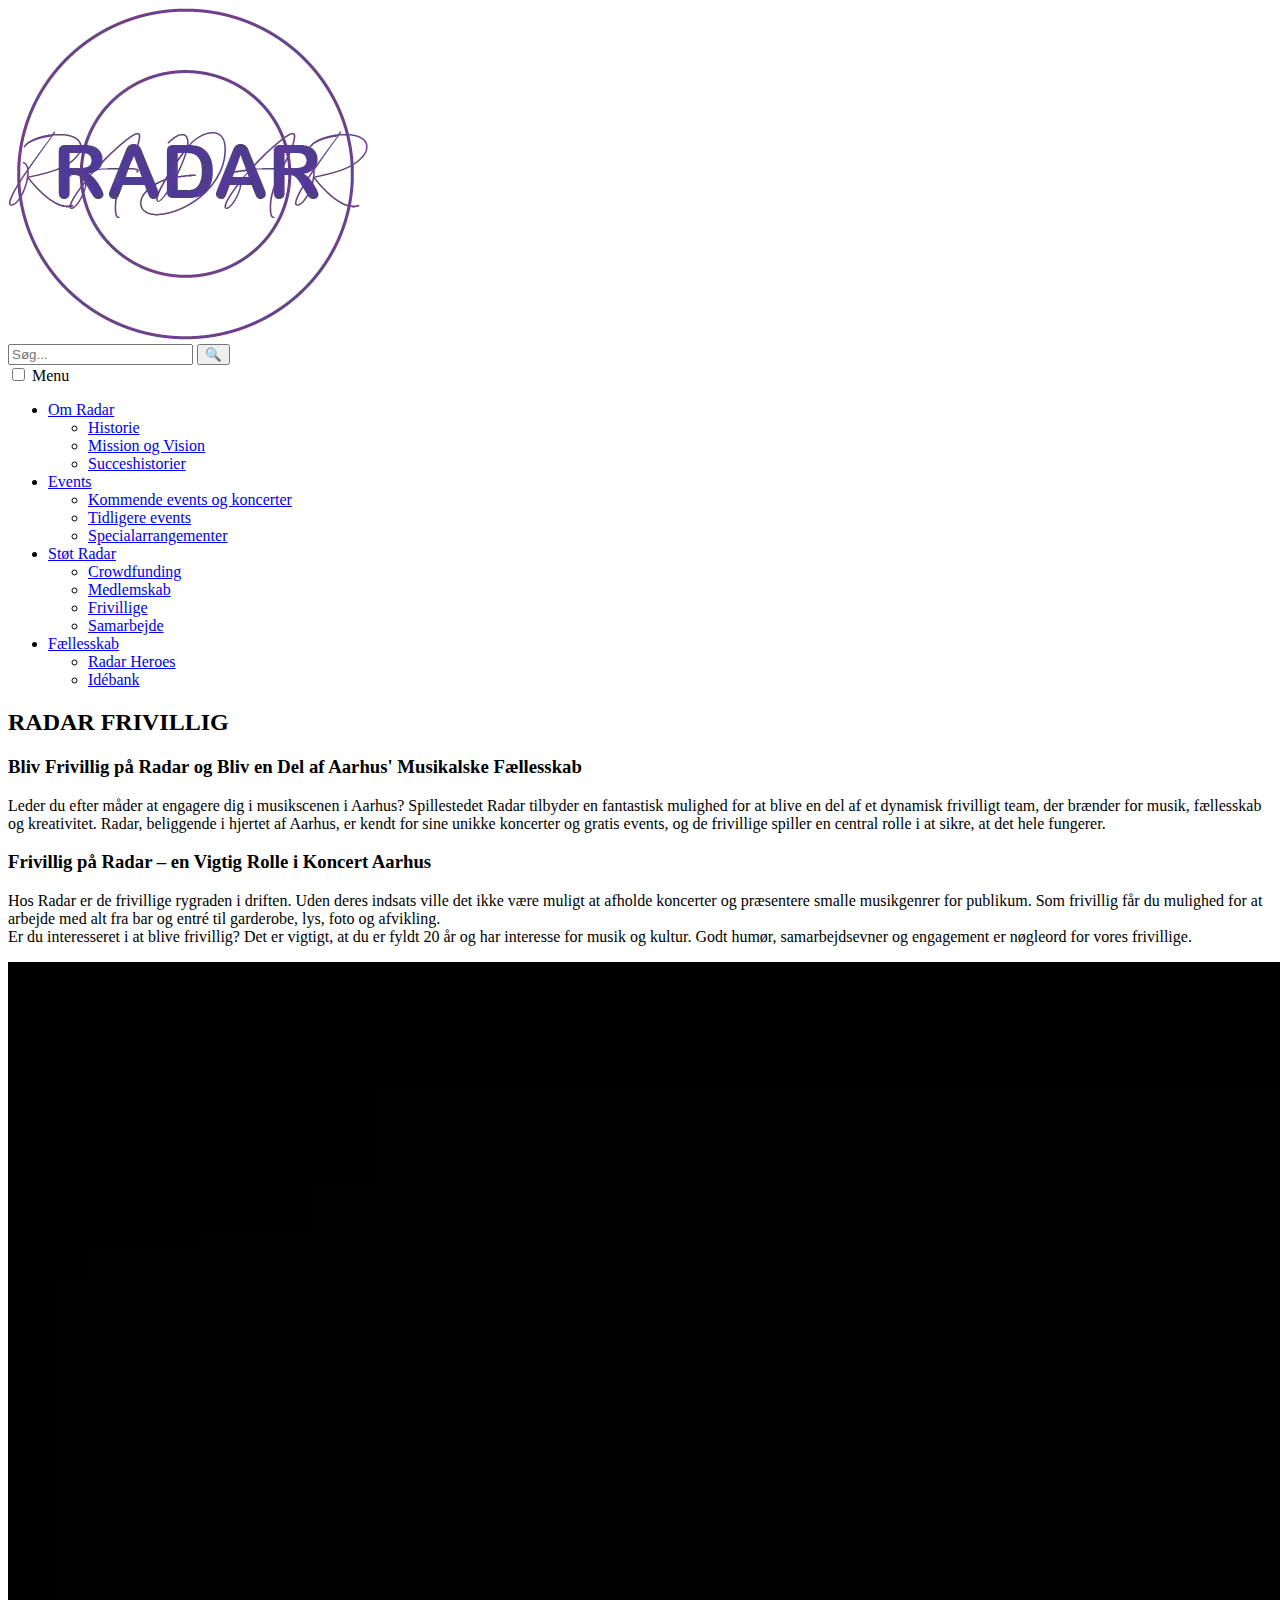
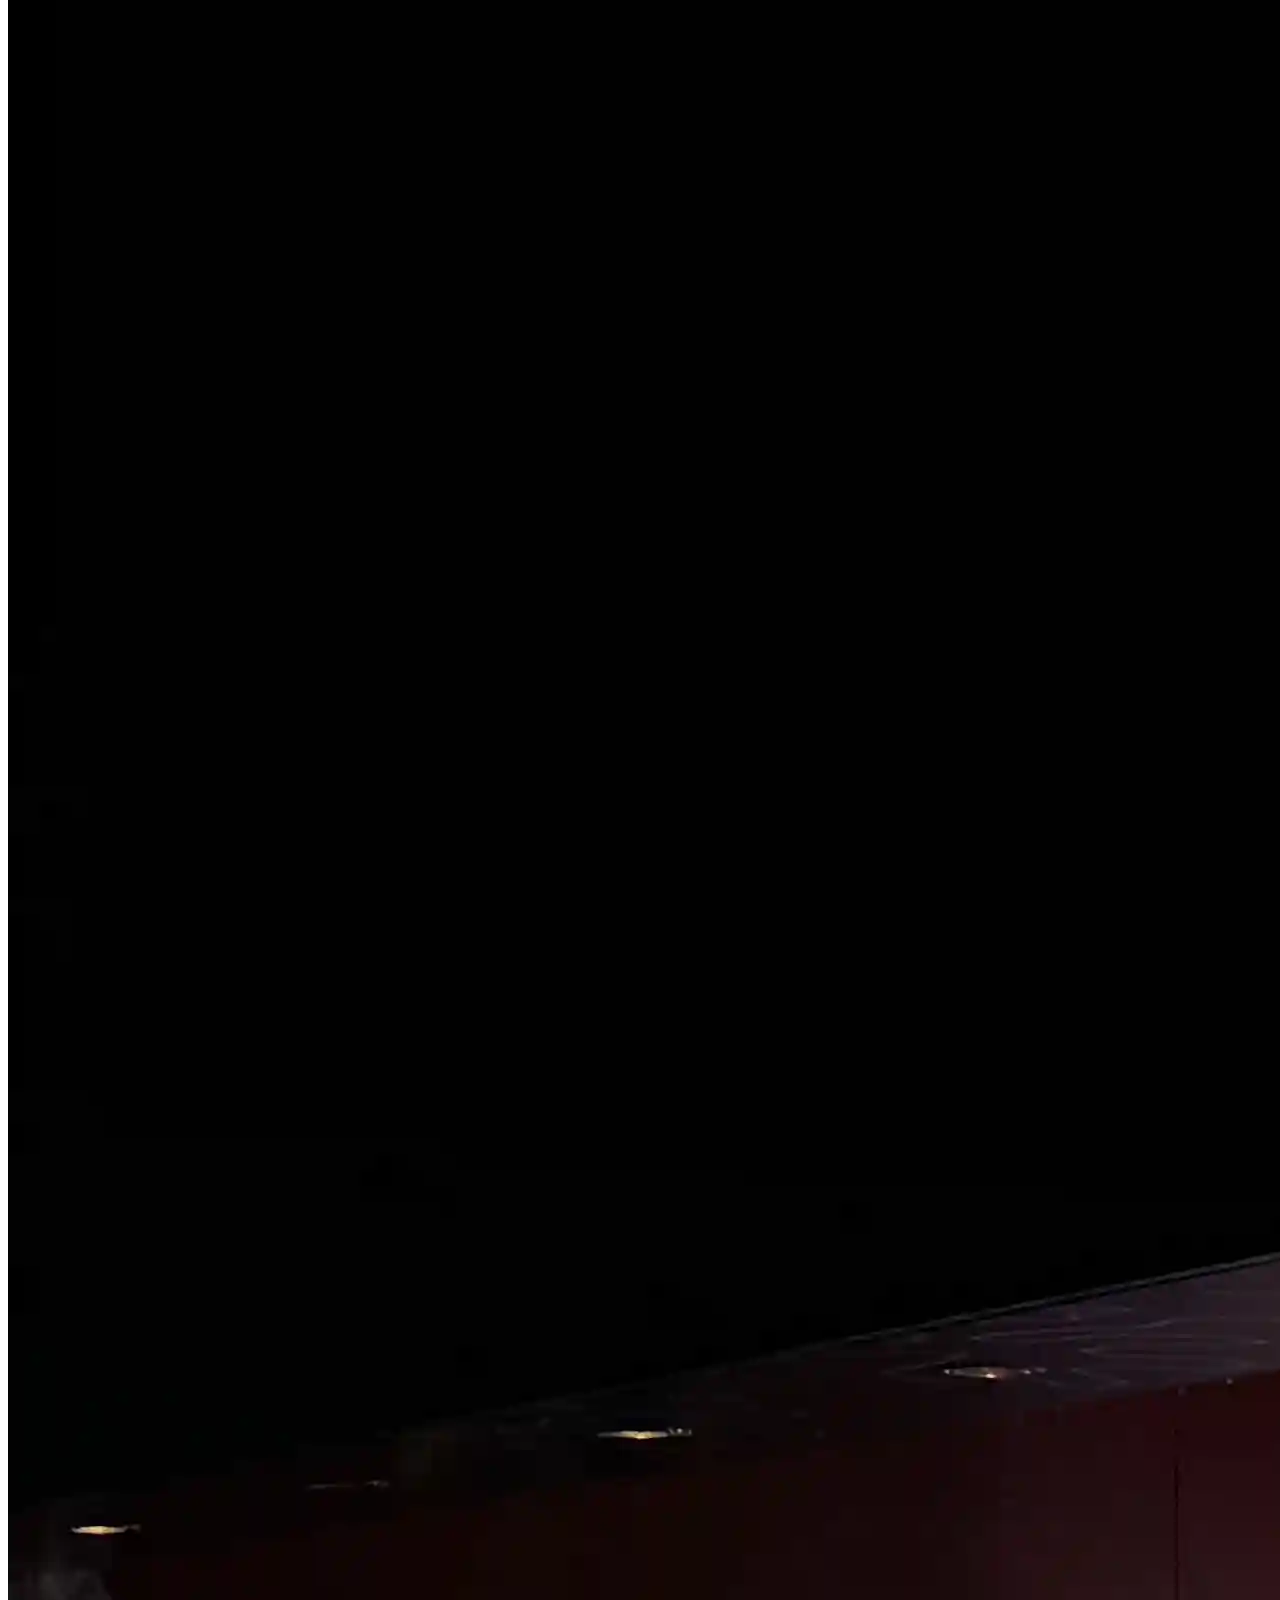
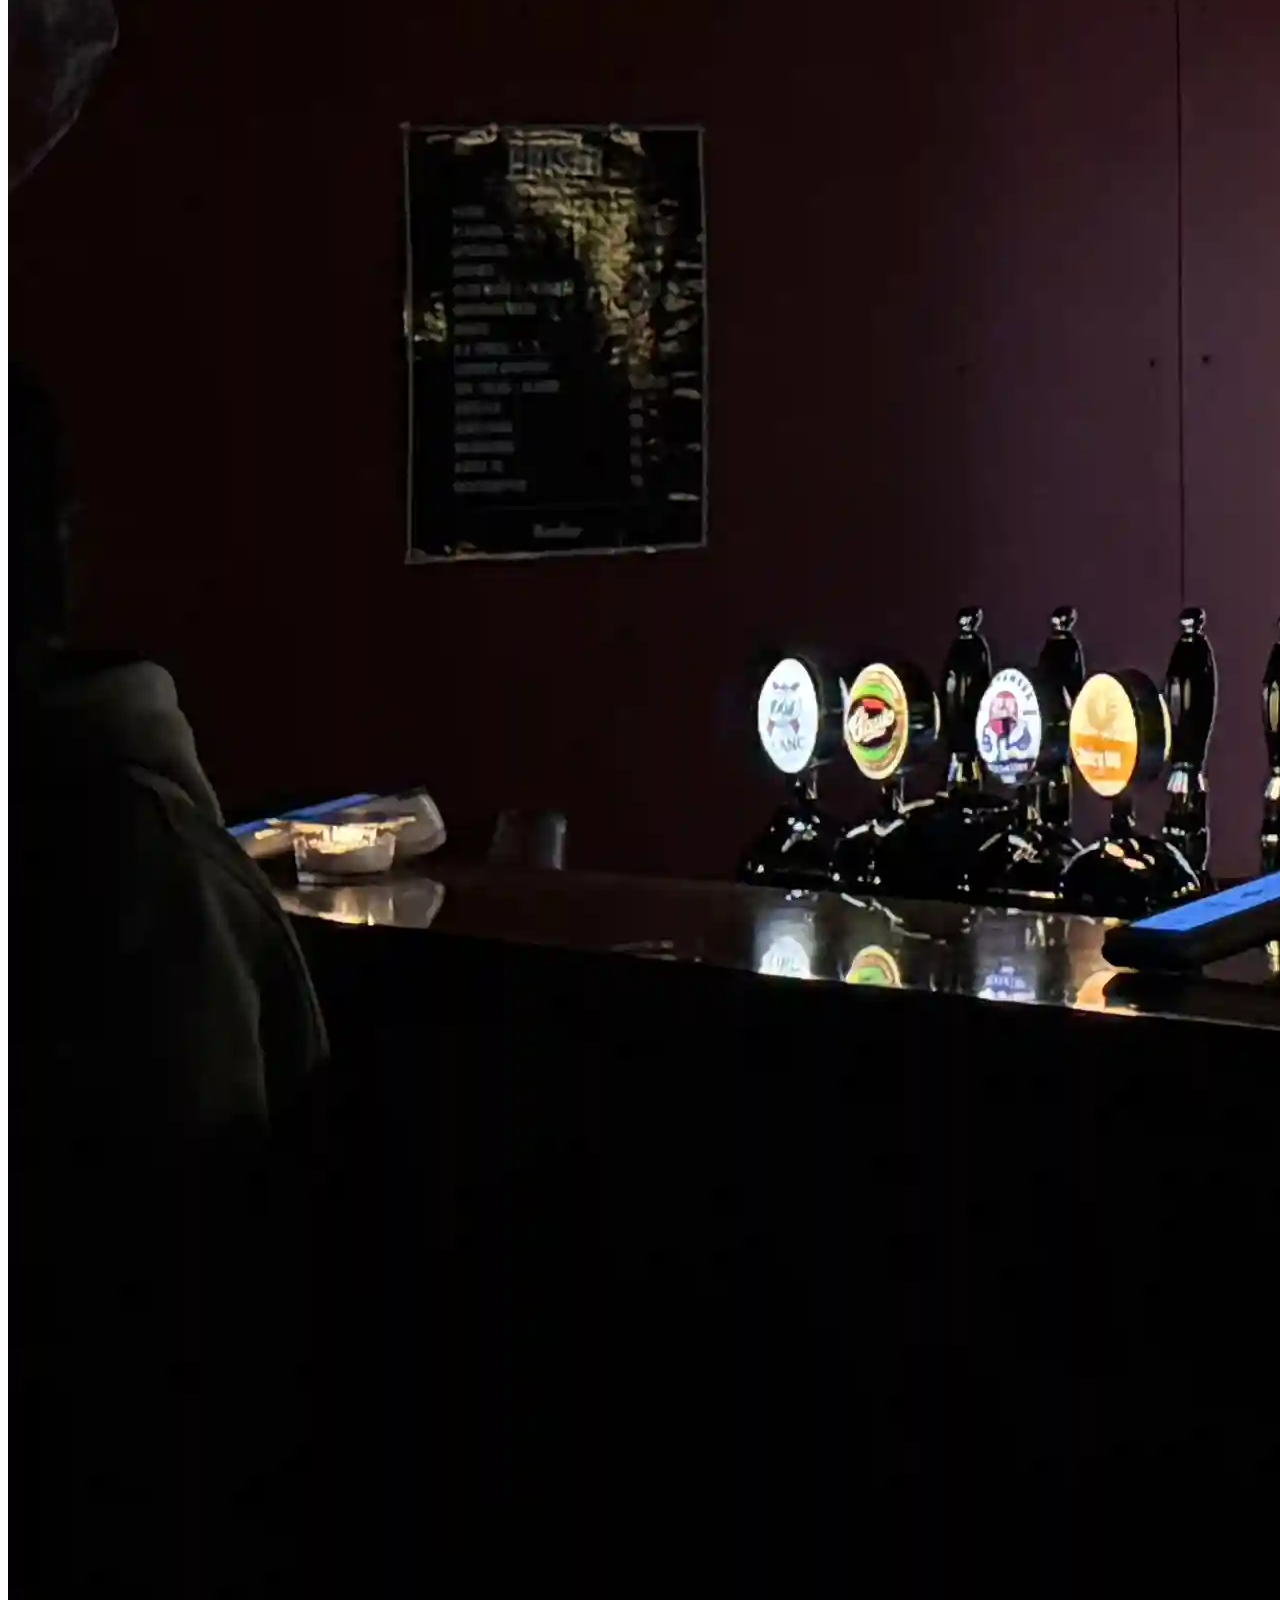
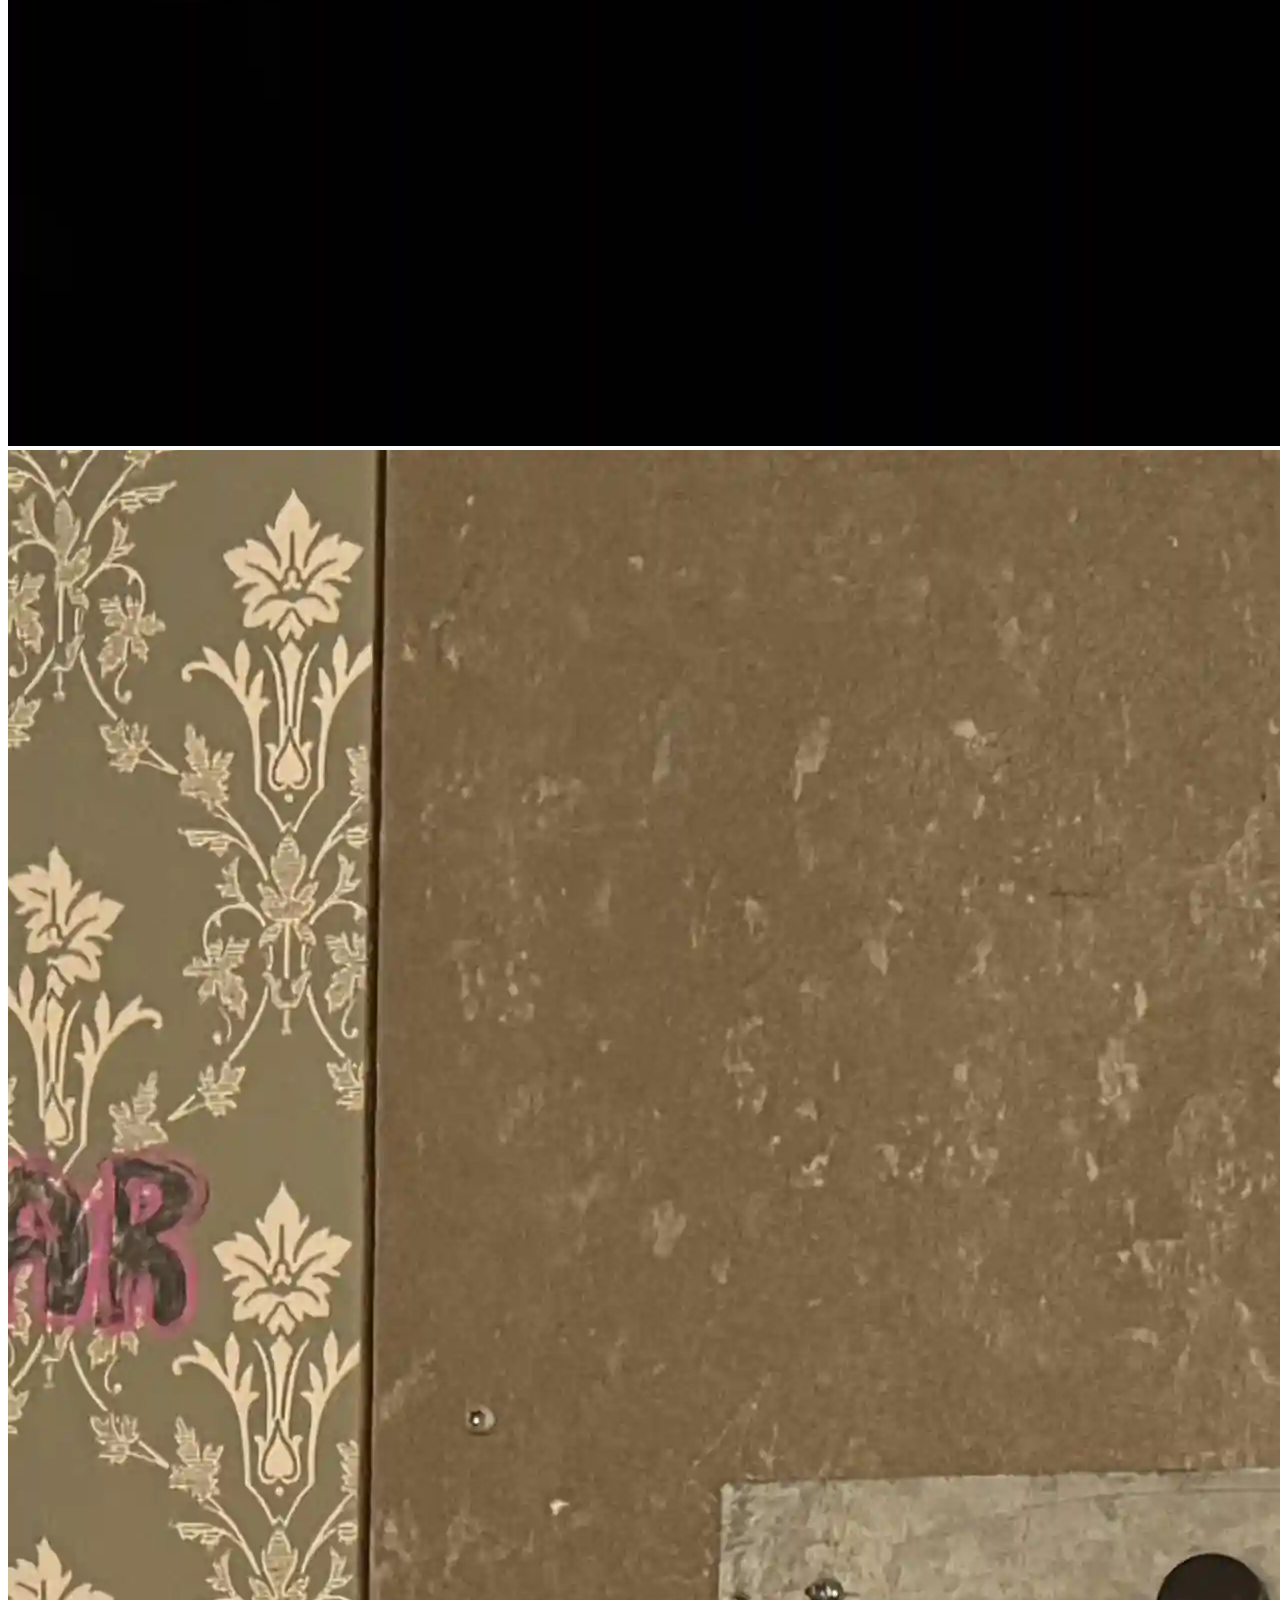
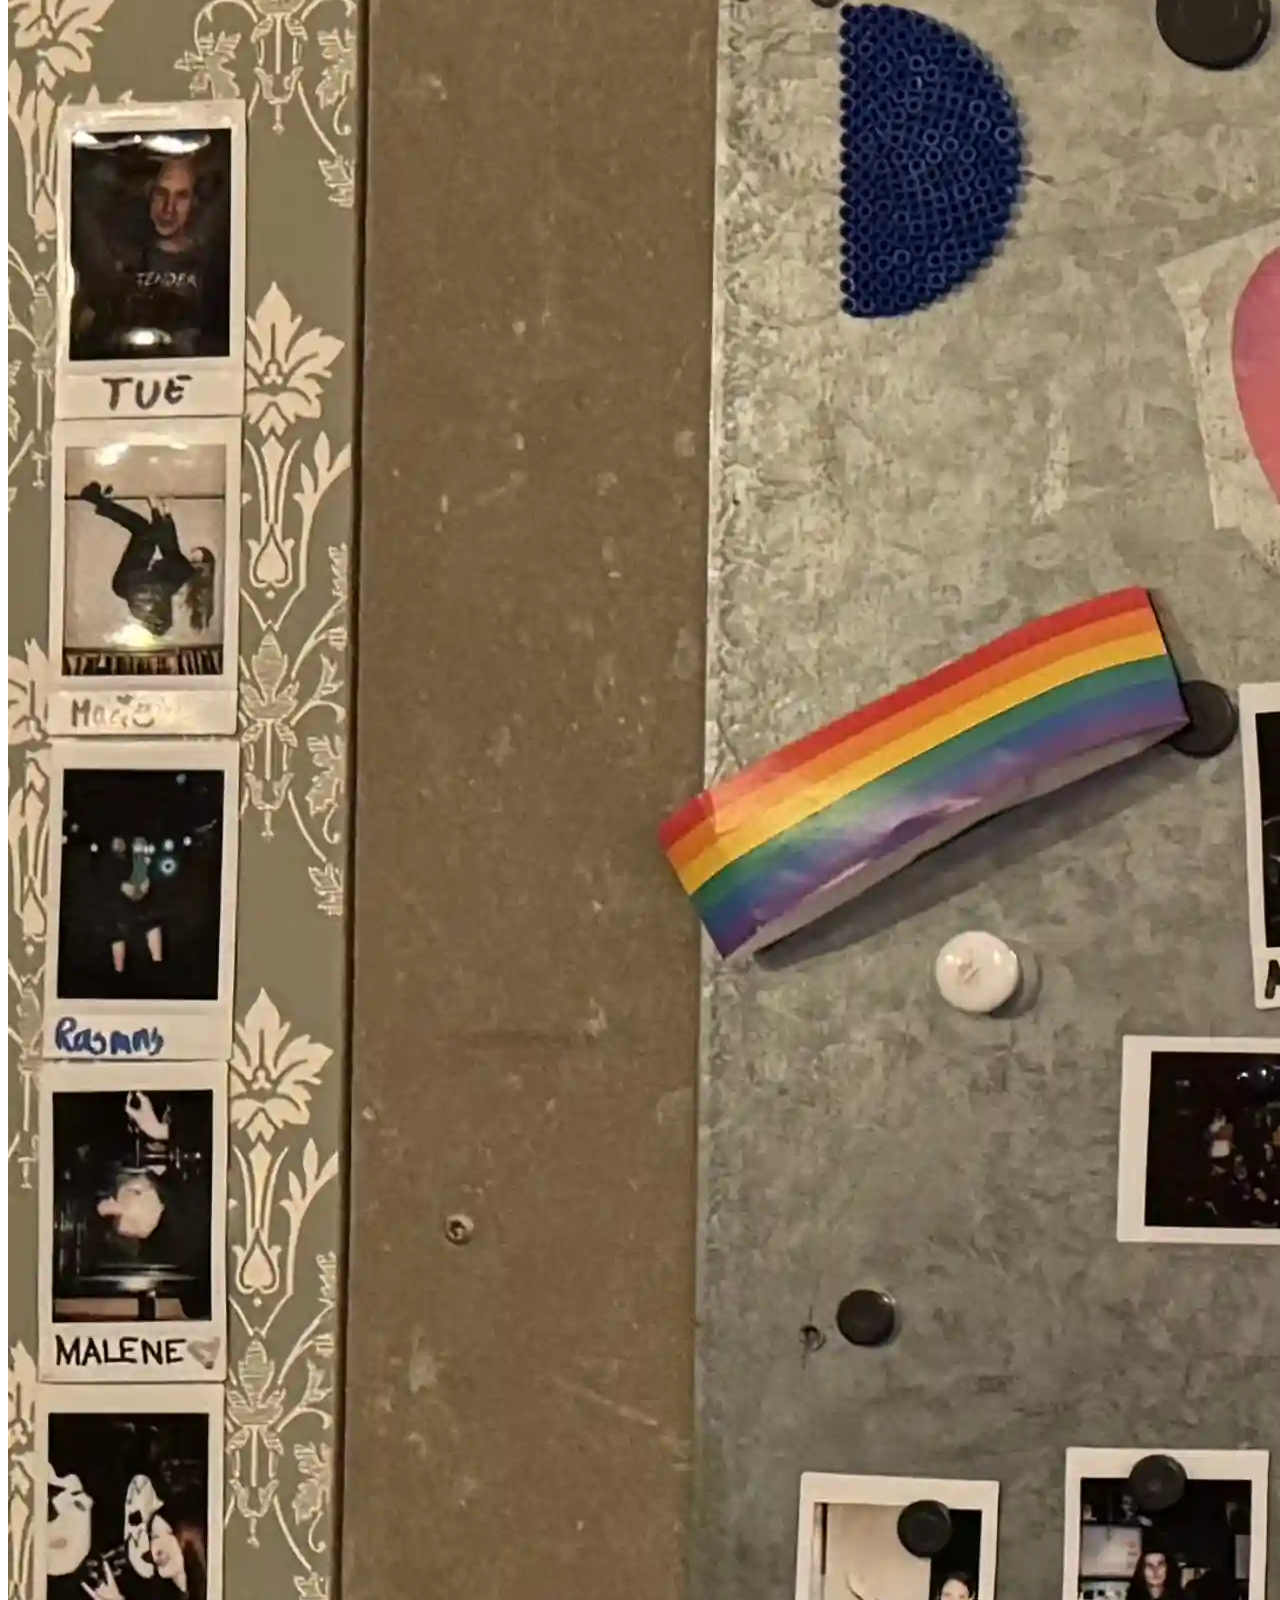
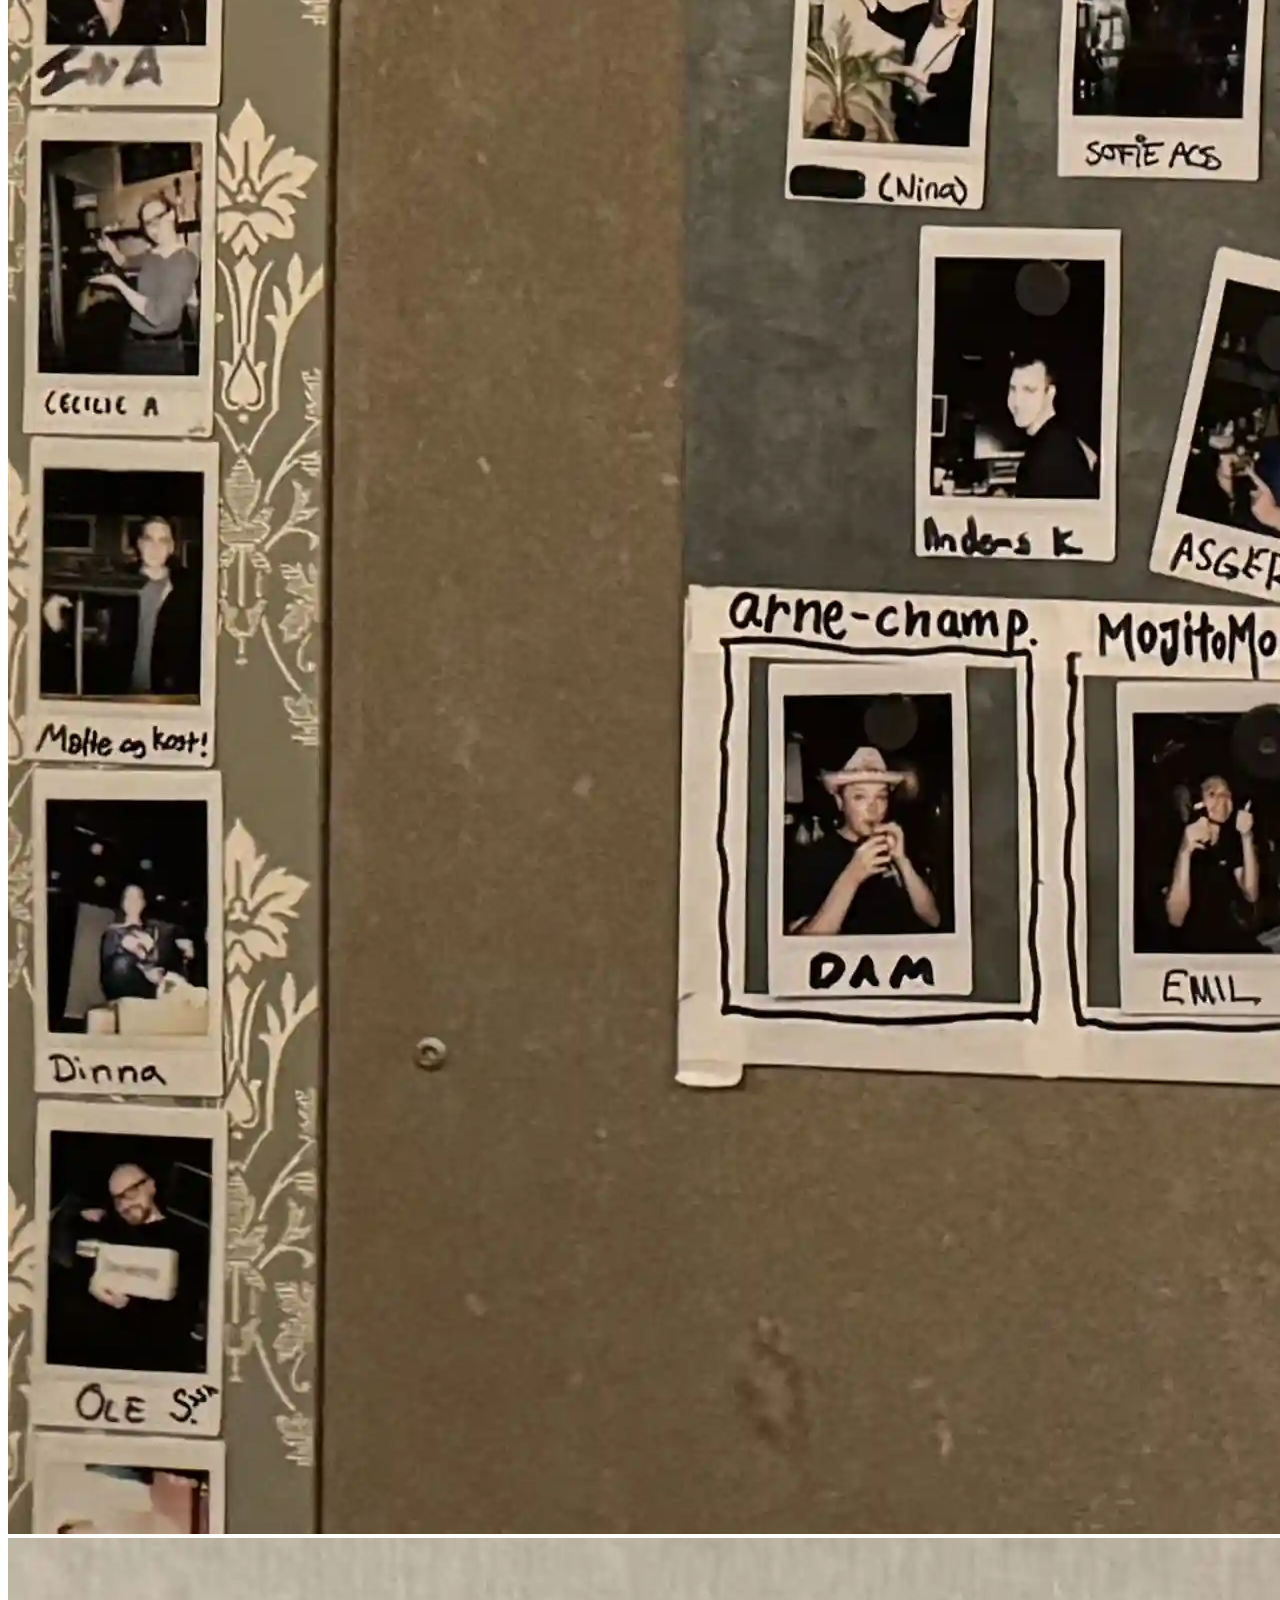
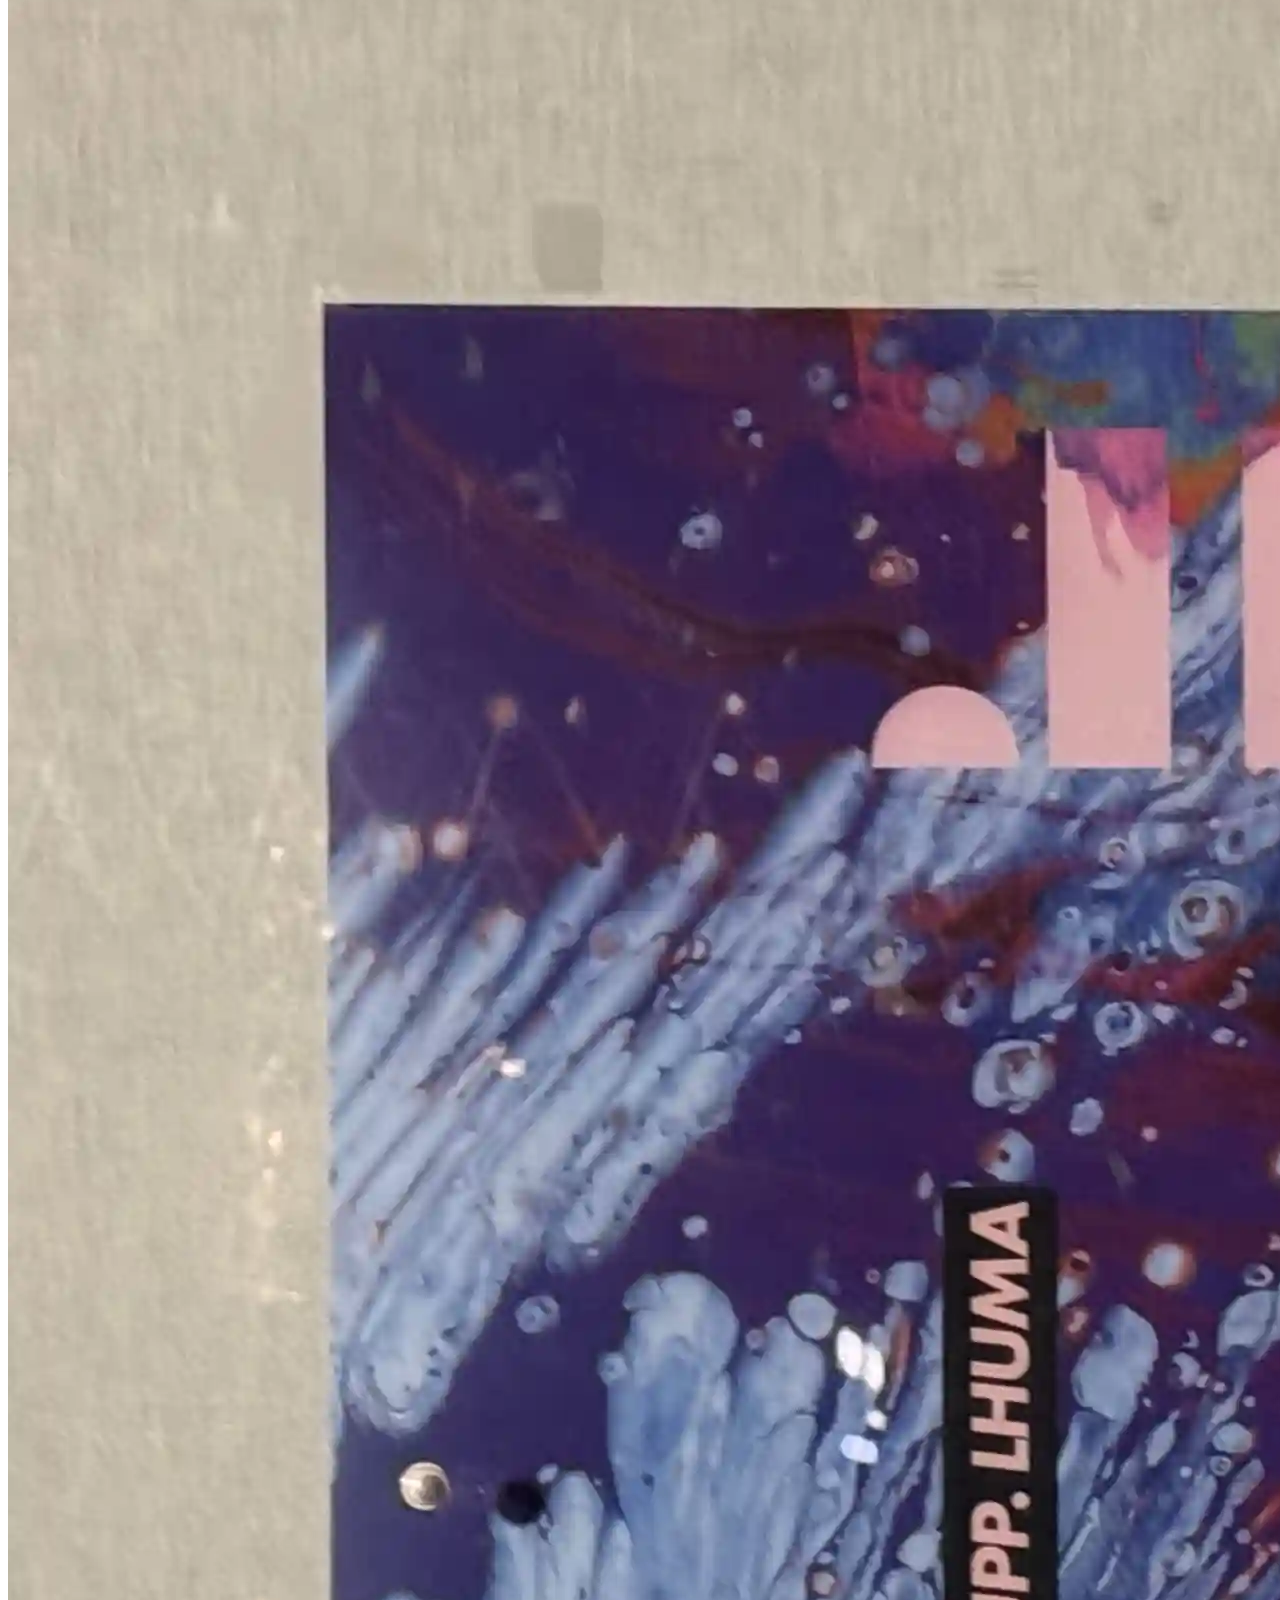
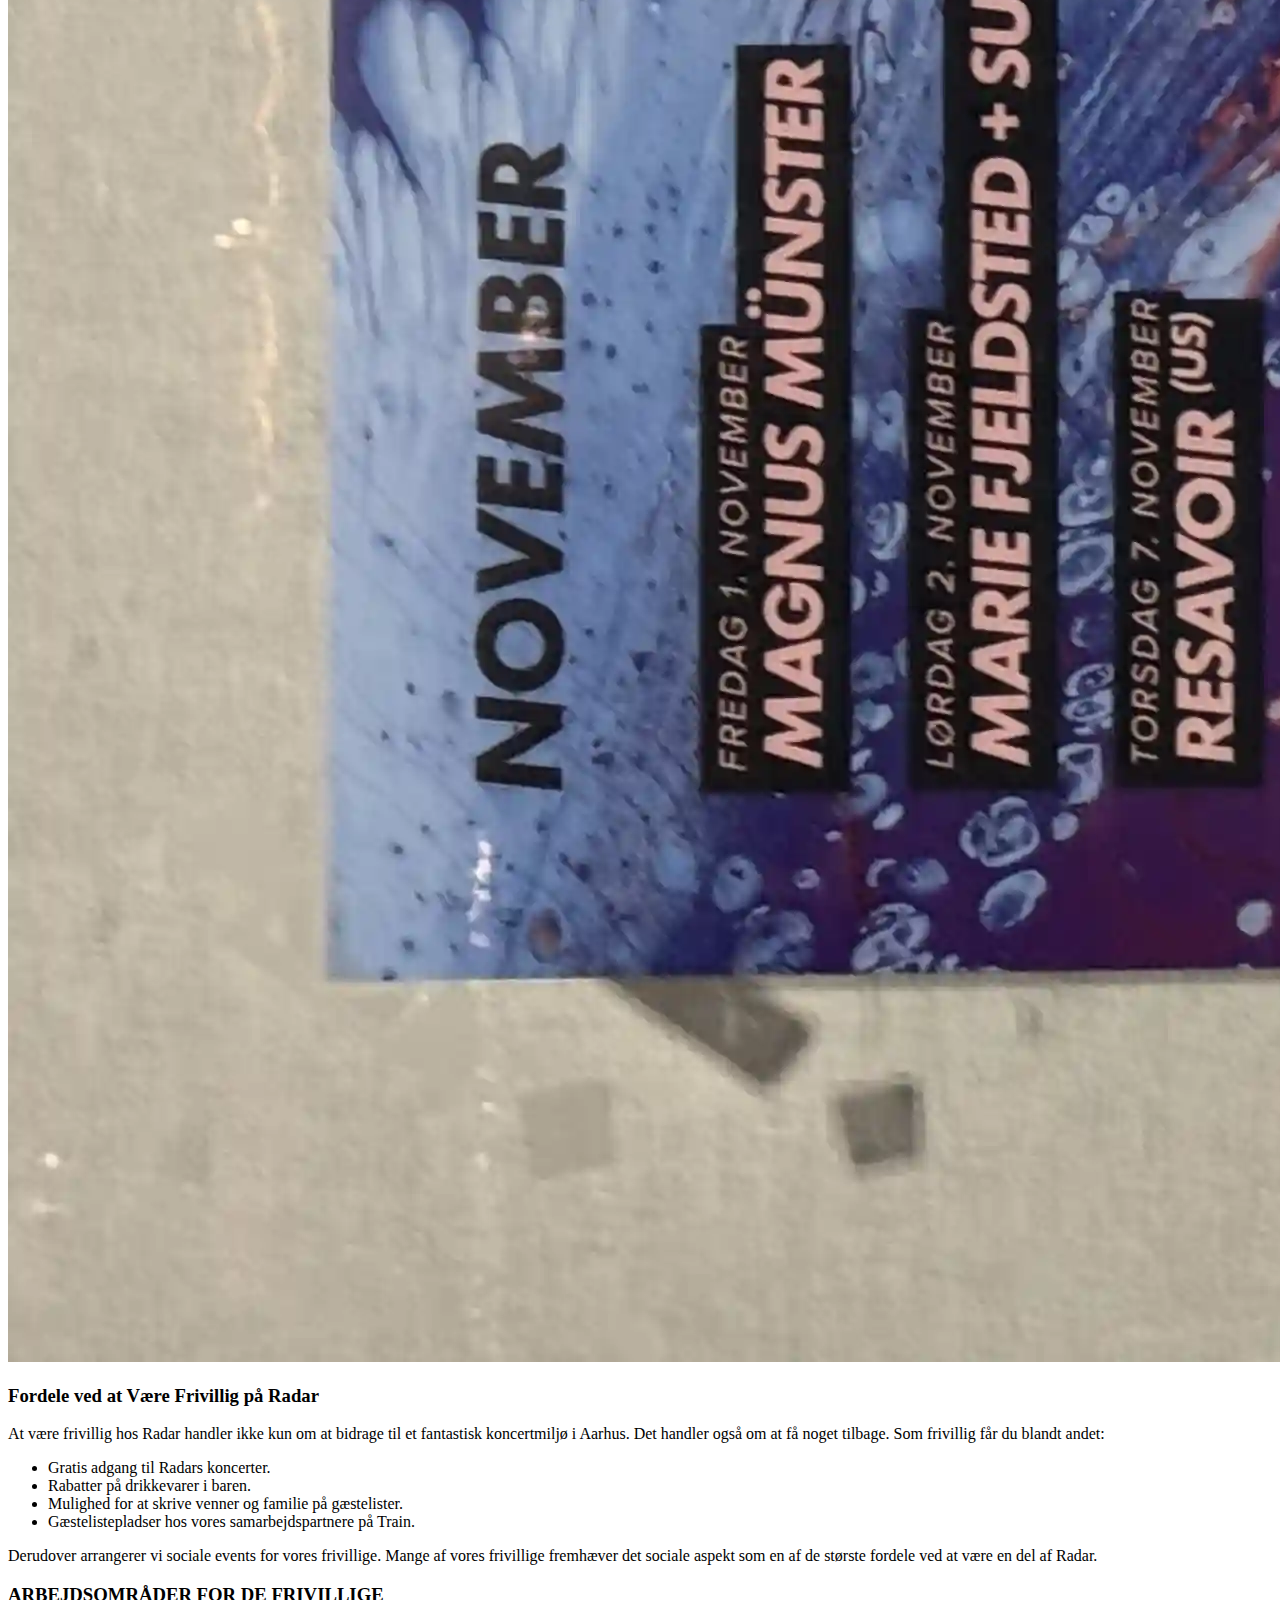
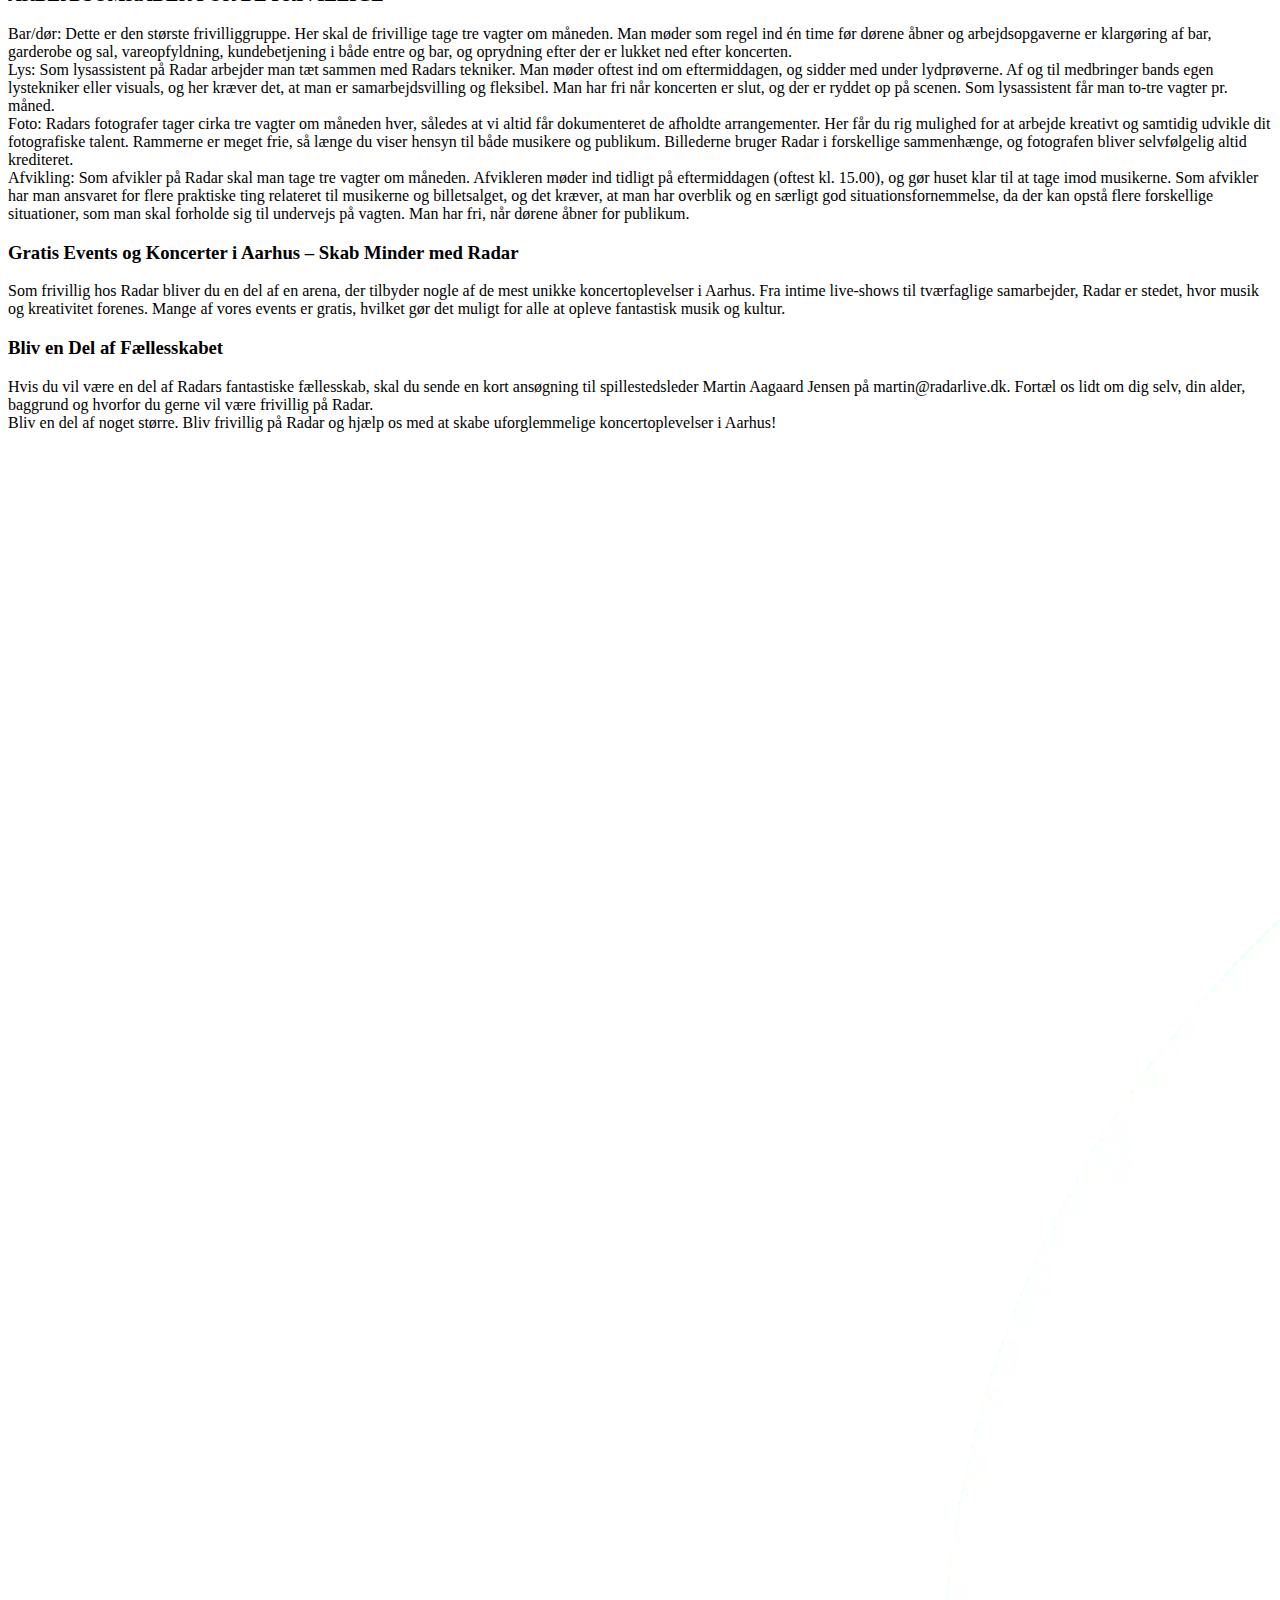
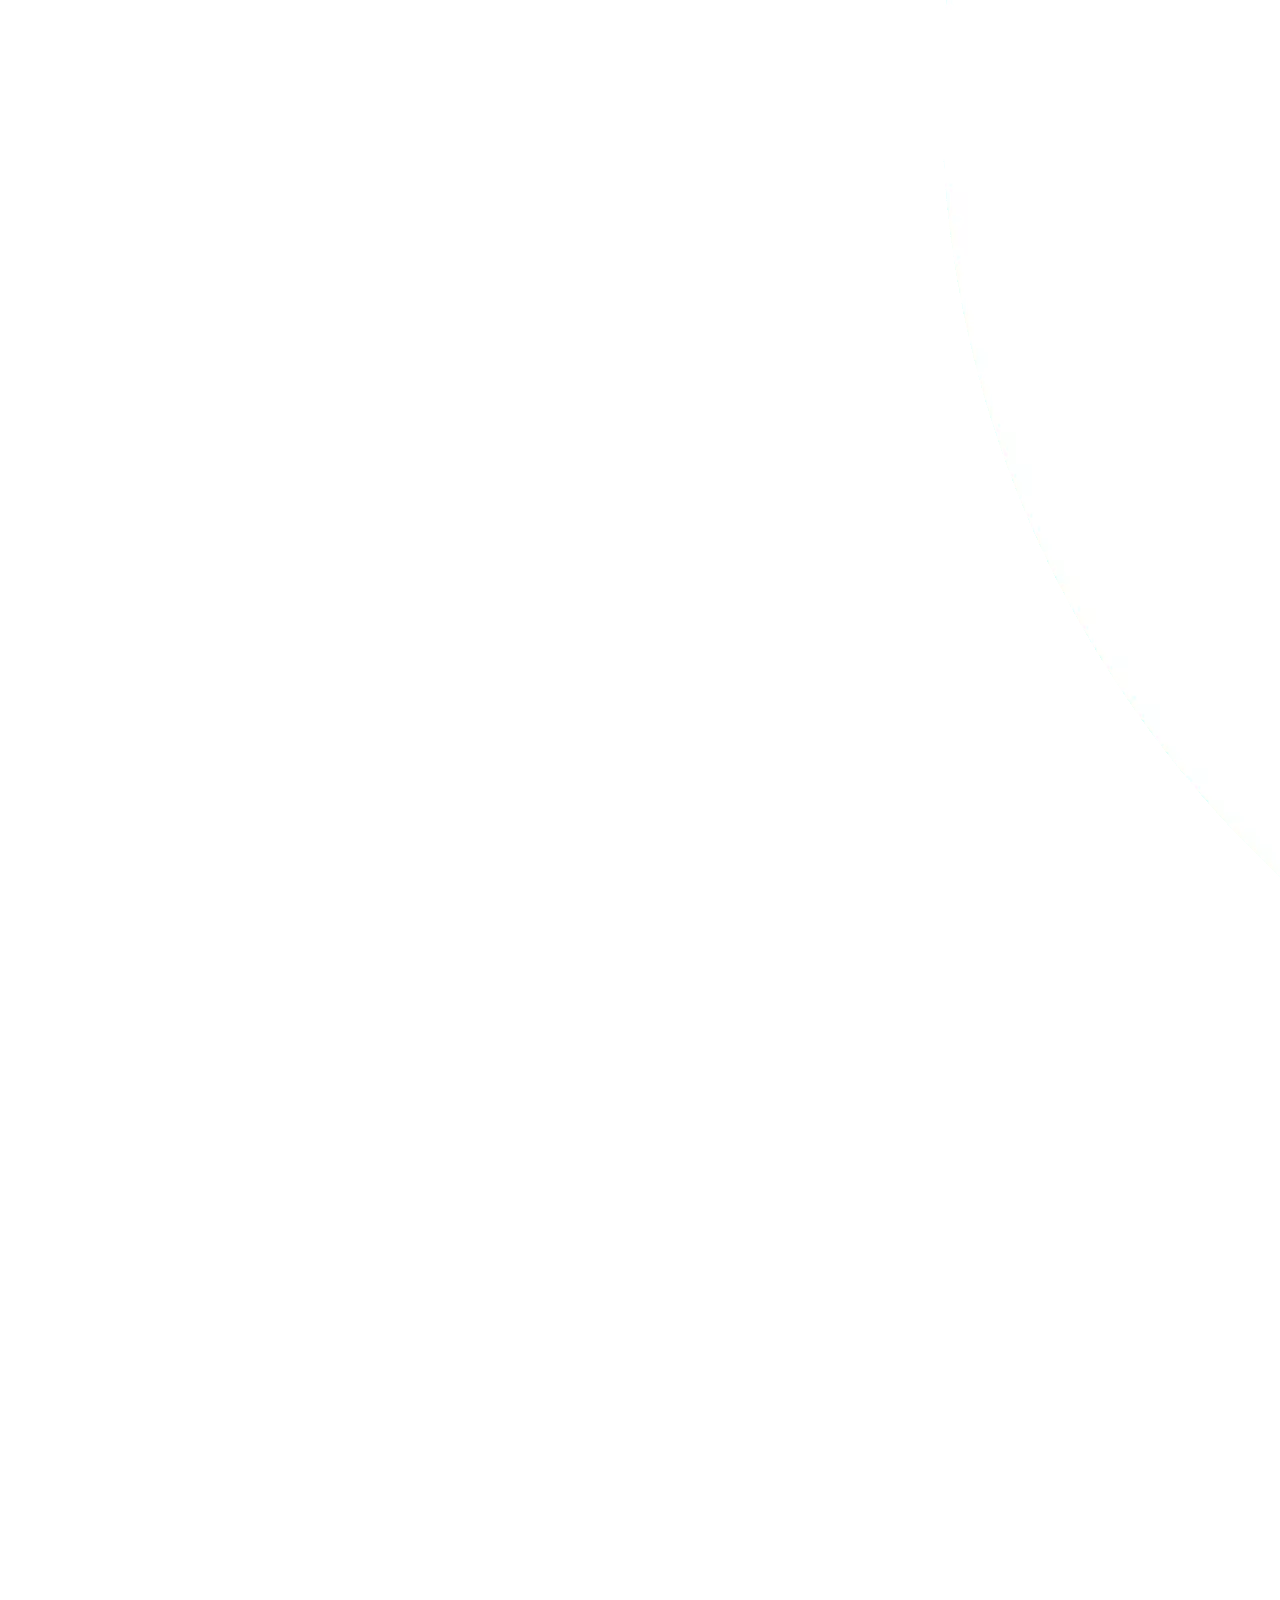
==== frivillig.html @ 5b94d48c "commit" ====
<!DOCTYPE html>
<html lang="da"> <!-- ANGIVER DOKUMENTTYPE SAMT SPROGET -->
<head>
    <meta charset="UTF-8">
    <meta name="viewport" content="width=device-width, initial-scale=1.0">
    <title>Radar Frivillige</title>

    <!-- META-TAGS FOR SØGEMASKINEOPTIMERING -->
    <meta name="description" content="Bliv frivillig på Radar i Aarhus og oplev fordelene ved gratis events, koncerter og et unikt musikalsk 
    fællesskab. Læs mere og ansøg i dag!">
    <meta name="Radar" content="hjemmeside">
    <meta name="keywords" content="Koncert Aarhus, Gratis events, Frivillig, Musik Aarhus, Spillested Radar, Aarhus koncerter.">

    <!-- LINKER TIL CSS STYLESHEETS -->
    <link rel="stylesheet" href="style.css">
    <link rel="stylesheet" href="frivillig.css">
    <link rel="icon" href="image/navbar/favicon.webp" sizes="32x32" type="image">
    
    <!-- DETTE TILLADER MIG AT BRUGE DEN ØNSKEDE FONT -->
    <link rel="preconnect" href="https://fonts.googleapis.com">
    <link rel="preconnect" href="https://fonts.gstatic.com" crossorigin>
    <link href="https://fonts.googleapis.com/css2?family=Jockey+One&family=Koulen&display=swap" rel="stylesheet">
</head>

<body>
    <!-- INDPAKNING AF LOGO -->
    <article class="logo-container">        
        <img src="image/navbar/radar.logo.webp" alt="logo" class="logo-img">
    
        <!-- GØR DET MULIGT AT SØGE PÅ HJEMMESIDEN -->
    <form class="search-form" action="#" method="GET">
        <input type="text" placeholder="Søg..." name="search" class="search-input"> <!-- SØGEFELT -->
        <button type="submit" class="search-button">🔍</button> <!-- SØGEKNAP -->
    </form>
    </article>

    <header> 
        <input type="checkbox" id="menu-bar"> <!-- KONTROLLERER OM MENUEN ER ÅBEN -->
        <label for="menu-bar">Menu</label> <!-- FOR AT VISE MENUPUNKTER -->

        <nav class="navbar"> <!-- NAVBAR BEGYNDER -->
            <ul>
                
                <li><a href="#">Om Radar</a> <!-- DROPDOWN -->
                    <ul>
                        <li><a href="index.html">Historie</a></li>
                        <li><a href="mission.html">Mission og Vision</a></li>
                        <li><a href="index.html">Succeshistorier</a></li>
                    </ul>
                </li>
                
                <li><a href="#">Events</a> <!-- DROPDOWN -->
                    <ul>
                        <li><a href="index.html">Kommende events og koncerter</a></li>
                        <li><a href="index.html">Tidligere events</a></li>
                        <li><a href="index.html">Specialarrangementer</a></li>
                    </ul>
                </li>
                
                <li><a href="#">Støt Radar</a> <!-- DROPDOWN -->
                    <ul>
                        <li><a href="index.html">Crowdfunding</a></li>
                        <li><a href="index.html">Medlemskab</a></li>
                        <li><a href="frivillig.html">Frivillige</a></li>
                        <li><a href="index.html">Samarbejde</a></li>
                    </ul>
                </li>
                
                <li><a href="#">Fællesskab</a> <!-- DROPDOWN -->
                    <ul>
                        <li><a href="heroes.html">Radar Heroes</a></li>
                        <li><a href="index.html">Idébank</a></li>
                    </ul>
                </li>
           
            </ul>
        </nav> <!-- NAVBAR SLUTTER -->
    </header>

    <main>
        <main>
            <h2>RADAR FRIVILLIG</h2>
            <section class="afsnit1">
                <h3>Bliv Frivillig på Radar og Bliv en Del af Aarhus' Musikalske Fællesskab</h3>
                <p>Leder du efter måder at engagere dig i musikscenen i Aarhus? Spillestedet Radar tilbyder en fantastisk mulighed for at 
                    blive en del af et dynamisk frivilligt team, der brænder for musik, fællesskab og kreativitet. Radar, beliggende i 
                    hjertet af Aarhus, er kendt for sine unikke koncerter og gratis events, og de frivillige spiller en central rolle i at 
                    sikre, at det hele fungerer.</p>
            </section>
            
            <section class="afsnit2">
                <h3>Frivillig på Radar – en Vigtig Rolle i Koncert Aarhus</h3>
                <p>Hos Radar er de frivillige rygraden i driften. Uden deres indsats ville det ikke være muligt at afholde koncerter og 
                    præsentere smalle musikgenrer for publikum. Som frivillig får du mulighed for at arbejde med alt fra bar og entré til 
                    garderobe, lys, foto og afvikling. <br>
                    Er du interesseret i at blive frivillig? Det er vigtigt, at du er fyldt 20 år og har interesse for musik og kultur. Godt 
                    humør, samarbejdsevner og engagement er nøgleord for vores frivillige.</p>
            </section>

            <section class="billede-container">
                <img src="image/frivillig/bar1.webp" alt="billede1">
                <img src="image/frivillig/frivillig.webp" alt="billede2">
                <img src="image/frivillig/radar2.webp" alt="billede3">
            </section>
    
            <section class="afsnit3">
                <h3>Fordele ved at Være Frivillig på Radar</h3>
                <p>At være frivillig hos Radar handler ikke kun om at bidrage til et fantastisk koncertmiljø i Aarhus. Det handler også om 
                    at få noget tilbage. Som frivillig får du blandt andet:</p>
                <ul>
                    <li>Gratis adgang til Radars koncerter.</li>
                    <li>Rabatter på drikkevarer i baren.</li>
                    <li>Mulighed for at skrive venner og familie på gæstelister.</li>
                    <li>Gæstelistepladser hos vores samarbejdspartnere på Train.</li>
                </ul>
                <p>Derudover arrangerer vi sociale events for vores frivillige. Mange af vores frivillige fremhæver det sociale aspekt som 
                    en af de største fordele ved at være en del af Radar.</p>
            </section>
    
            <section class="afsnit4">
                <h3>ARBEJDSOMRÅDER FOR DE FRIVILLIGE</h3>
                <p>Bar/dør: Dette er den største frivilliggruppe. Her skal de frivillige tage tre vagter om måneden. Man møder som regel 
                    ind én time før dørene åbner og arbejdsopgaverne er klargøring af bar, garderobe og sal, vareopfyldning, kundebetjening 
                    i både entre og bar, og oprydning efter der er lukket ned efter koncerten. <br>
                    Lys: Som lysassistent på Radar arbejder man tæt sammen med Radars tekniker. Man møder oftest ind om eftermiddagen, 
                    og sidder med under lydprøverne. Af og til medbringer bands egen lystekniker eller visuals, og her kræver det, at man 
                    er samarbejdsvilling og fleksibel. Man har fri når koncerten er slut, og der er ryddet op på scenen. Som lysassistent 
                    får man to-tre vagter pr. måned. <br>
                    Foto: Radars fotografer tager cirka tre vagter om måneden hver, således at vi altid får dokumenteret de afholdte 
                    arrangementer. Her får du rig mulighed for at arbejde kreativt og samtidig udvikle dit fotografiske talent. Rammerne 
                    er meget frie, så længe du viser hensyn til både musikere og publikum. Billederne bruger Radar i forskellige sammenhænge, 
                    og fotografen bliver selvfølgelig altid krediteret. <br>
                    Afvikling: Som afvikler på Radar skal man tage tre vagter om måneden. Afvikleren møder ind tidligt på eftermiddagen 
                    (oftest kl. 15.00), og gør huset klar til at tage imod musikerne. Som afvikler har man ansvaret for flere praktiske ting 
                    relateret til musikerne og billetsalget, og det kræver, at man har overblik og en særligt god situationsfornemmelse, da 
                    der kan opstå flere forskellige situationer, som man skal forholde sig til undervejs på vagten. Man har fri, når dørene 
                    åbner for publikum.</p>
            </section>
    
            <section class="afsnit5">
                <h3>Gratis Events og Koncerter i Aarhus – Skab Minder med Radar</h3>
                <p>Som frivillig hos Radar bliver du en del af en arena, der tilbyder nogle af de mest unikke koncertoplevelser i Aarhus. 
                    Fra intime live-shows til tværfaglige samarbejder, Radar er stedet, hvor musik og kreativitet forenes. Mange af vores 
                    events er gratis, hvilket gør det muligt for alle at opleve fantastisk musik og kultur.</p>
            </section>
            
            <section class="afsnit6">
                <h3>Bliv en Del af Fællesskabet</h3>
                <p>Hvis du vil være en del af Radars fantastiske fællesskab, skal du sende en kort ansøgning til spillestedsleder 
                    Martin Aagaard Jensen på martin@radarlive.dk. Fortæl os lidt om dig selv, din alder, baggrund og hvorfor du gerne 
                    vil være frivillig på Radar. <br>
                    Bliv en del af noget større. Bliv frivillig på Radar og hjælp os med at skabe uforglemmelige koncertoplevelser i Aarhus!</p>
            </section>
        </main>
    </main>

    <footer>
        <!-- OVERSIGT OVER SOCIALE MEDIER -->
        <article class="footer-container">
            <article class="socials">
                <!-- FØLGENDE LINKS VIRKER OG FØRER VIDERE TIL EKSTERNE SIDER -->
                <span class="footer-icon"><a href="https://www.facebook.com/radarlive" target="_blank">
                    <img src="image/footer/facebook.icon.webp" alt="Facebook logo" class="footerlogo" aria-label="Gå til Facebook"></a></span>
                <span class="footer-icon"><a href="https://www.instagram.com/radarlive/" target="_blank">
                    <img src="image/footer/insta.icon.webp" alt="Instagram logo" class="footerlogo" aria-label="Gå til Instagram"> </a></span>
                <span class="footer-icon"><a href="https://open.spotify.com/user/radarlive" target="_blank">
                    <img src="image/footer/spotify.webp" alt="Spotify logo" class="footerlogo" aria-label="Gå til Spotify"></a></span>
                <span class="footer-icon"><a href="https://www.youtube.com/user/radarliverec" target="_blank">
                    <img src="image/footer/youtube.icon.webp" alt="Youtube logo" class="footerlogo" aria-label="Gå til Youtube"> </a></span>
            </article>
            
            <!-- OVERSIGT OVER KONTAKTMULIGHEDER SAMT ADRESSE -->
            <article class="kontakt">
                <a href="https://maps.app.goo.gl/uQbbWJaSaAvCWsMn6" target="_blank">
                    Karen Wegeners Gade 6<br>
                    DK 8000 Aarhus C
                </a>
                <br>
                Telefon <a href="tel:+4586760344">+45 8676 0344</a><br>
                Kontakt: <a href="mailto:kontakt@radarlive.dk">kontakt@radarlive.dk</a><br>
                Bookingforespørgsler: <a href="mailto:booking@radarlive.dk">booking@radarlive.dk</a>
            </article>
            
            <article class="andet">
                <a href="index.html" class="nyhedsbrev">NYHEDSBREV </a>
                <a href="index.html" class="vilkår og betingelser">VILKÅR & BETINGELSER</a>
                <a href="index.html" class="FAQ">FAQ</a> 
            </article>
            
        </article>
    </footer>
</body>
</html>
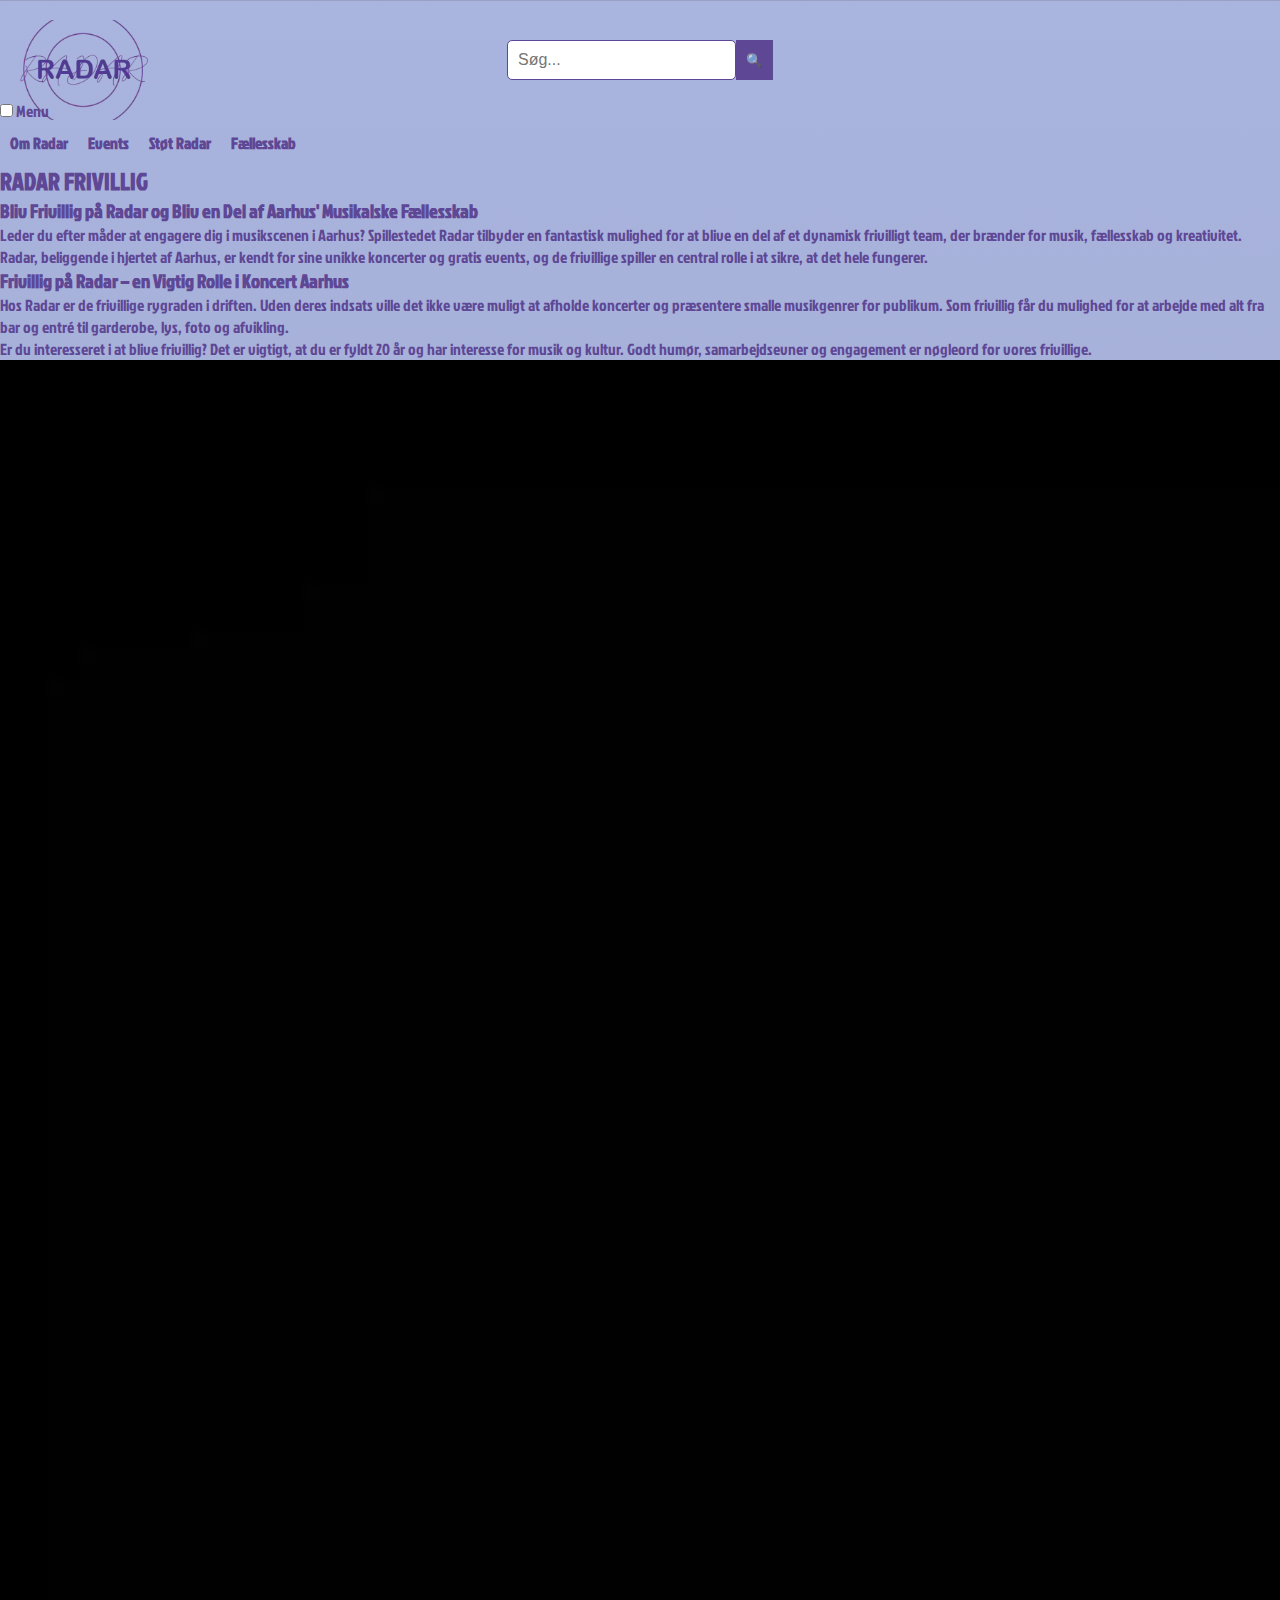
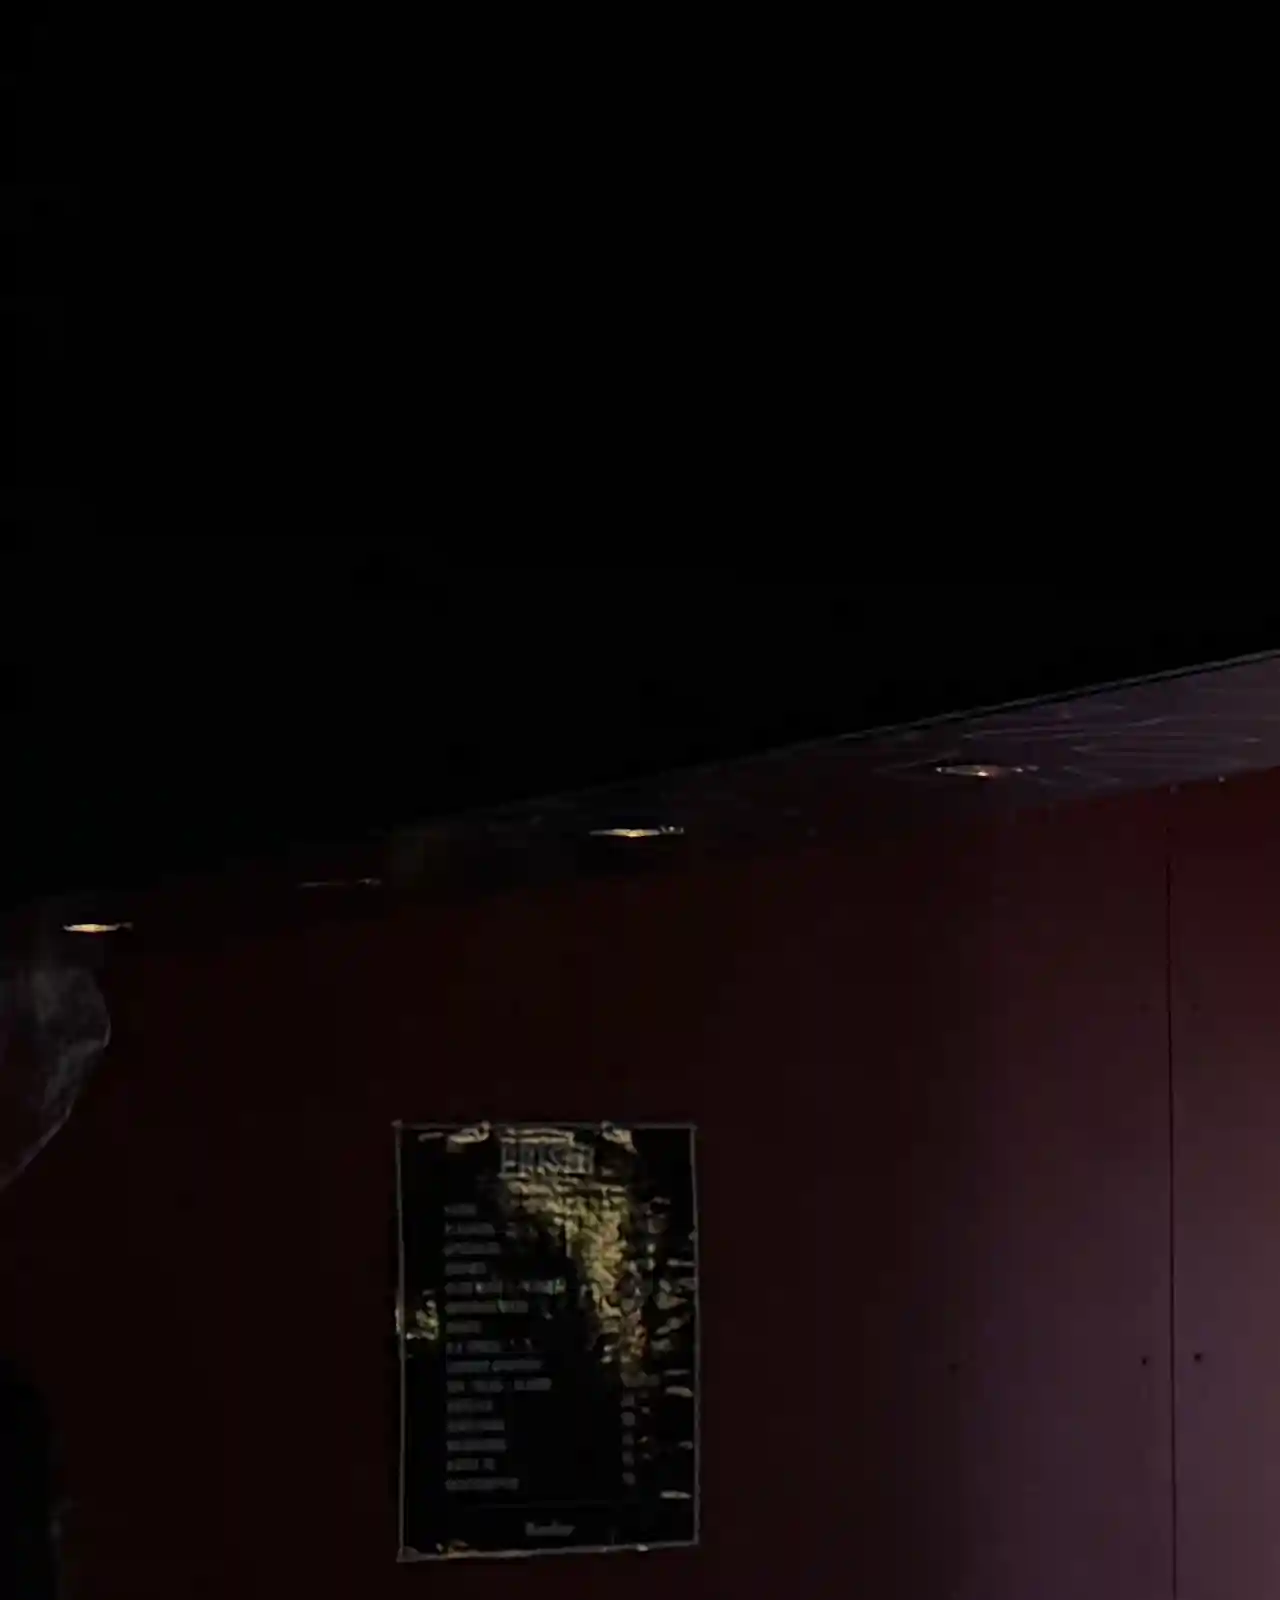
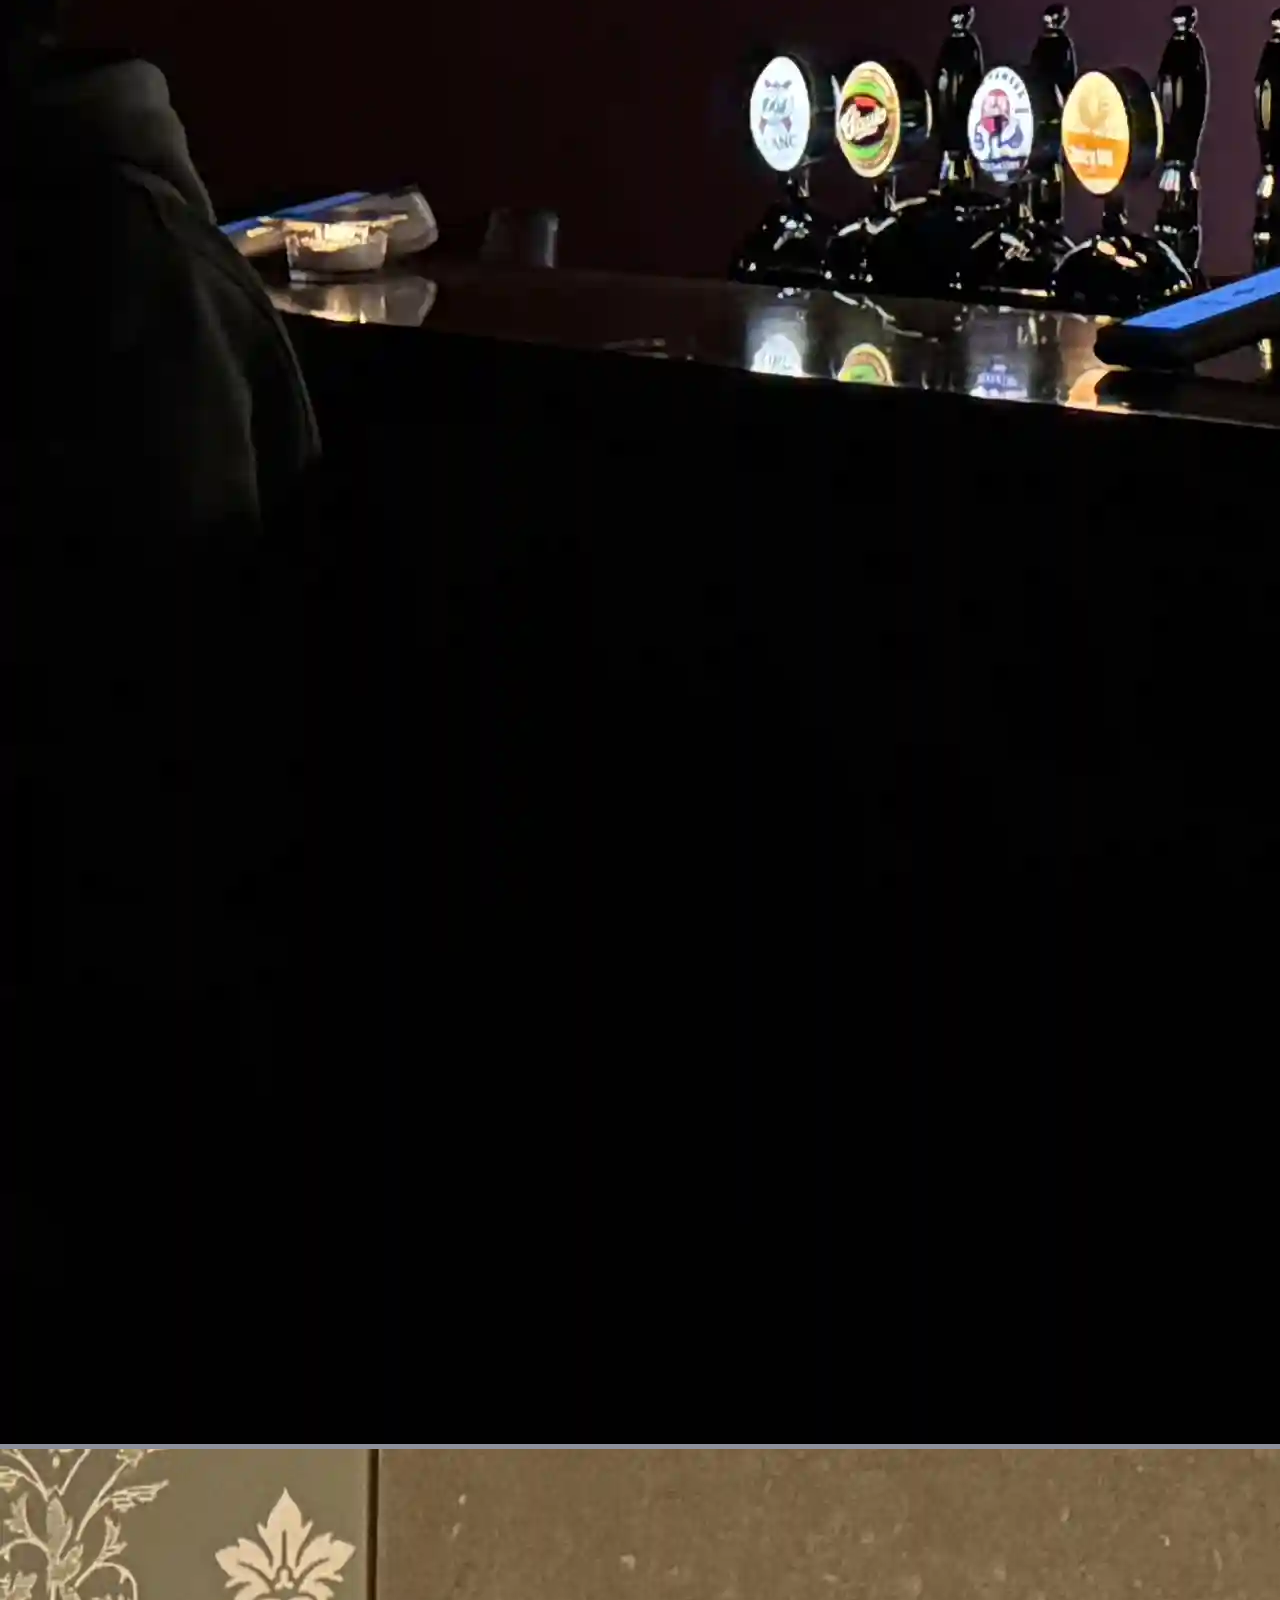
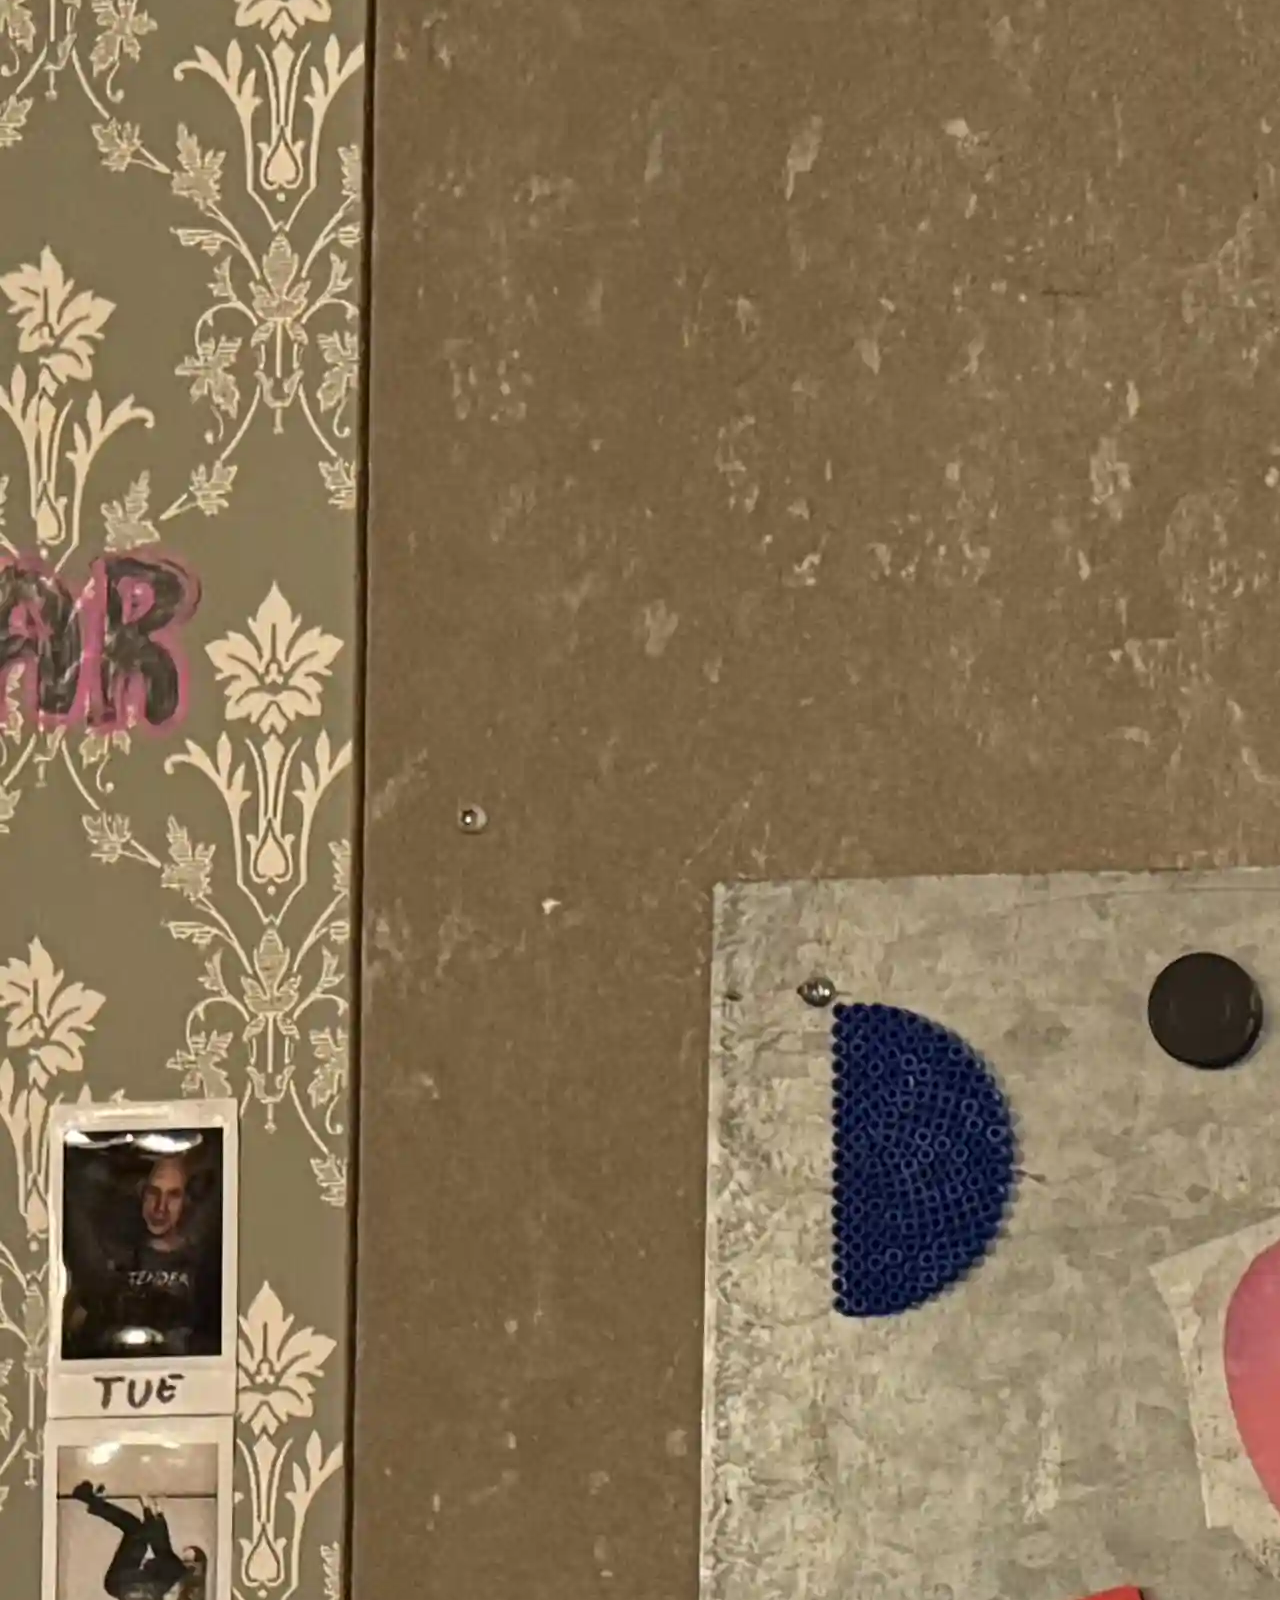
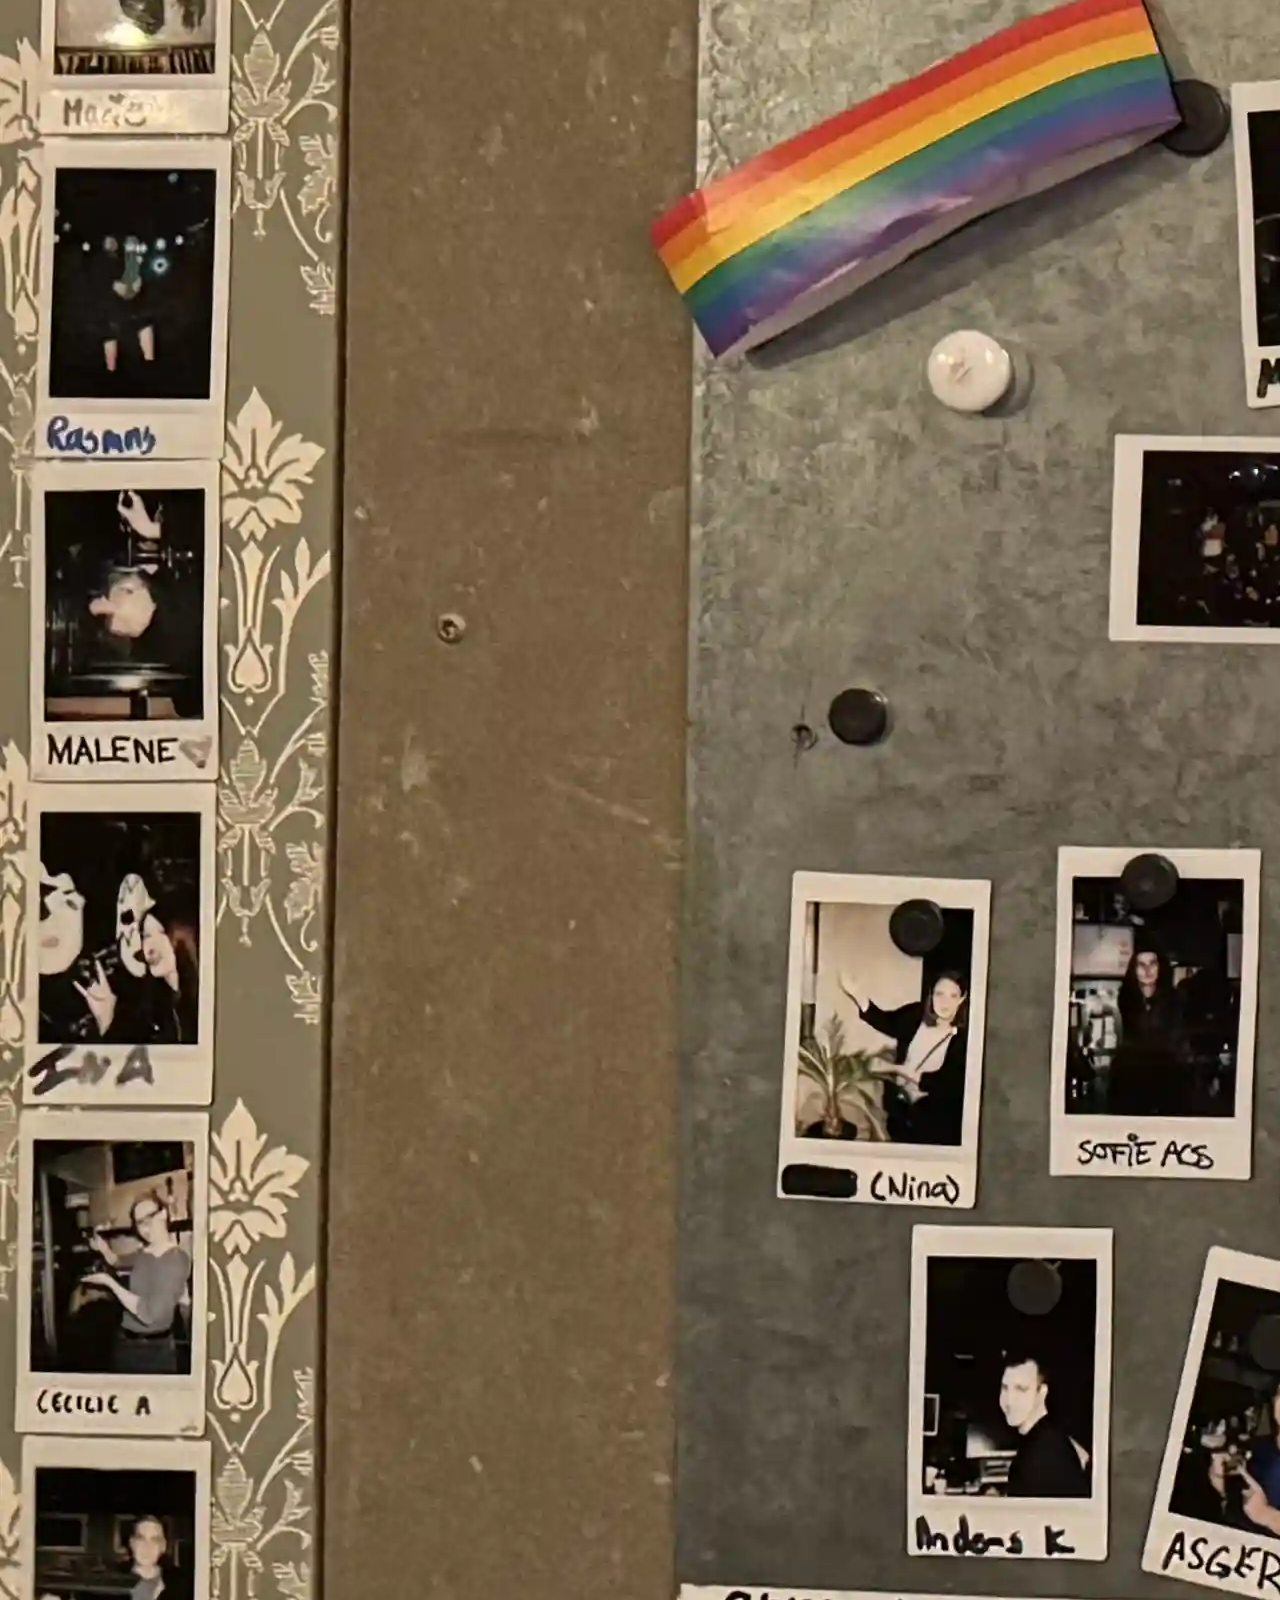
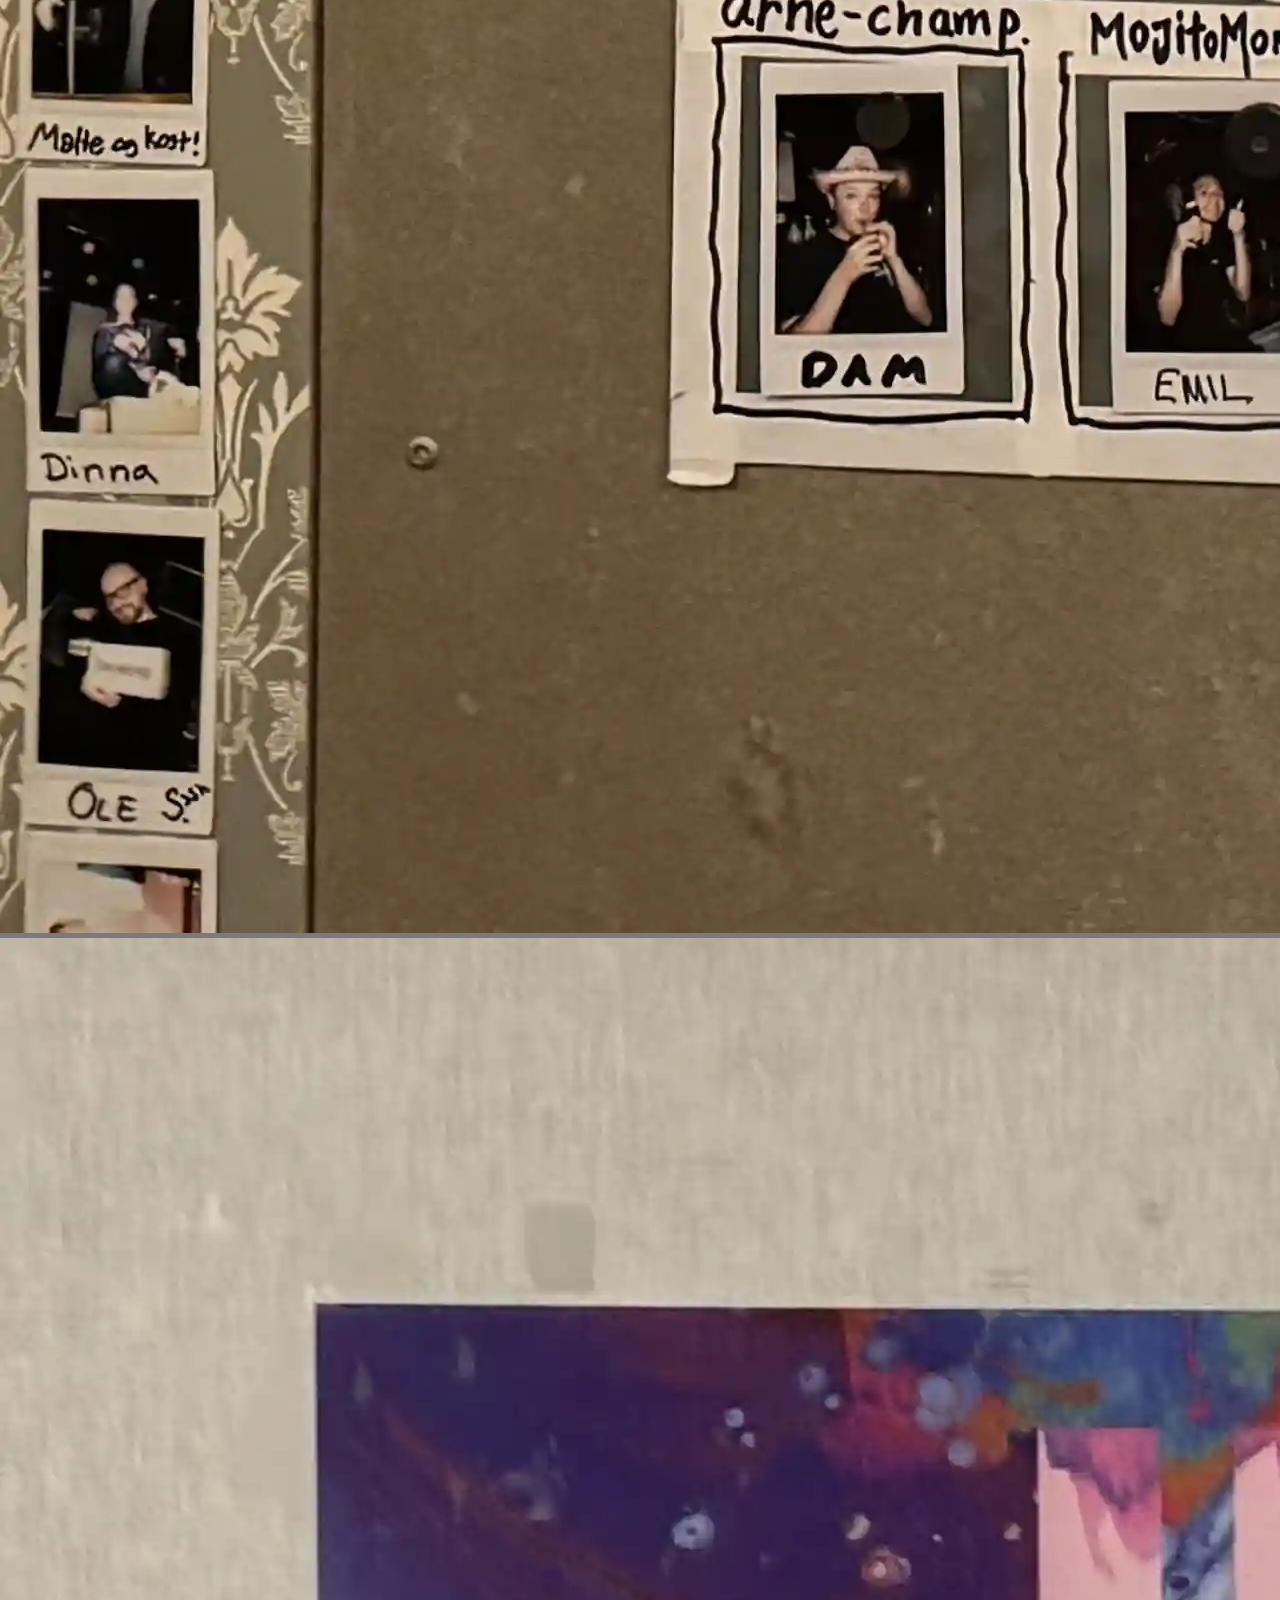
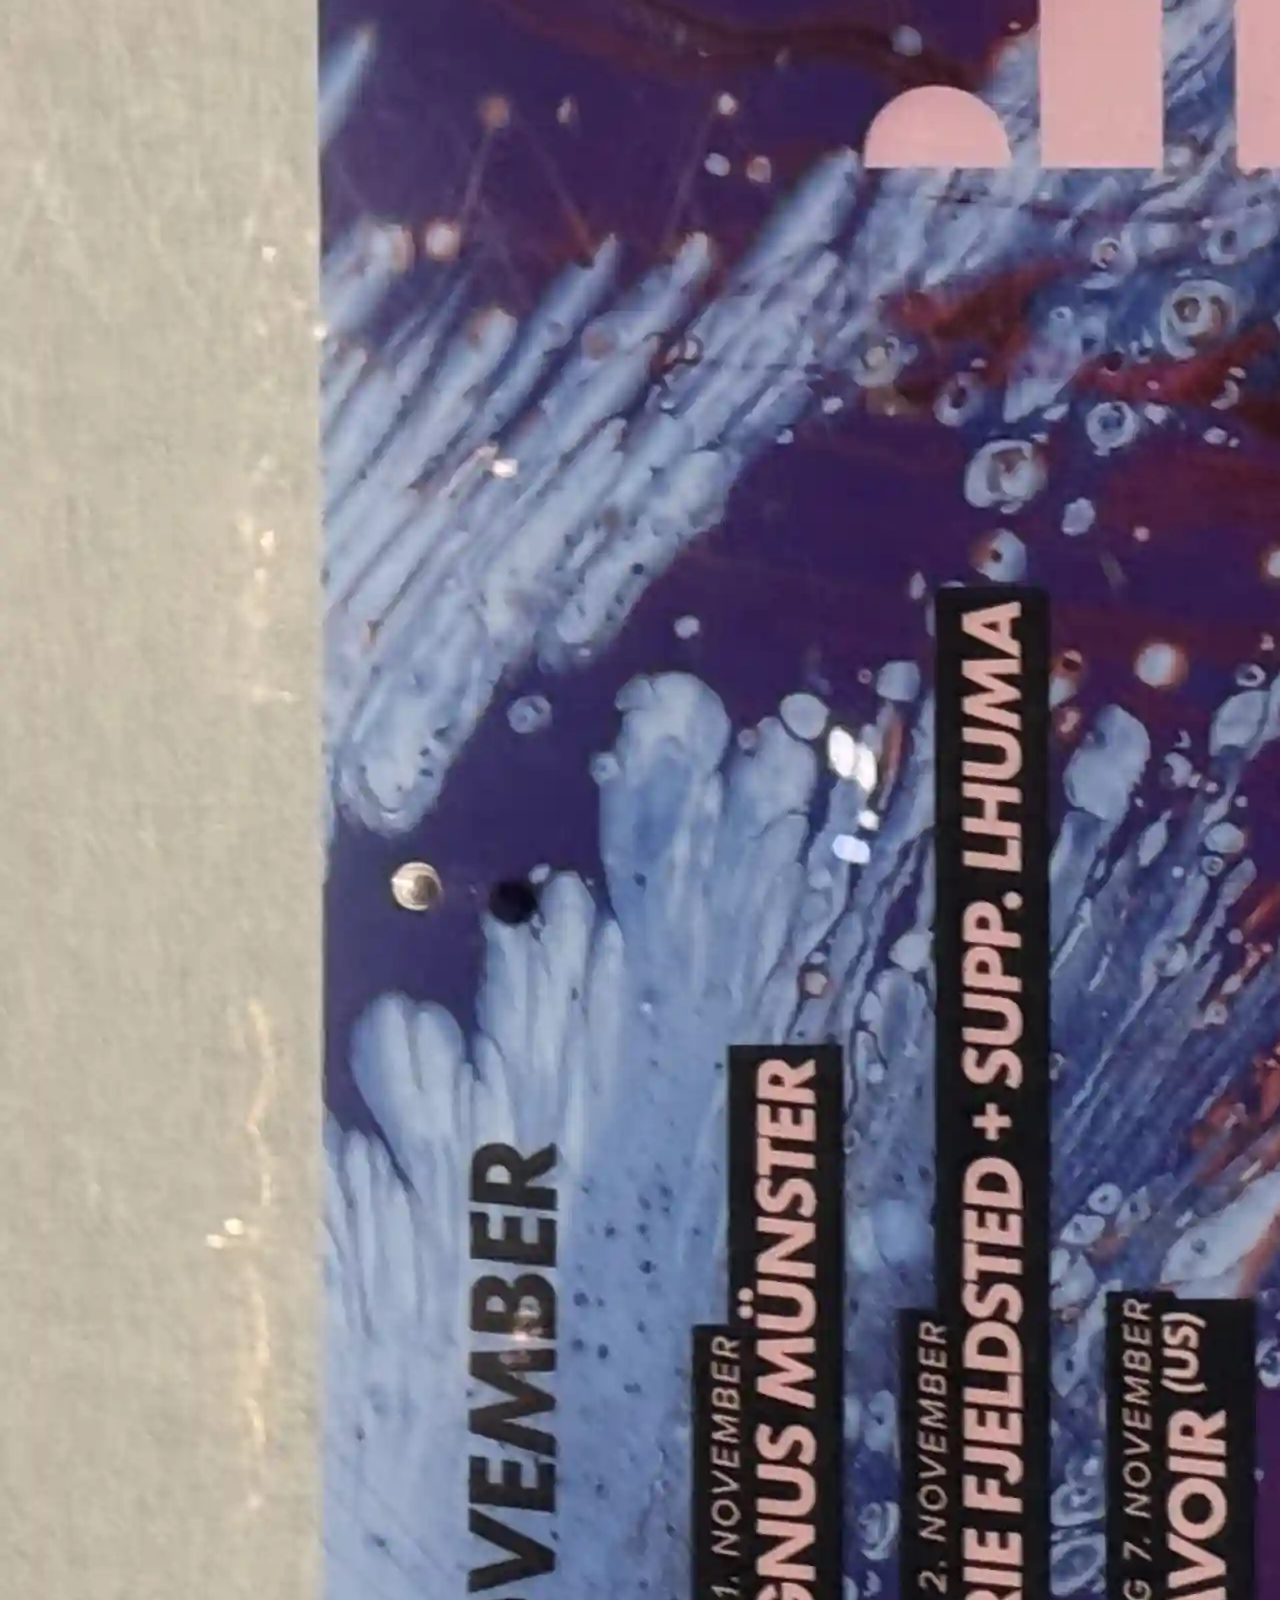
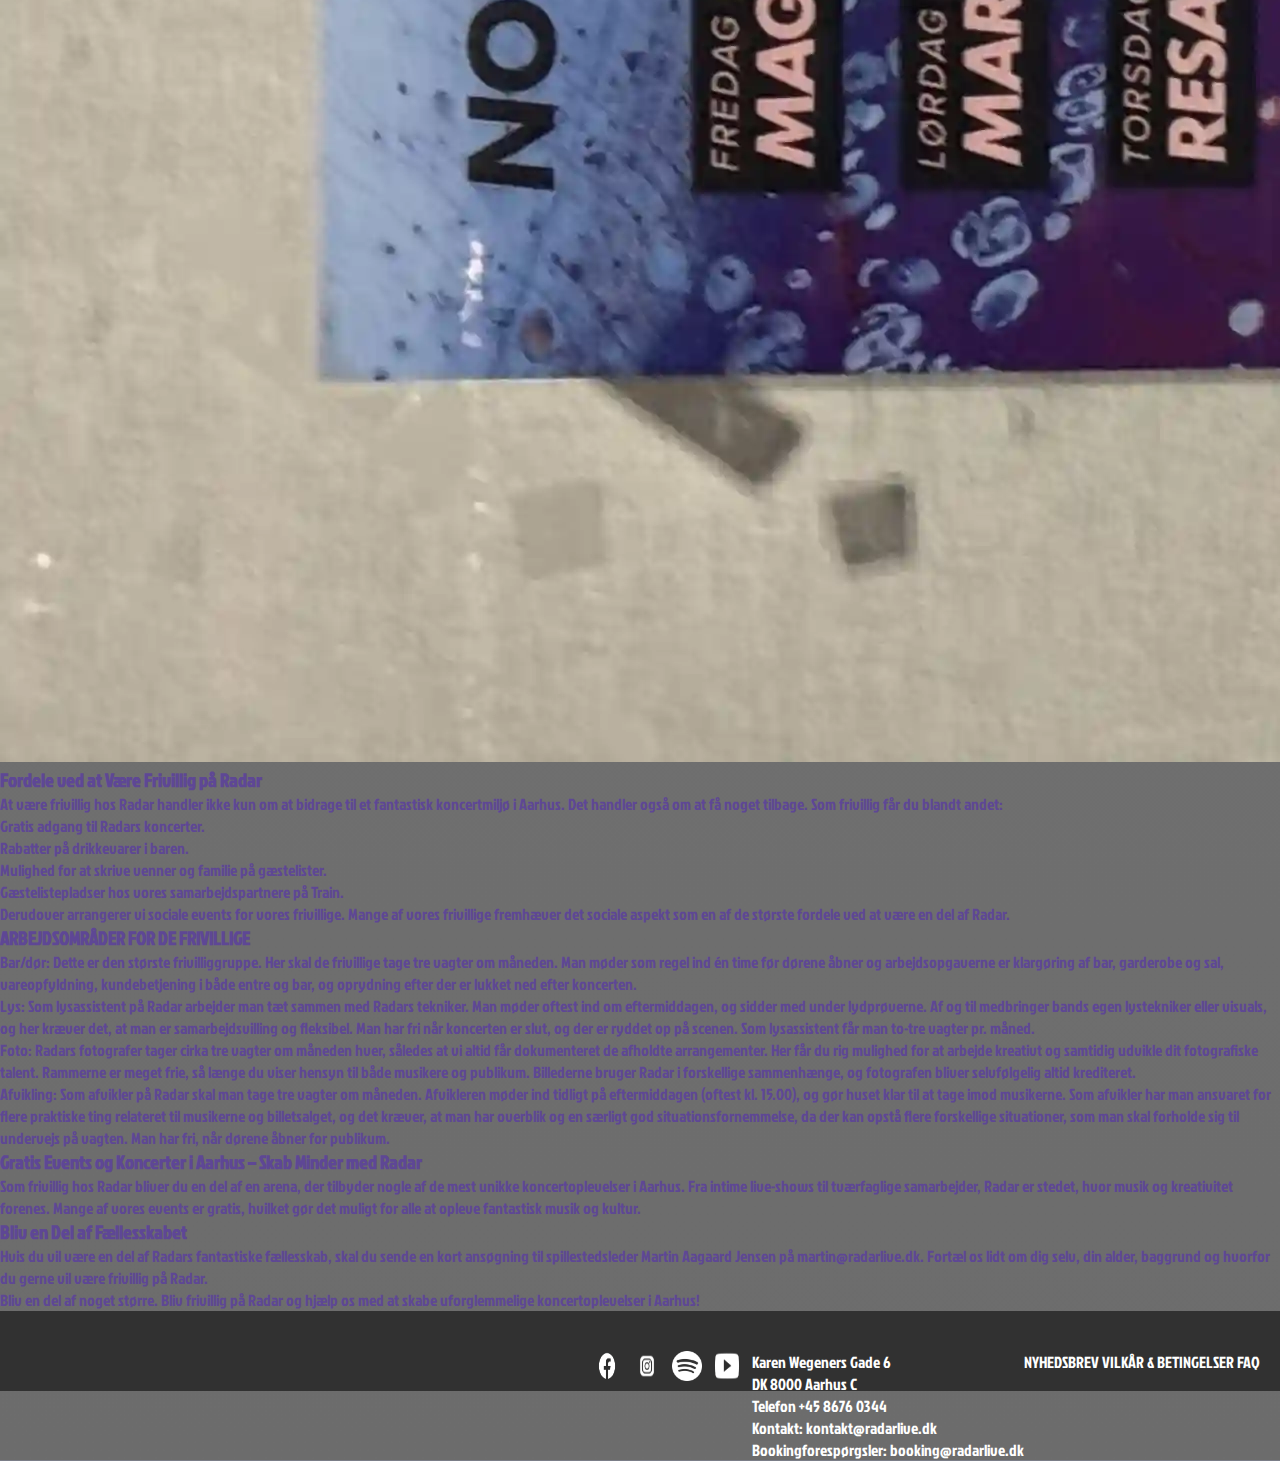
==== commit 53b49b14: "." ====
--- a/frivillig.html
+++ b/frivillig.html
@@ -12,9 +12,9 @@
     <meta name="keywords" content="Koncert Aarhus, Gratis events, Frivillig, Musik Aarhus, Spillested Radar, Aarhus koncerter.">
 
     <!-- LINKER TIL CSS STYLESHEETS -->
-    <link rel="stylesheet" href="style.css">
-    <link rel="stylesheet" href="frivillig.css">
-    <link rel="icon" href="image/navbar/favicon.webp" sizes="32x32" type="image">
+    <link rel="stylesheet" href="css/style.css">
+    <link rel="stylesheet" href="css/frivillig.css">
+    <link rel="icon" href="image/navbar/favicon.webp" sizes="32x32" type="image/png">
     
     <!-- DETTE TILLADER MIG AT BRUGE DEN ØNSKEDE FONT -->
     <link rel="preconnect" href="https://fonts.googleapis.com">
@@ -78,80 +78,78 @@
     </header>
 
     <main>
-        <main>
-            <h2>RADAR FRIVILLIG</h2>
-            <section class="afsnit1">
-                <h3>Bliv Frivillig på Radar og Bliv en Del af Aarhus' Musikalske Fællesskab</h3>
-                <p>Leder du efter måder at engagere dig i musikscenen i Aarhus? Spillestedet Radar tilbyder en fantastisk mulighed for at 
-                    blive en del af et dynamisk frivilligt team, der brænder for musik, fællesskab og kreativitet. Radar, beliggende i 
-                    hjertet af Aarhus, er kendt for sine unikke koncerter og gratis events, og de frivillige spiller en central rolle i at 
-                    sikre, at det hele fungerer.</p>
-            </section>
+        <h2>RADAR FRIVILLIG</h2>
+        <section class="afsnit1">
+            <h3>Bliv Frivillig på Radar og Bliv en Del af Aarhus' Musikalske Fællesskab</h3>
+            <p>Leder du efter måder at engagere dig i musikscenen i Aarhus? Spillestedet Radar tilbyder en fantastisk mulighed for at 
+                blive en del af et dynamisk frivilligt team, der brænder for musik, fællesskab og kreativitet. Radar, beliggende i 
+                hjertet af Aarhus, er kendt for sine unikke koncerter og gratis events, og de frivillige spiller en central rolle i at 
+                sikre, at det hele fungerer.</p>
+        </section>
             
-            <section class="afsnit2">
-                <h3>Frivillig på Radar – en Vigtig Rolle i Koncert Aarhus</h3>
-                <p>Hos Radar er de frivillige rygraden i driften. Uden deres indsats ville det ikke være muligt at afholde koncerter og 
-                    præsentere smalle musikgenrer for publikum. Som frivillig får du mulighed for at arbejde med alt fra bar og entré til 
-                    garderobe, lys, foto og afvikling. <br>
-                    Er du interesseret i at blive frivillig? Det er vigtigt, at du er fyldt 20 år og har interesse for musik og kultur. Godt 
-                    humør, samarbejdsevner og engagement er nøgleord for vores frivillige.</p>
-            </section>
+        <section class="afsnit2">
+            <h3>Frivillig på Radar – en Vigtig Rolle i Koncert Aarhus</h3>
+            <p>Hos Radar er de frivillige rygraden i driften. Uden deres indsats ville det ikke være muligt at afholde koncerter og 
+                præsentere smalle musikgenrer for publikum. Som frivillig får du mulighed for at arbejde med alt fra bar og entré til 
+                garderobe, lys, foto og afvikling. <br>
+                Er du interesseret i at blive frivillig? Det er vigtigt, at du er fyldt 20 år og har interesse for musik og kultur. Godt 
+                humør, samarbejdsevner og engagement er nøgleord for vores frivillige.</p>
+        </section>
 
-            <section class="billede-container">
-                <img src="image/frivillig/bar1.webp" alt="billede1">
-                <img src="image/frivillig/frivillig.webp" alt="billede2">
-                <img src="image/frivillig/radar2.webp" alt="billede3">
-            </section>
+        <section class="billede-container">
+            <img src="image/frivillig/bar1.webp" alt="billede1">
+            <img src="image/frivillig/frivillig.webp" alt="billede2">
+            <img src="image/frivillig/radar2.webp" alt="billede3">
+        </section>
     
-            <section class="afsnit3">
-                <h3>Fordele ved at Være Frivillig på Radar</h3>
-                <p>At være frivillig hos Radar handler ikke kun om at bidrage til et fantastisk koncertmiljø i Aarhus. Det handler også om 
-                    at få noget tilbage. Som frivillig får du blandt andet:</p>
-                <ul>
-                    <li>Gratis adgang til Radars koncerter.</li>
-                    <li>Rabatter på drikkevarer i baren.</li>
-                    <li>Mulighed for at skrive venner og familie på gæstelister.</li>
-                    <li>Gæstelistepladser hos vores samarbejdspartnere på Train.</li>
-                </ul>
-                <p>Derudover arrangerer vi sociale events for vores frivillige. Mange af vores frivillige fremhæver det sociale aspekt som 
-                    en af de største fordele ved at være en del af Radar.</p>
-            </section>
+        <section class="afsnit3">
+            <h3>Fordele ved at Være Frivillig på Radar</h3>
+            <p>At være frivillig hos Radar handler ikke kun om at bidrage til et fantastisk koncertmiljø i Aarhus. Det handler også om 
+                at få noget tilbage. Som frivillig får du blandt andet:</p>
+            <ul>
+                <li>Gratis adgang til Radars koncerter.</li>
+                <li>Rabatter på drikkevarer i baren.</li>
+                <li>Mulighed for at skrive venner og familie på gæstelister.</li>
+                <li>Gæstelistepladser hos vores samarbejdspartnere på Train.</li>
+            </ul>
+            <p>Derudover arrangerer vi sociale events for vores frivillige. Mange af vores frivillige fremhæver det sociale aspekt som 
+                en af de største fordele ved at være en del af Radar.</p>
+        </section>
     
-            <section class="afsnit4">
-                <h3>ARBEJDSOMRÅDER FOR DE FRIVILLIGE</h3>
-                <p>Bar/dør: Dette er den største frivilliggruppe. Her skal de frivillige tage tre vagter om måneden. Man møder som regel 
-                    ind én time før dørene åbner og arbejdsopgaverne er klargøring af bar, garderobe og sal, vareopfyldning, kundebetjening 
-                    i både entre og bar, og oprydning efter der er lukket ned efter koncerten. <br>
-                    Lys: Som lysassistent på Radar arbejder man tæt sammen med Radars tekniker. Man møder oftest ind om eftermiddagen, 
-                    og sidder med under lydprøverne. Af og til medbringer bands egen lystekniker eller visuals, og her kræver det, at man 
-                    er samarbejdsvilling og fleksibel. Man har fri når koncerten er slut, og der er ryddet op på scenen. Som lysassistent 
-                    får man to-tre vagter pr. måned. <br>
-                    Foto: Radars fotografer tager cirka tre vagter om måneden hver, således at vi altid får dokumenteret de afholdte 
-                    arrangementer. Her får du rig mulighed for at arbejde kreativt og samtidig udvikle dit fotografiske talent. Rammerne 
-                    er meget frie, så længe du viser hensyn til både musikere og publikum. Billederne bruger Radar i forskellige sammenhænge, 
-                    og fotografen bliver selvfølgelig altid krediteret. <br>
-                    Afvikling: Som afvikler på Radar skal man tage tre vagter om måneden. Afvikleren møder ind tidligt på eftermiddagen 
-                    (oftest kl. 15.00), og gør huset klar til at tage imod musikerne. Som afvikler har man ansvaret for flere praktiske ting 
-                    relateret til musikerne og billetsalget, og det kræver, at man har overblik og en særligt god situationsfornemmelse, da 
-                    der kan opstå flere forskellige situationer, som man skal forholde sig til undervejs på vagten. Man har fri, når dørene 
-                    åbner for publikum.</p>
-            </section>
+        <section class="afsnit4">
+            <h3>ARBEJDSOMRÅDER FOR DE FRIVILLIGE</h3>
+            <p>Bar/dør: Dette er den største frivilliggruppe. Her skal de frivillige tage tre vagter om måneden. Man møder som regel 
+                ind én time før dørene åbner og arbejdsopgaverne er klargøring af bar, garderobe og sal, vareopfyldning, kundebetjening 
+                i både entre og bar, og oprydning efter der er lukket ned efter koncerten. <br>
+                Lys: Som lysassistent på Radar arbejder man tæt sammen med Radars tekniker. Man møder oftest ind om eftermiddagen, 
+                og sidder med under lydprøverne. Af og til medbringer bands egen lystekniker eller visuals, og her kræver det, at man 
+                er samarbejdsvilling og fleksibel. Man har fri når koncerten er slut, og der er ryddet op på scenen. Som lysassistent 
+                får man to-tre vagter pr. måned. <br>
+                Foto: Radars fotografer tager cirka tre vagter om måneden hver, således at vi altid får dokumenteret de afholdte 
+                arrangementer. Her får du rig mulighed for at arbejde kreativt og samtidig udvikle dit fotografiske talent. Rammerne 
+                er meget frie, så længe du viser hensyn til både musikere og publikum. Billederne bruger Radar i forskellige sammenhænge, 
+                og fotografen bliver selvfølgelig altid krediteret. <br>
+                Afvikling: Som afvikler på Radar skal man tage tre vagter om måneden. Afvikleren møder ind tidligt på eftermiddagen 
+                (oftest kl. 15.00), og gør huset klar til at tage imod musikerne. Som afvikler har man ansvaret for flere praktiske ting 
+                relateret til musikerne og billetsalget, og det kræver, at man har overblik og en særligt god situationsfornemmelse, da 
+                der kan opstå flere forskellige situationer, som man skal forholde sig til undervejs på vagten. Man har fri, når dørene 
+                åbner for publikum.</p>
+        </section>
     
-            <section class="afsnit5">
-                <h3>Gratis Events og Koncerter i Aarhus – Skab Minder med Radar</h3>
-                <p>Som frivillig hos Radar bliver du en del af en arena, der tilbyder nogle af de mest unikke koncertoplevelser i Aarhus. 
-                    Fra intime live-shows til tværfaglige samarbejder, Radar er stedet, hvor musik og kreativitet forenes. Mange af vores 
-                    events er gratis, hvilket gør det muligt for alle at opleve fantastisk musik og kultur.</p>
-            </section>
+        <section class="afsnit5">
+            <h3>Gratis Events og Koncerter i Aarhus – Skab Minder med Radar</h3>
+            <p>Som frivillig hos Radar bliver du en del af en arena, der tilbyder nogle af de mest unikke koncertoplevelser i Aarhus. 
+                Fra intime live-shows til tværfaglige samarbejder, Radar er stedet, hvor musik og kreativitet forenes. Mange af vores 
+                events er gratis, hvilket gør det muligt for alle at opleve fantastisk musik og kultur.</p>
+        </section>
             
-            <section class="afsnit6">
-                <h3>Bliv en Del af Fællesskabet</h3>
-                <p>Hvis du vil være en del af Radars fantastiske fællesskab, skal du sende en kort ansøgning til spillestedsleder 
-                    Martin Aagaard Jensen på martin@radarlive.dk. Fortæl os lidt om dig selv, din alder, baggrund og hvorfor du gerne 
-                    vil være frivillig på Radar. <br>
-                    Bliv en del af noget større. Bliv frivillig på Radar og hjælp os med at skabe uforglemmelige koncertoplevelser i Aarhus!</p>
-            </section>
-        </main>
+        <section class="afsnit6">
+            <h3>Bliv en Del af Fællesskabet</h3>
+            <p>Hvis du vil være en del af Radars fantastiske fællesskab, skal du sende en kort ansøgning til spillestedsleder 
+                Martin Aagaard Jensen på martin@radarlive.dk. Fortæl os lidt om dig selv, din alder, baggrund og hvorfor du gerne 
+                vil være frivillig på Radar. <br>
+                Bliv en del af noget større. Bliv frivillig på Radar og hjælp os med at skabe uforglemmelige koncertoplevelser i Aarhus!</p>
+        </section>
     </main>
 
     <footer>
--- a/css/style.css
+++ b/css/style.css
@@ -0,0 +1,144 @@
+* {
+    margin: 0;
+    padding: 0;
+    box-sizing: border-box;
+}
+
+/* GENERELLE STILINDSTILLINGER */
+body {
+    font-family: 'Jockey One', sans-serif;
+    background: linear-gradient(to bottom, #a9b4df, #848484 ,#6c6c6c);
+    color: #5e4795;
+    margin: 0;
+    padding: 0;
+}
+
+/* STIL FOR LOGO */
+.logo-container {
+    text-align: right;
+    padding: 20px;
+    position: right;
+}
+
+.logo-img {
+    width: 10%;
+    max-height: 100px;
+    object-fit: cover;
+}
+
+.logo-img {
+    position: absolute;
+    top: 20px;
+    left: 20px;
+    max-height: 100px;
+}
+
+/* STIL FOR SØGEFELTET */
+.search-form {
+    display: flex;
+    justify-content: center;
+    margin-top: 20px;
+}
+
+.search-input {
+    padding: 10px;
+    border-radius: 5px;
+    border: 1px solid #5e4795;
+    font-size: 16px;
+}
+
+.search-button {
+    padding: 10px;
+    background-color: #5e4795;
+    border: none;
+    color: white;
+    cursor: pointer;
+}
+
+/* NAVBAR STIL */
+
+
+.navbar {
+    display: flex;
+    justify-content: space-between;
+}
+
+.navbar ul {
+    list-style: none;
+    display: flex;
+    padding: 0;
+    margin: 0;
+}
+
+.navbar li {
+    position: relative;
+    padding: 10px;
+}
+
+.navbar a {
+    text-decoration: none;
+    color: #5e4795;
+    font-weight: bold;
+}
+
+.navbar a:hover {
+    color: #3d3570;
+}
+
+/* STYLE FOR DROPDOWN MENUPUNKTER */
+.navbar li ul {
+    display: none;
+    position: absolute;
+    background-color: #fff;
+    padding: 10px;
+    box-shadow: 0 8px 16px rgba(0,0,0,0.1);
+    z-index: 1;
+}
+
+.navbar li:hover > ul {
+    display: block;
+}
+
+/* FOOTER */
+footer {
+    background-color: #313131;
+    padding: 40px 20px;
+    color: white;
+}
+
+.footer-container {
+    display: flex;
+    justify-content: space-between;
+    float: right;
+}
+
+.socials {
+    display: flex;
+}
+
+.footer-icon {
+    margin-right: 10px;
+}
+
+.footerlogo {
+    width: 30px;
+    height: 30px;
+}
+
+.kontakt, .andet {
+    text-align: left;
+    float: left;
+}
+
+footer a {
+    color: white;
+    text-decoration: none;
+}
+
+footer a:hover {
+    color: #5e4795;
+}
+
+footer span {
+    display: block;
+}--- a/css/frivillig.css
+++ b/css/frivillig.css
@@ -0,0 +1,5 @@
+* {
+    margin: 0;
+    padding: 0;
+    box-sizing: border-box;
+}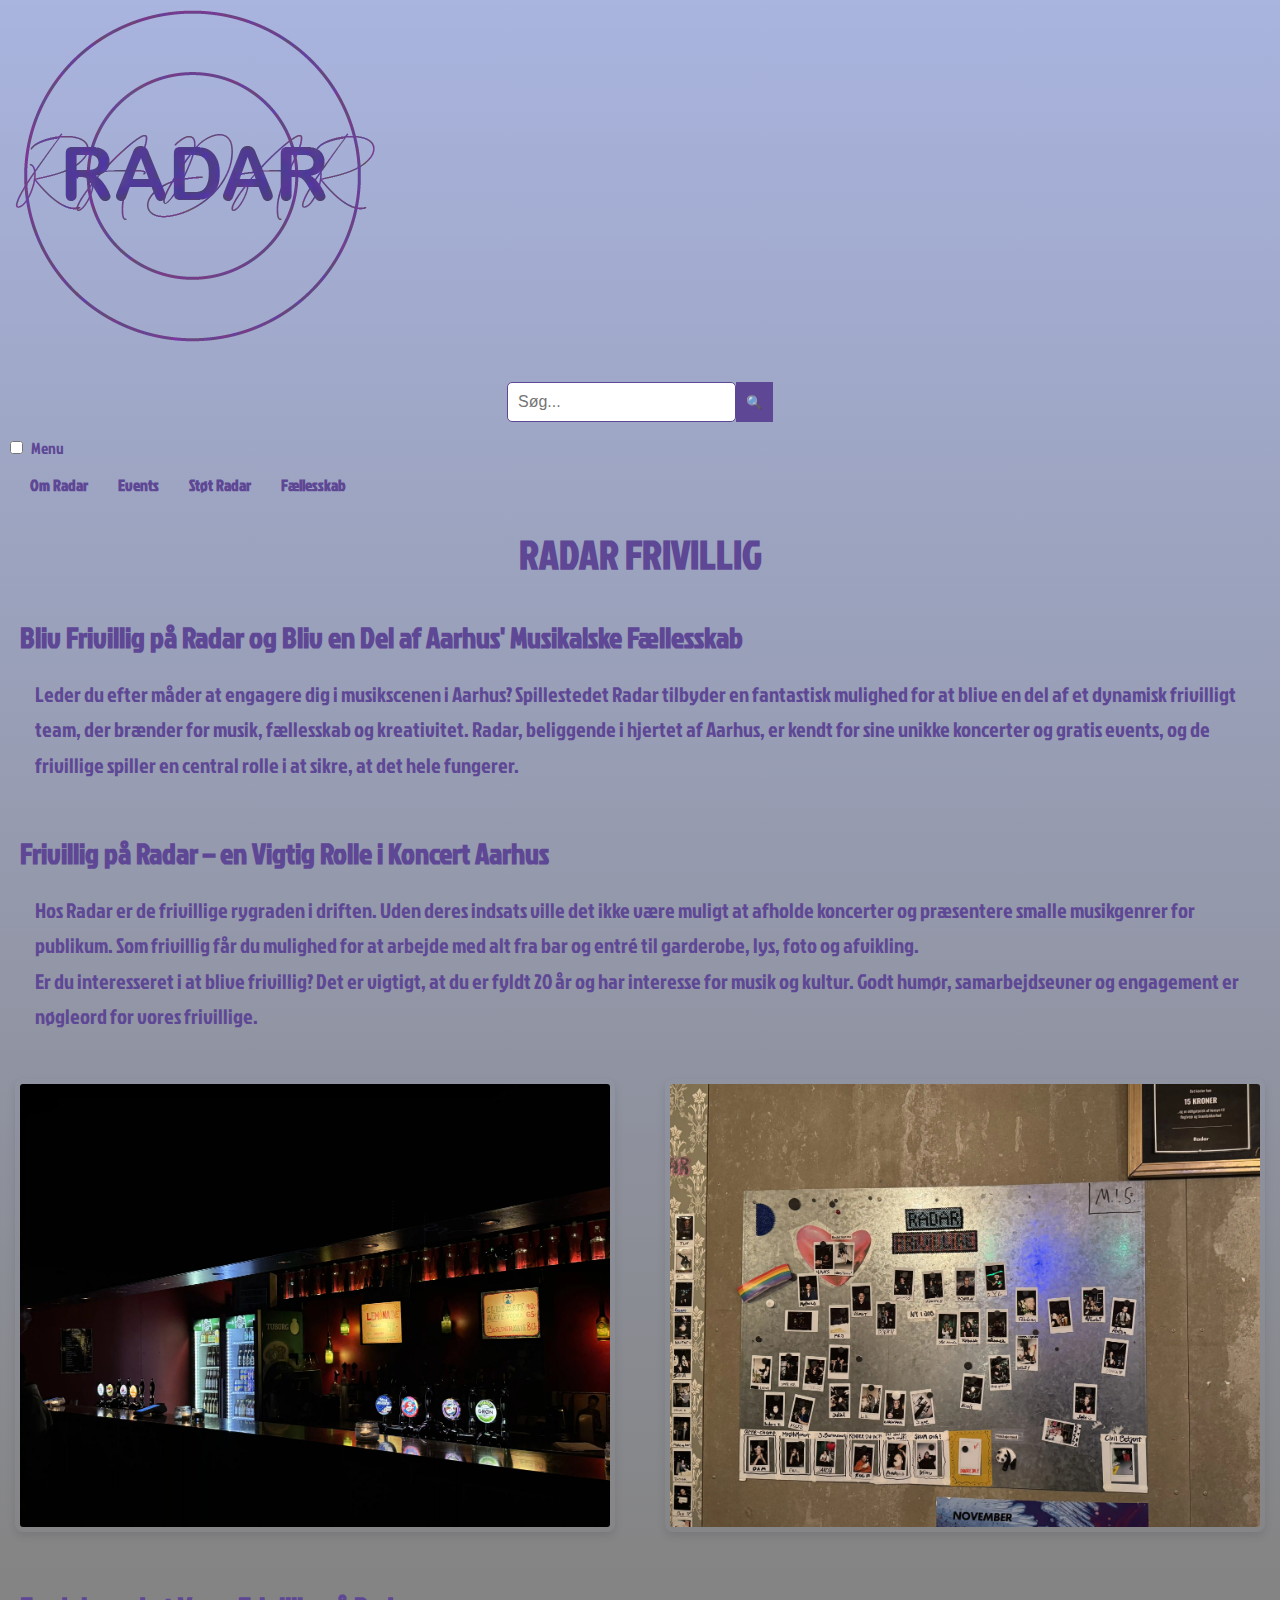
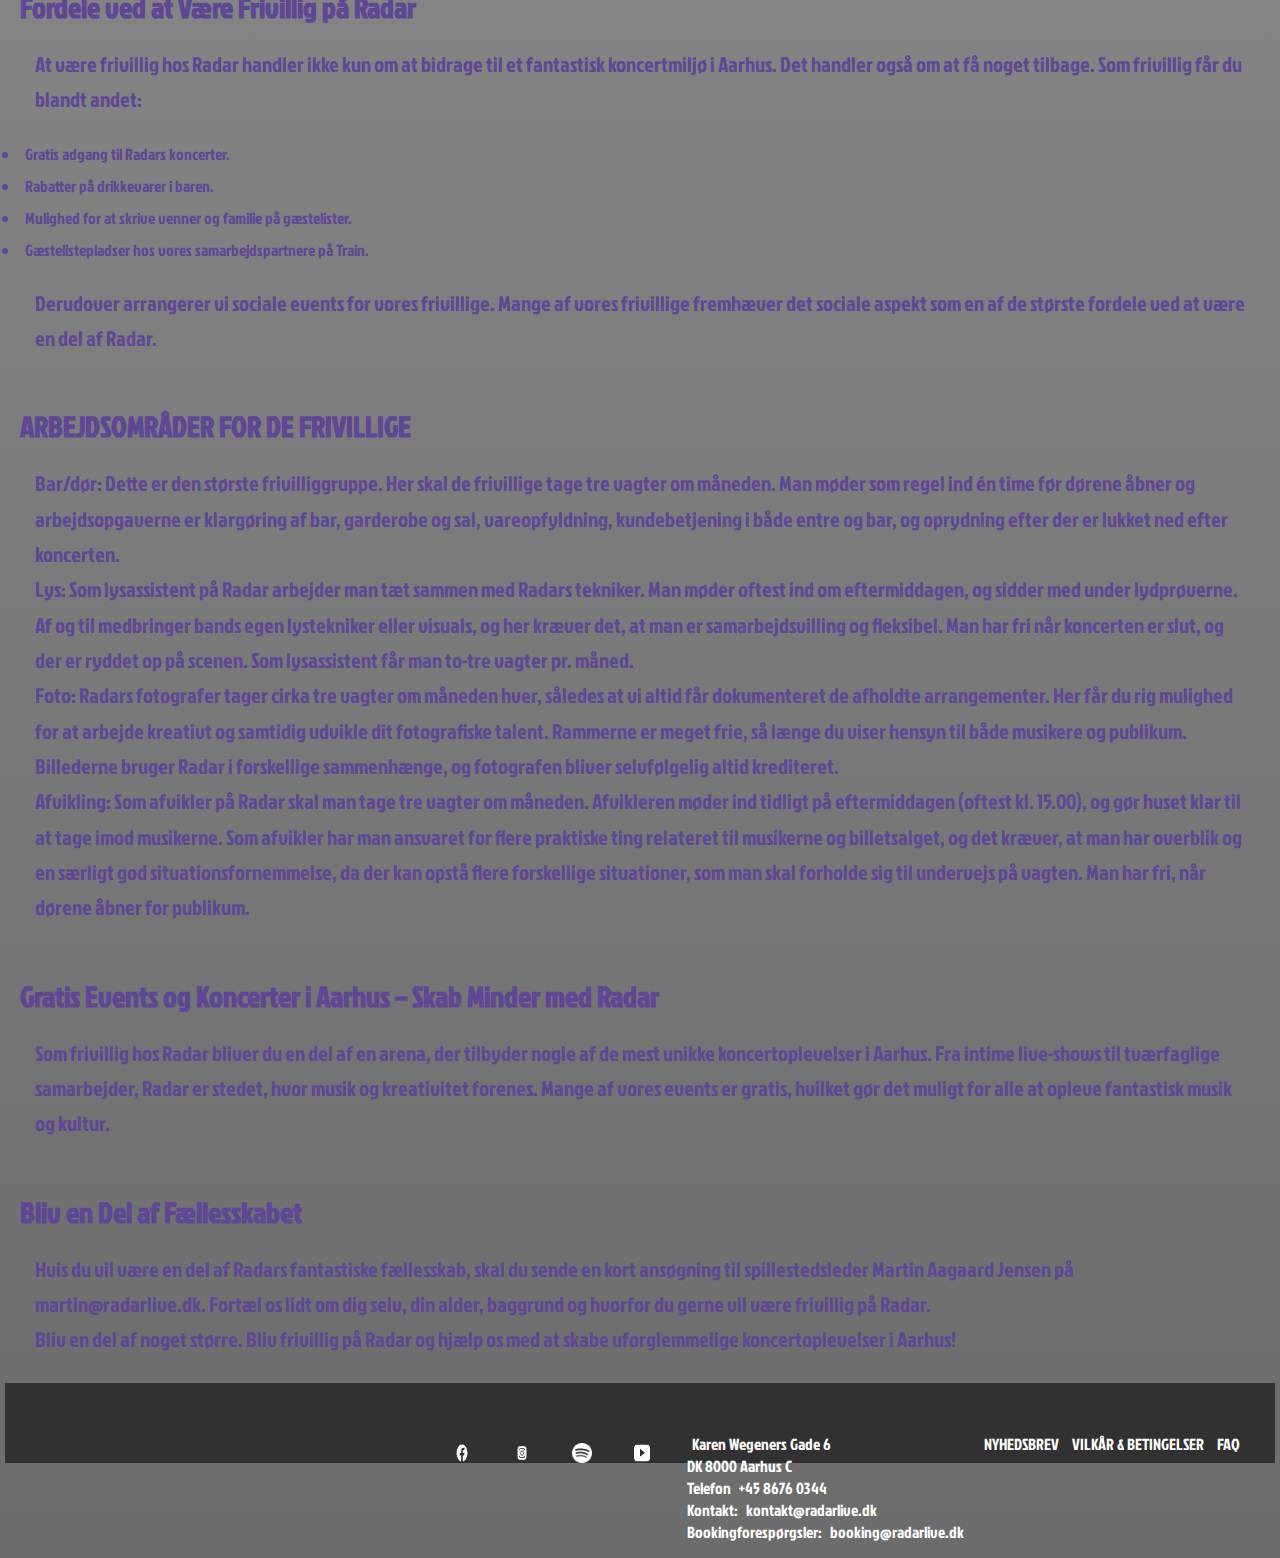
==== commit 7547787b: "." ====
--- a/frivillig.html
+++ b/frivillig.html
@@ -24,15 +24,18 @@
 
 <body>
     <!-- INDPAKNING AF LOGO -->
-    <article class="logo-container">        
-        <img src="image/navbar/radar.logo.webp" alt="logo" class="logo-img">
+    <!-- INDPAKNING AF LOGO -->
+    <a href="index.html">
+        <img src="image/navbar/radar.logo.webp" alt="Radar-logo-img">
+    </a>
     
         <!-- GØR DET MULIGT AT SØGE PÅ HJEMMESIDEN -->
-    <form class="search-form" action="#" method="GET">
-        <input type="text" placeholder="Søg..." name="search" class="search-input"> <!-- SØGEFELT -->
-        <button type="submit" class="search-button">🔍</button> <!-- SØGEKNAP -->
-    </form>
-    </article>
+    <section>
+        <form class="search-form" action="#" method="GET">
+            <input type="text" placeholder="Søg..." name="search" class="search-input"> <!-- SØGEFELT -->
+            <button type="submit" class="search-button">🔍</button> <!-- SØGEKNAP -->
+        </form>
+    </section>
 
     <header> 
         <input type="checkbox" id="menu-bar"> <!-- KONTROLLERER OM MENUEN ER ÅBEN -->
@@ -78,7 +81,7 @@
     </header>
 
     <main>
-        <h2>RADAR FRIVILLIG</h2>
+        <h1>RADAR FRIVILLIG</h1>
         <section class="afsnit1">
             <h3>Bliv Frivillig på Radar og Bliv en Del af Aarhus' Musikalske Fællesskab</h3>
             <p>Leder du efter måder at engagere dig i musikscenen i Aarhus? Spillestedet Radar tilbyder en fantastisk mulighed for at 
@@ -99,7 +102,6 @@
         <section class="billede-container">
             <img src="image/frivillig/bar1.webp" alt="billede1">
             <img src="image/frivillig/frivillig.webp" alt="billede2">
-            <img src="image/frivillig/radar2.webp" alt="billede3">
         </section>
     
         <section class="afsnit3">
--- a/css/style.css
+++ b/css/style.css
@@ -1,6 +1,6 @@
 * {
     margin: 0;
-    padding: 0;
+    padding: 5px;
     box-sizing: border-box;
 }
 
@@ -141,4 +141,12 @@
 
 footer span {
     display: block;
+}
+
+/* MOBIL */ 
+@media (max-width: 600px) {
+}
+
+/* TABLET */ 
+@media (min-width: 601px) and (max-width: 991px) {
 }--- a/css/frivillig.css
+++ b/css/frivillig.css
@@ -1,5 +1,49 @@
 * {
     margin: 0;
-    padding: 0;
+    padding: 5px;
     box-sizing: border-box;
+}
+
+/* Styling for overskrifter */
+h1 {
+    font-family: 'Jockey One', sans-serif;
+    font-size: 2.5rem;
+    color: #5e4795;
+    text-align: center;
+}
+
+h3 {
+    font-family: 'Jockey One', sans-serif;
+    font-size: 1.8rem;
+    text-align: left;
+    color: #5e4795;
+    margin-top: 20px;
+}
+
+/* Styling af tekstafsnit */
+p {
+    font-size: 1.3rem;
+    line-height: 1.7;
+    margin: 15px 0;
+    padding: 0 20px;
+}
+
+/* Styling for billeder */
+.billede-container {
+    display: flex;
+    justify-content: space-between;
+    margin: 20px 0;
+}
+
+.billede-container img {
+    width: 48%;
+    border-radius: 8px;
+    box-shadow: 0 4px 8px rgba(0, 0, 0, 0.1);
+    object-fit: cover;
+    transition: transform 0.3s ease;
+    max-height: 180;
+}
+
+.billede-container img:hover {
+    transform: scale(1.05); /* Forstør billede ved hover */
 }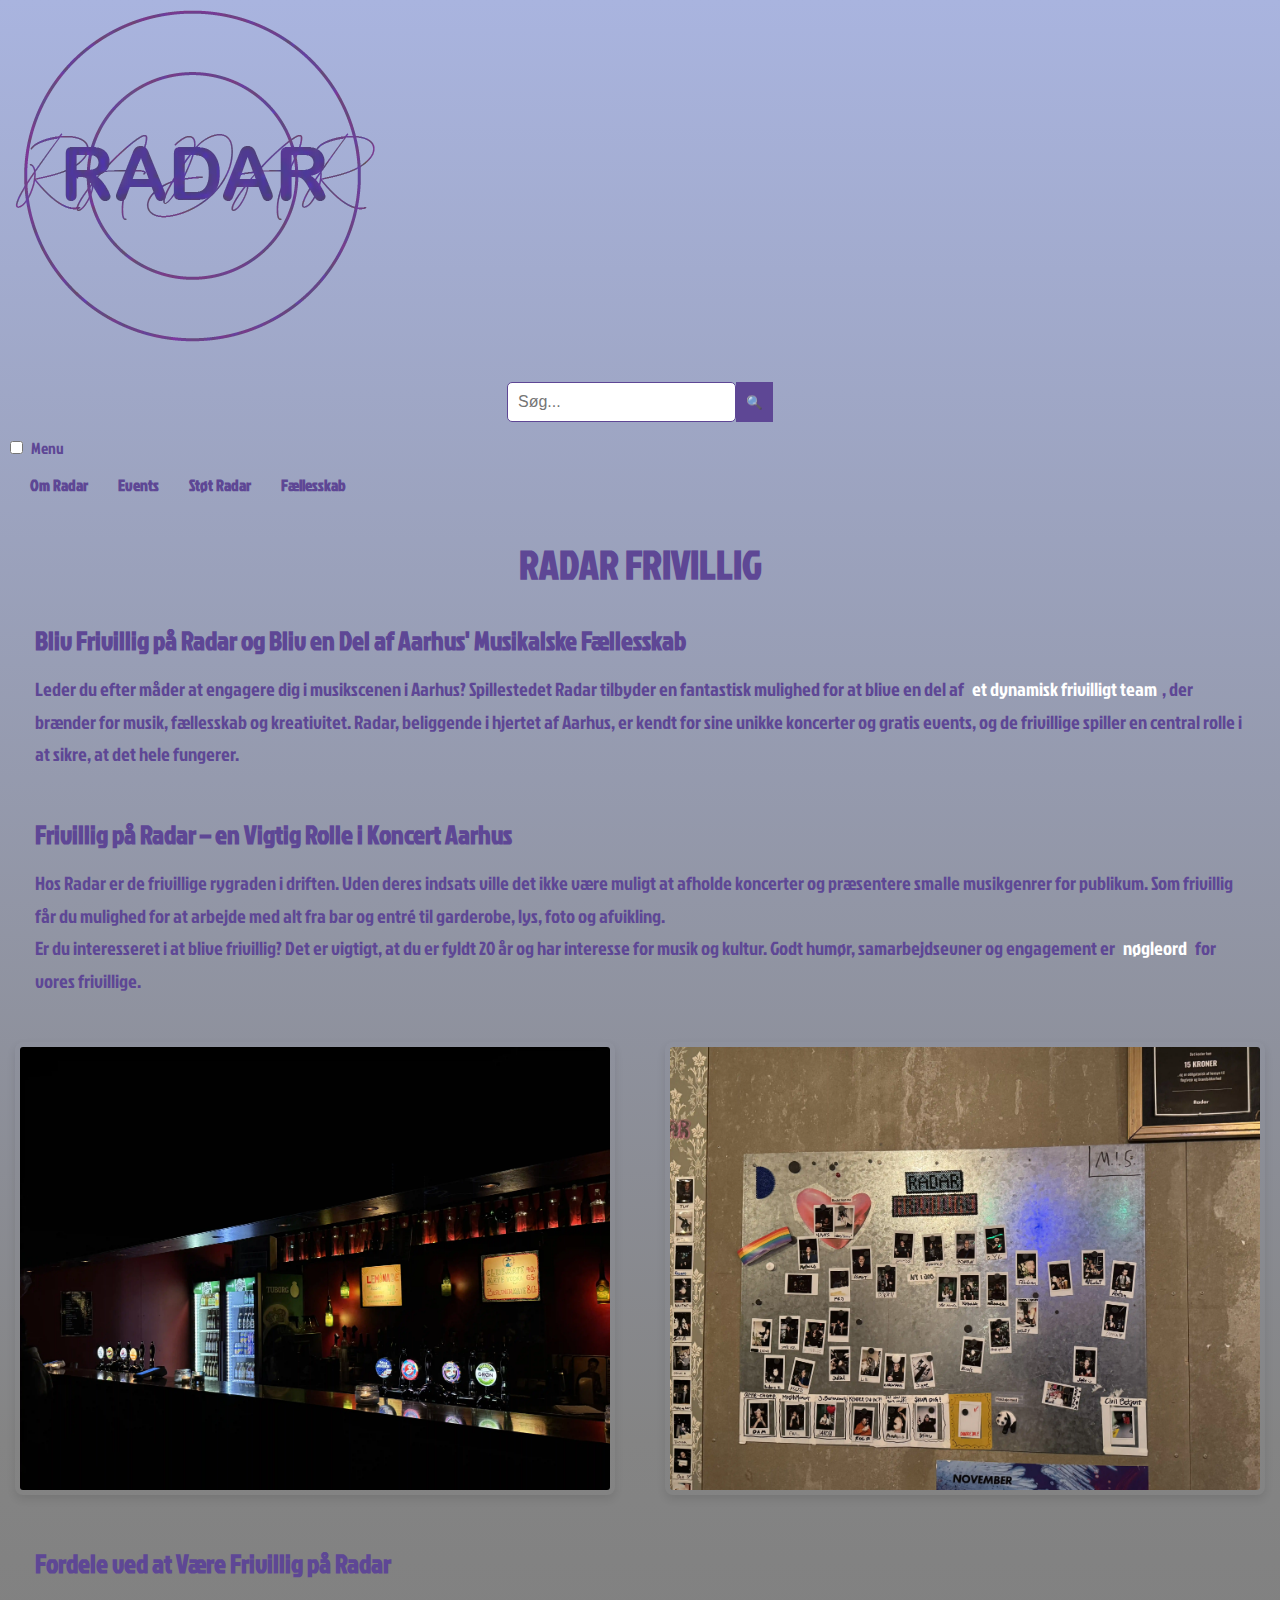
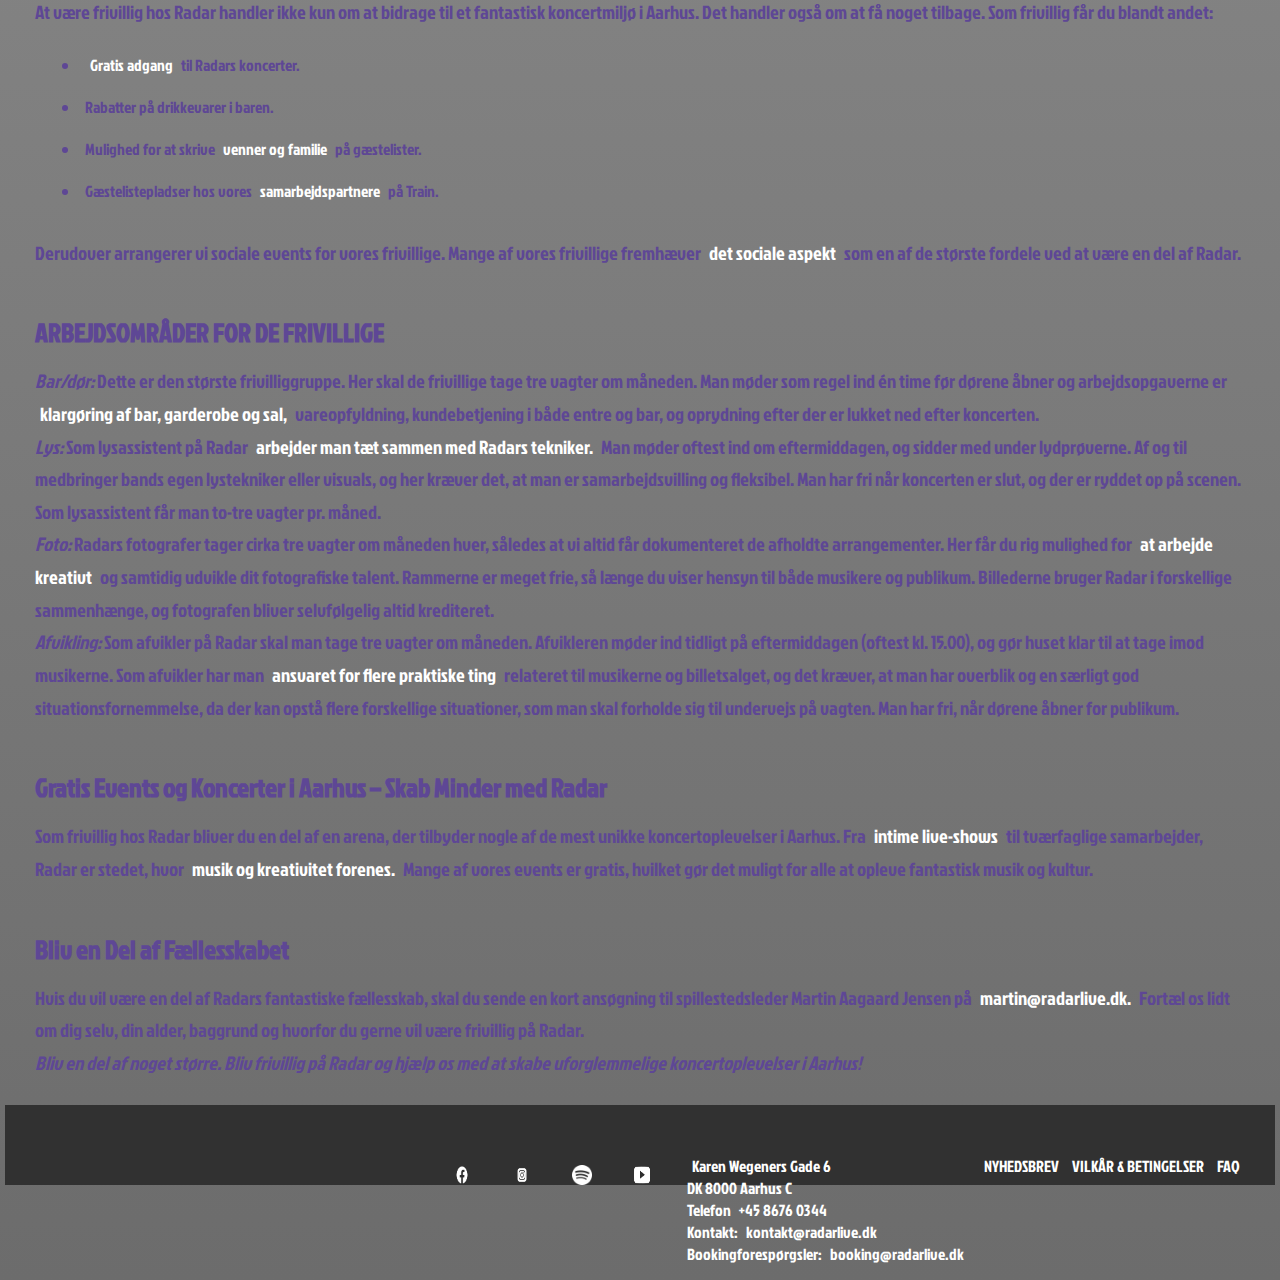
==== commit d7834e43: "." ====
--- a/frivillig.html
+++ b/frivillig.html
@@ -23,7 +23,6 @@
 </head>
 
 <body>
-    <!-- INDPAKNING AF LOGO -->
     <!-- INDPAKNING AF LOGO -->
     <a href="index.html">
         <img src="image/navbar/radar.logo.webp" alt="Radar-logo-img">
@@ -85,7 +84,7 @@
         <section class="afsnit1">
             <h3>Bliv Frivillig på Radar og Bliv en Del af Aarhus' Musikalske Fællesskab</h3>
             <p>Leder du efter måder at engagere dig i musikscenen i Aarhus? Spillestedet Radar tilbyder en fantastisk mulighed for at 
-                blive en del af et dynamisk frivilligt team, der brænder for musik, fællesskab og kreativitet. Radar, beliggende i 
+                blive en del af <span class="highlight">et dynamisk frivilligt team</span>, der brænder for musik, fællesskab og kreativitet. Radar, beliggende i 
                 hjertet af Aarhus, er kendt for sine unikke koncerter og gratis events, og de frivillige spiller en central rolle i at 
                 sikre, at det hele fungerer.</p>
         </section>
@@ -96,7 +95,7 @@
                 præsentere smalle musikgenrer for publikum. Som frivillig får du mulighed for at arbejde med alt fra bar og entré til 
                 garderobe, lys, foto og afvikling. <br>
                 Er du interesseret i at blive frivillig? Det er vigtigt, at du er fyldt 20 år og har interesse for musik og kultur. Godt 
-                humør, samarbejdsevner og engagement er nøgleord for vores frivillige.</p>
+                humør, samarbejdsevner og engagement er <span class="highlight">nøgleord</span> for vores frivillige.</p>
         </section>
 
         <section class="billede-container">
@@ -109,48 +108,50 @@
             <p>At være frivillig hos Radar handler ikke kun om at bidrage til et fantastisk koncertmiljø i Aarhus. Det handler også om 
                 at få noget tilbage. Som frivillig får du blandt andet:</p>
             <ul>
-                <li>Gratis adgang til Radars koncerter.</li>
+                <li><span class="highlight">Gratis adgang</span> til Radars koncerter.</li>
                 <li>Rabatter på drikkevarer i baren.</li>
-                <li>Mulighed for at skrive venner og familie på gæstelister.</li>
-                <li>Gæstelistepladser hos vores samarbejdspartnere på Train.</li>
+                <li>Mulighed for at skrive <span class="highlight">venner og familie</span> på gæstelister.</li>
+                <li>Gæstelistepladser hos vores <span class="highlight">samarbejdspartnere</span> på Train.</li>
             </ul>
-            <p>Derudover arrangerer vi sociale events for vores frivillige. Mange af vores frivillige fremhæver det sociale aspekt som 
-                en af de største fordele ved at være en del af Radar.</p>
+            <p>Derudover arrangerer vi sociale events for vores frivillige. Mange af vores frivillige fremhæver 
+                <span class="highlight">det sociale aspekt</span> som en af de største fordele ved at være en del af Radar.</p>
         </section>
     
         <section class="afsnit4">
             <h3>ARBEJDSOMRÅDER FOR DE FRIVILLIGE</h3>
-            <p>Bar/dør: Dette er den største frivilliggruppe. Her skal de frivillige tage tre vagter om måneden. Man møder som regel 
-                ind én time før dørene åbner og arbejdsopgaverne er klargøring af bar, garderobe og sal, vareopfyldning, kundebetjening 
-                i både entre og bar, og oprydning efter der er lukket ned efter koncerten. <br>
-                Lys: Som lysassistent på Radar arbejder man tæt sammen med Radars tekniker. Man møder oftest ind om eftermiddagen, 
+            <p><span class="italic">Bar/dør:</span> Dette er den største frivilliggruppe. Her skal de frivillige tage tre vagter om måneden. Man møder som regel 
+                ind én time før dørene åbner og arbejdsopgaverne er <span class="highlight">klargøring af bar, garderobe og sal,</span> 
+                vareopfyldning, kundebetjening i både entre og bar, og oprydning efter der er lukket ned efter koncerten. <br>
+                <span class="italic">Lys:</span> Som lysassistent på Radar <span class="highlight">arbejder man tæt sammen med Radars tekniker.</span> Man møder oftest ind om eftermiddagen, 
                 og sidder med under lydprøverne. Af og til medbringer bands egen lystekniker eller visuals, og her kræver det, at man 
                 er samarbejdsvilling og fleksibel. Man har fri når koncerten er slut, og der er ryddet op på scenen. Som lysassistent 
                 får man to-tre vagter pr. måned. <br>
-                Foto: Radars fotografer tager cirka tre vagter om måneden hver, således at vi altid får dokumenteret de afholdte 
-                arrangementer. Her får du rig mulighed for at arbejde kreativt og samtidig udvikle dit fotografiske talent. Rammerne 
+                <span class="italic">Foto:</span> Radars fotografer tager cirka tre vagter om måneden hver, således at vi altid får dokumenteret de afholdte 
+                arrangementer. Her får du rig mulighed for <span class="highlight">at arbejde kreativt</span> og samtidig udvikle dit fotografiske talent. Rammerne 
                 er meget frie, så længe du viser hensyn til både musikere og publikum. Billederne bruger Radar i forskellige sammenhænge, 
                 og fotografen bliver selvfølgelig altid krediteret. <br>
-                Afvikling: Som afvikler på Radar skal man tage tre vagter om måneden. Afvikleren møder ind tidligt på eftermiddagen 
-                (oftest kl. 15.00), og gør huset klar til at tage imod musikerne. Som afvikler har man ansvaret for flere praktiske ting 
-                relateret til musikerne og billetsalget, og det kræver, at man har overblik og en særligt god situationsfornemmelse, da 
-                der kan opstå flere forskellige situationer, som man skal forholde sig til undervejs på vagten. Man har fri, når dørene 
-                åbner for publikum.</p>
+                <span class="italic">Afvikling:</span> Som afvikler på Radar skal man tage tre vagter om måneden. Afvikleren møder ind tidligt på eftermiddagen 
+                (oftest kl. 15.00), og gør huset klar til at tage imod musikerne. Som afvikler har man <span class="highlight">ansvaret 
+                for flere praktiske ting</span> relateret til musikerne og billetsalget, og det kræver, at man har overblik og en særligt 
+                god situationsfornemmelse, da der kan opstå flere forskellige situationer, som man skal forholde sig til undervejs på vagten. 
+                Man har fri, når dørene åbner for publikum.</p>
         </section>
     
         <section class="afsnit5">
             <h3>Gratis Events og Koncerter i Aarhus – Skab Minder med Radar</h3>
             <p>Som frivillig hos Radar bliver du en del af en arena, der tilbyder nogle af de mest unikke koncertoplevelser i Aarhus. 
-                Fra intime live-shows til tværfaglige samarbejder, Radar er stedet, hvor musik og kreativitet forenes. Mange af vores 
-                events er gratis, hvilket gør det muligt for alle at opleve fantastisk musik og kultur.</p>
+                Fra <span class="highlight">intime live-shows</span> til tværfaglige samarbejder, Radar er stedet, hvor 
+                <span class="highlight">musik og kreativitet forenes.</span> Mange af vores events er gratis, hvilket gør det muligt for 
+                alle at opleve fantastisk musik og kultur.</p>
         </section>
             
         <section class="afsnit6">
             <h3>Bliv en Del af Fællesskabet</h3>
             <p>Hvis du vil være en del af Radars fantastiske fællesskab, skal du sende en kort ansøgning til spillestedsleder 
-                Martin Aagaard Jensen på martin@radarlive.dk. Fortæl os lidt om dig selv, din alder, baggrund og hvorfor du gerne 
-                vil være frivillig på Radar. <br>
-                Bliv en del af noget større. Bliv frivillig på Radar og hjælp os med at skabe uforglemmelige koncertoplevelser i Aarhus!</p>
+                Martin Aagaard Jensen på <span class="highlight">martin@radarlive.dk.</span> Fortæl os lidt om dig selv, din alder, baggrund 
+                og hvorfor du gerne vil være frivillig på Radar. <br>
+                <span class="italic">Bliv en del af noget større. Bliv frivillig på Radar og hjælp os med at skabe uforglemmelige 
+                koncertoplevelser i Aarhus!</span></p>
         </section>
     </main>
 
--- a/css/frivillig.css
+++ b/css/frivillig.css
@@ -14,18 +14,28 @@
 
 h3 {
     font-family: 'Jockey One', sans-serif;
-    font-size: 1.8rem;
+    font-size: 1.6rem;
     text-align: left;
     color: #5e4795;
     margin-top: 20px;
+    padding: 0 20px;
 }
 
 /* Styling af tekstafsnit */
 p {
-    font-size: 1.3rem;
+    font-size: 1.2rem;
     line-height: 1.7;
     margin: 15px 0;
     padding: 0 20px;
+}
+
+.highlight {
+    color: white;
+}
+
+.italic {
+    font-style: italic;
+    padding: 0px;
 }
 
 /* Styling for billeder */
@@ -41,9 +51,20 @@
     box-shadow: 0 4px 8px rgba(0, 0, 0, 0.1);
     object-fit: cover;
     transition: transform 0.3s ease;
-    max-height: 180;
+    max-height: 500px;
+    max-width: 600px;
 }
 
 .billede-container img:hover {
-    transform: scale(1.05); /* Forstør billede ved hover */
+    transform: scale(1.005); /* Forstør billede ved hover */
+}
+
+/* Styling for punkter i lister */
+ul {
+    list-style-type: disc;
+    margin-left: 60px;
+}
+
+li {
+    margin-bottom: 10px;
 }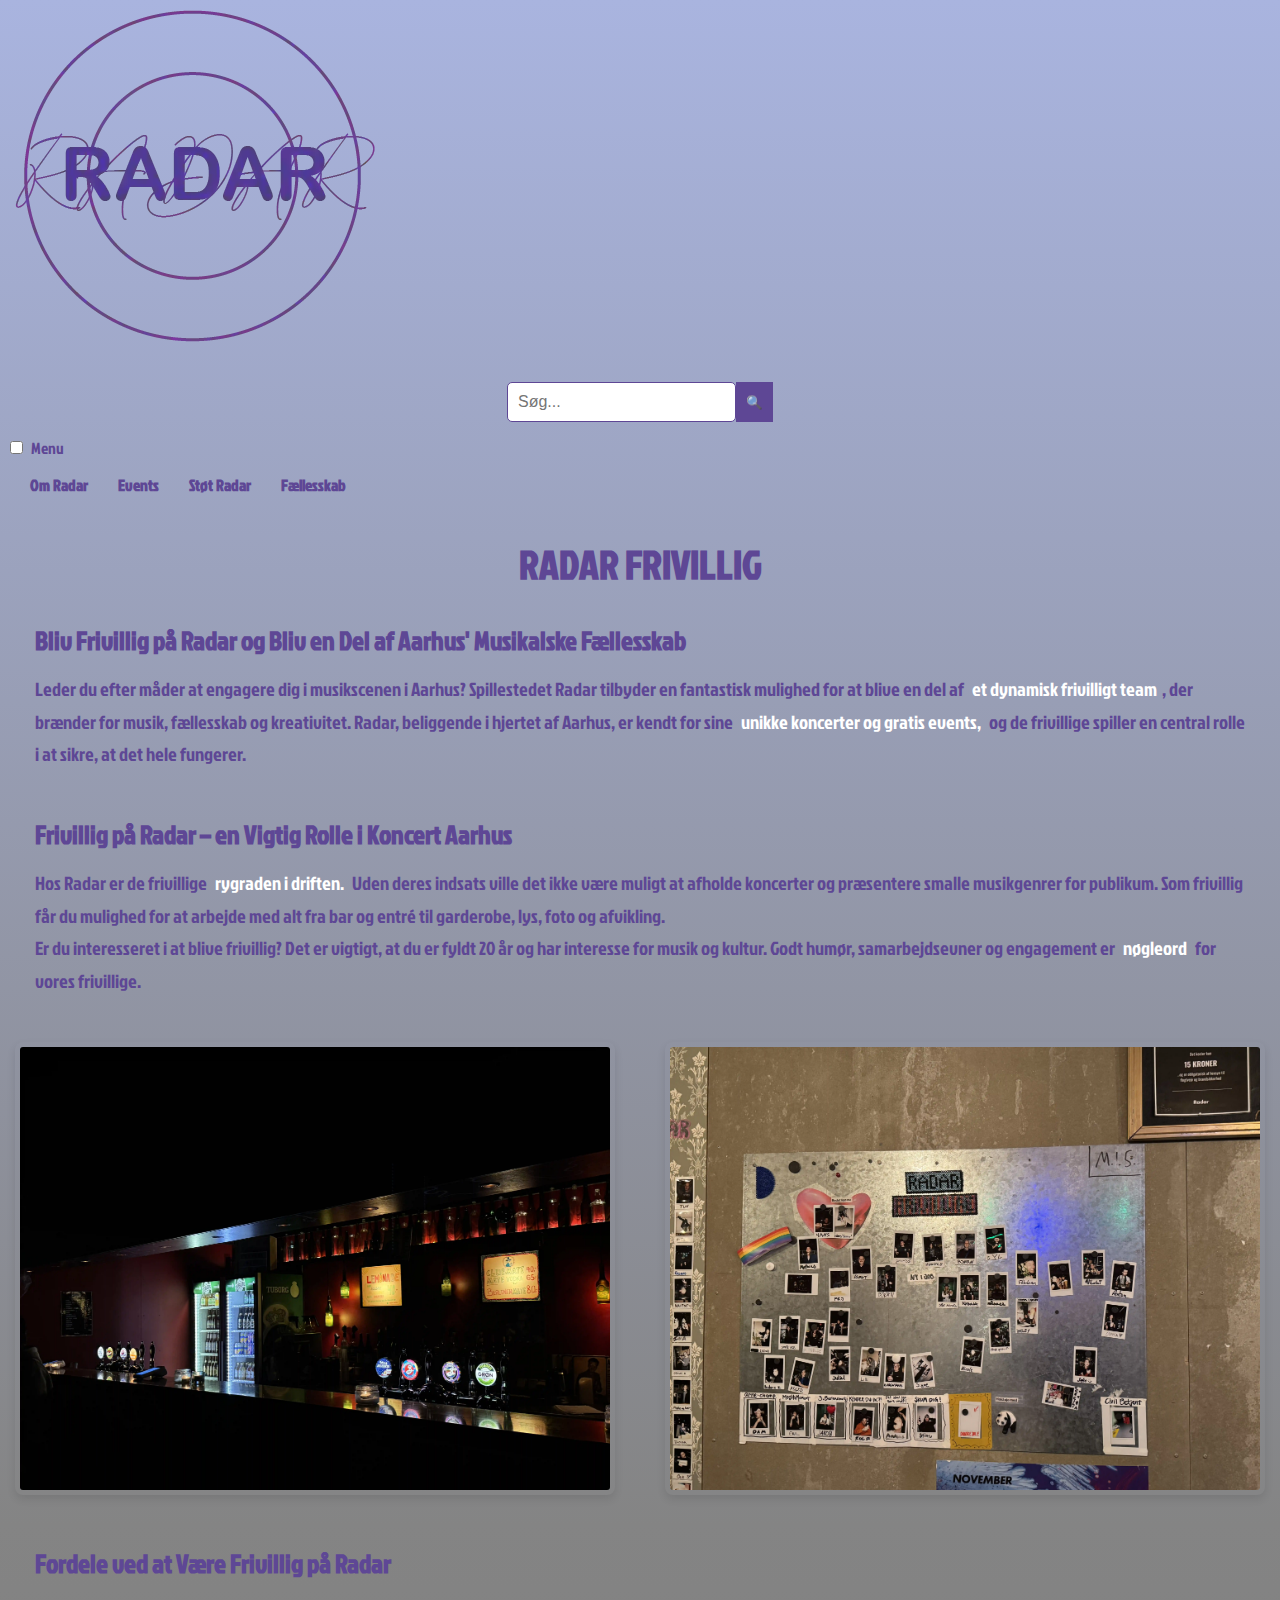
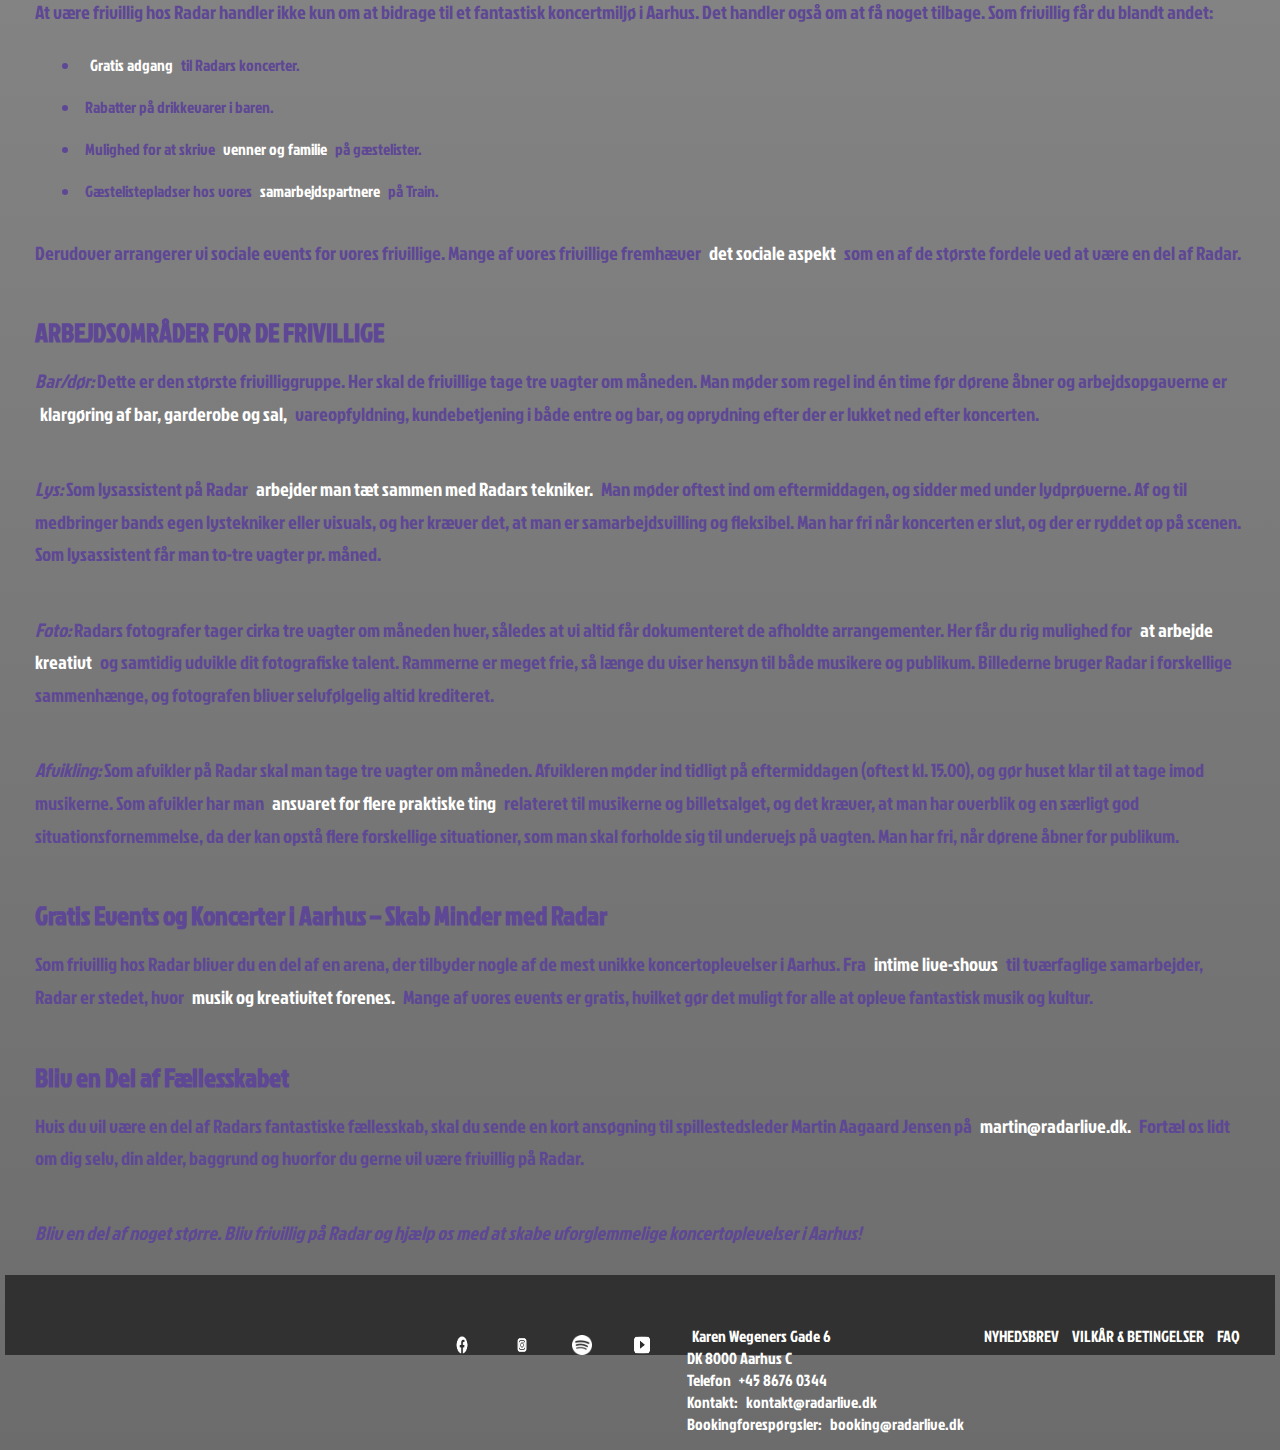
==== commit e77faafc: "." ====
--- a/frivillig.html
+++ b/frivillig.html
@@ -85,15 +85,15 @@
             <h3>Bliv Frivillig på Radar og Bliv en Del af Aarhus' Musikalske Fællesskab</h3>
             <p>Leder du efter måder at engagere dig i musikscenen i Aarhus? Spillestedet Radar tilbyder en fantastisk mulighed for at 
                 blive en del af <span class="highlight">et dynamisk frivilligt team</span>, der brænder for musik, fællesskab og kreativitet. Radar, beliggende i 
-                hjertet af Aarhus, er kendt for sine unikke koncerter og gratis events, og de frivillige spiller en central rolle i at 
+                hjertet af Aarhus, er kendt for sine <span class="highlight">unikke koncerter og gratis events,</span> og de frivillige spiller en central rolle i at 
                 sikre, at det hele fungerer.</p>
         </section>
             
         <section class="afsnit2">
             <h3>Frivillig på Radar – en Vigtig Rolle i Koncert Aarhus</h3>
-            <p>Hos Radar er de frivillige rygraden i driften. Uden deres indsats ville det ikke være muligt at afholde koncerter og 
+            <p>Hos Radar er de frivillige <span class="highlight">rygraden i driften.</span> Uden deres indsats ville det ikke være muligt at afholde koncerter og 
                 præsentere smalle musikgenrer for publikum. Som frivillig får du mulighed for at arbejde med alt fra bar og entré til 
-                garderobe, lys, foto og afvikling. <br>
+                garderobe, lys, foto og afvikling.<br>
                 Er du interesseret i at blive frivillig? Det er vigtigt, at du er fyldt 20 år og har interesse for musik og kultur. Godt 
                 humør, samarbejdsevner og engagement er <span class="highlight">nøgleord</span> for vores frivillige.</p>
         </section>
@@ -121,15 +121,24 @@
             <h3>ARBEJDSOMRÅDER FOR DE FRIVILLIGE</h3>
             <p><span class="italic">Bar/dør:</span> Dette er den største frivilliggruppe. Her skal de frivillige tage tre vagter om måneden. Man møder som regel 
                 ind én time før dørene åbner og arbejdsopgaverne er <span class="highlight">klargøring af bar, garderobe og sal,</span> 
-                vareopfyldning, kundebetjening i både entre og bar, og oprydning efter der er lukket ned efter koncerten. <br>
+                vareopfyldning, kundebetjening i både entre og bar, og oprydning efter der er lukket ned efter koncerten. 
+                <span class="line-spacing"></span>
+                <br>
+                
                 <span class="italic">Lys:</span> Som lysassistent på Radar <span class="highlight">arbejder man tæt sammen med Radars tekniker.</span> Man møder oftest ind om eftermiddagen, 
                 og sidder med under lydprøverne. Af og til medbringer bands egen lystekniker eller visuals, og her kræver det, at man 
                 er samarbejdsvilling og fleksibel. Man har fri når koncerten er slut, og der er ryddet op på scenen. Som lysassistent 
-                får man to-tre vagter pr. måned. <br>
+                får man to-tre vagter pr. måned. 
+                <span class="line-spacing"></span>
+                <br>
+                
                 <span class="italic">Foto:</span> Radars fotografer tager cirka tre vagter om måneden hver, således at vi altid får dokumenteret de afholdte 
                 arrangementer. Her får du rig mulighed for <span class="highlight">at arbejde kreativt</span> og samtidig udvikle dit fotografiske talent. Rammerne 
                 er meget frie, så længe du viser hensyn til både musikere og publikum. Billederne bruger Radar i forskellige sammenhænge, 
-                og fotografen bliver selvfølgelig altid krediteret. <br>
+                og fotografen bliver selvfølgelig altid krediteret. 
+                <span class="line-spacing"></span>
+                <br>
+                
                 <span class="italic">Afvikling:</span> Som afvikler på Radar skal man tage tre vagter om måneden. Afvikleren møder ind tidligt på eftermiddagen 
                 (oftest kl. 15.00), og gør huset klar til at tage imod musikerne. Som afvikler har man <span class="highlight">ansvaret 
                 for flere praktiske ting</span> relateret til musikerne og billetsalget, og det kræver, at man har overblik og en særligt 
@@ -149,7 +158,9 @@
             <h3>Bliv en Del af Fællesskabet</h3>
             <p>Hvis du vil være en del af Radars fantastiske fællesskab, skal du sende en kort ansøgning til spillestedsleder 
                 Martin Aagaard Jensen på <span class="highlight">martin@radarlive.dk.</span> Fortæl os lidt om dig selv, din alder, baggrund 
-                og hvorfor du gerne vil være frivillig på Radar. <br>
+                og hvorfor du gerne vil være frivillig på Radar. 
+                <span class="line-spacing"></span>
+                <br>
                 <span class="italic">Bliv en del af noget større. Bliv frivillig på Radar og hjælp os med at skabe uforglemmelige 
                 koncertoplevelser i Aarhus!</span></p>
         </section>
--- a/css/frivillig.css
+++ b/css/frivillig.css
@@ -38,6 +38,11 @@
     padding: 0px;
 }
 
+.line-spacing {
+    display: block;
+    height: 10px;
+}
+
 /* Styling for billeder */
 .billede-container {
     display: flex;
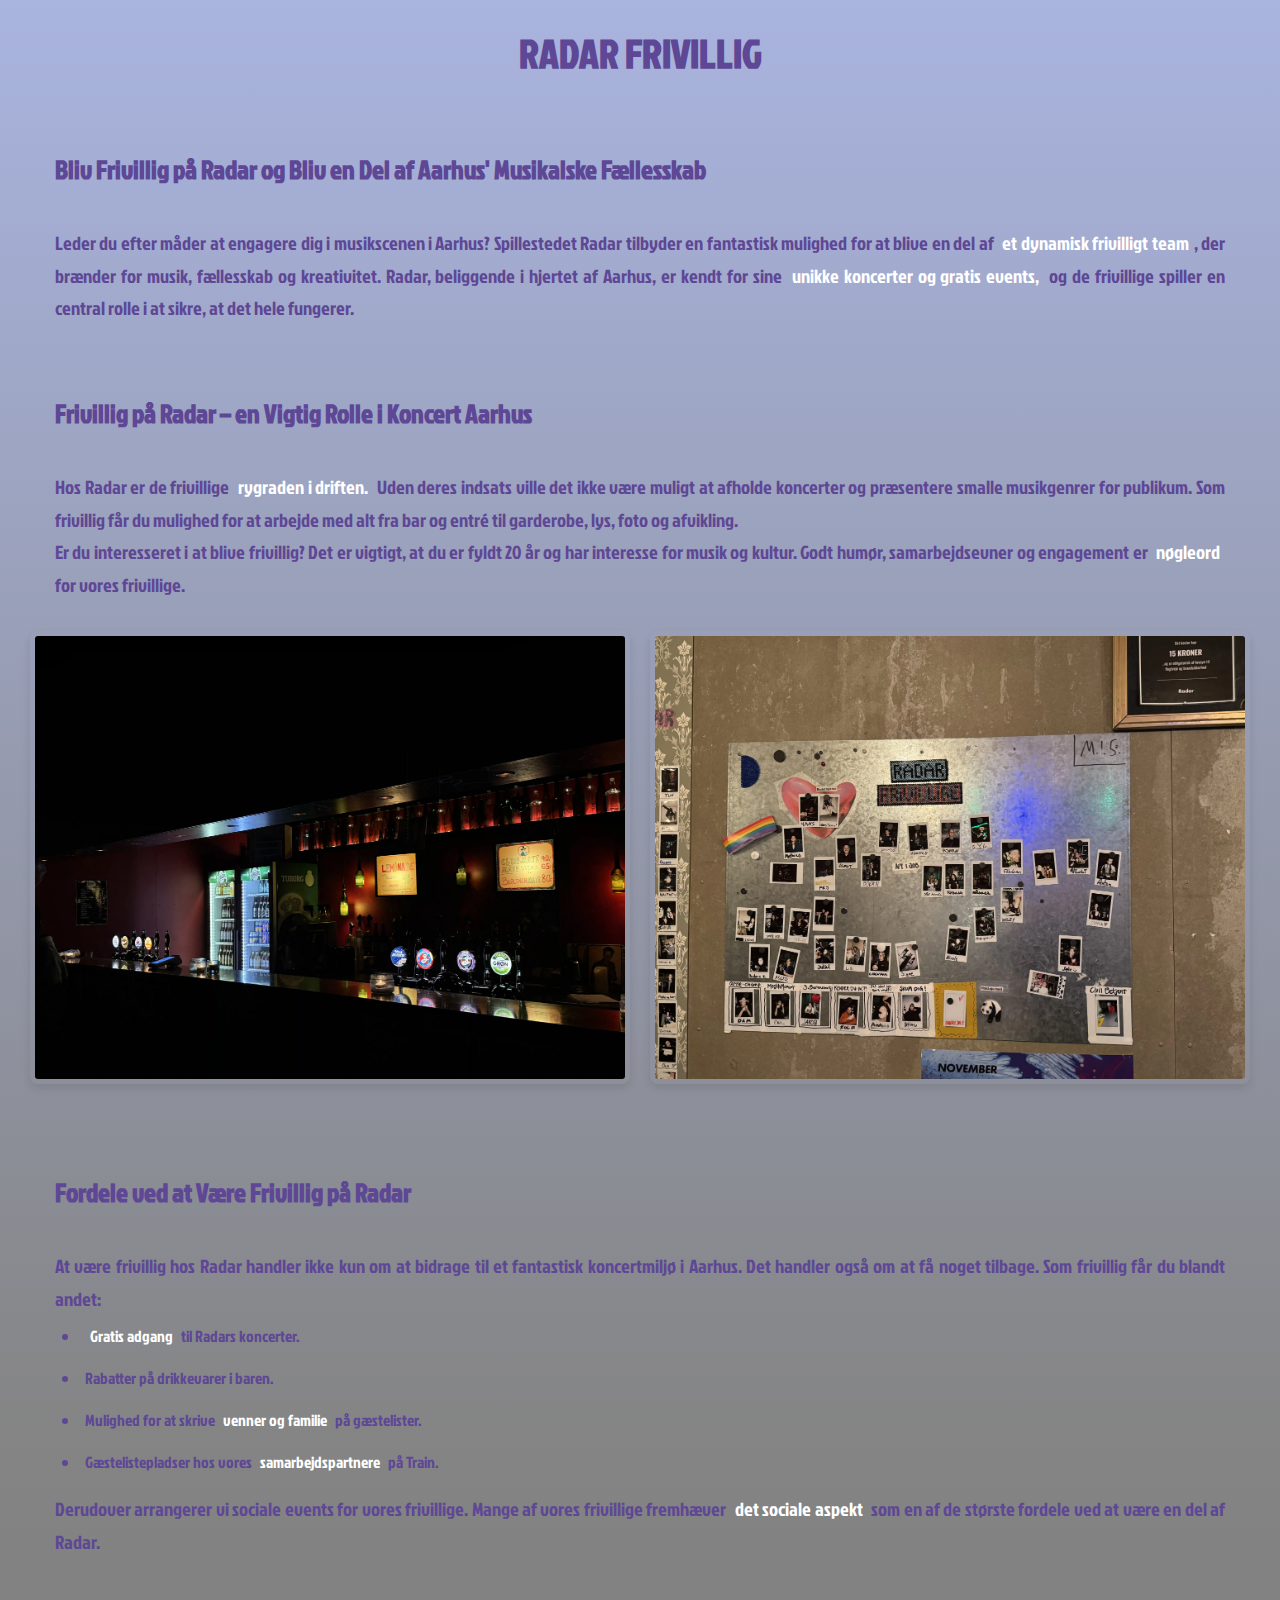
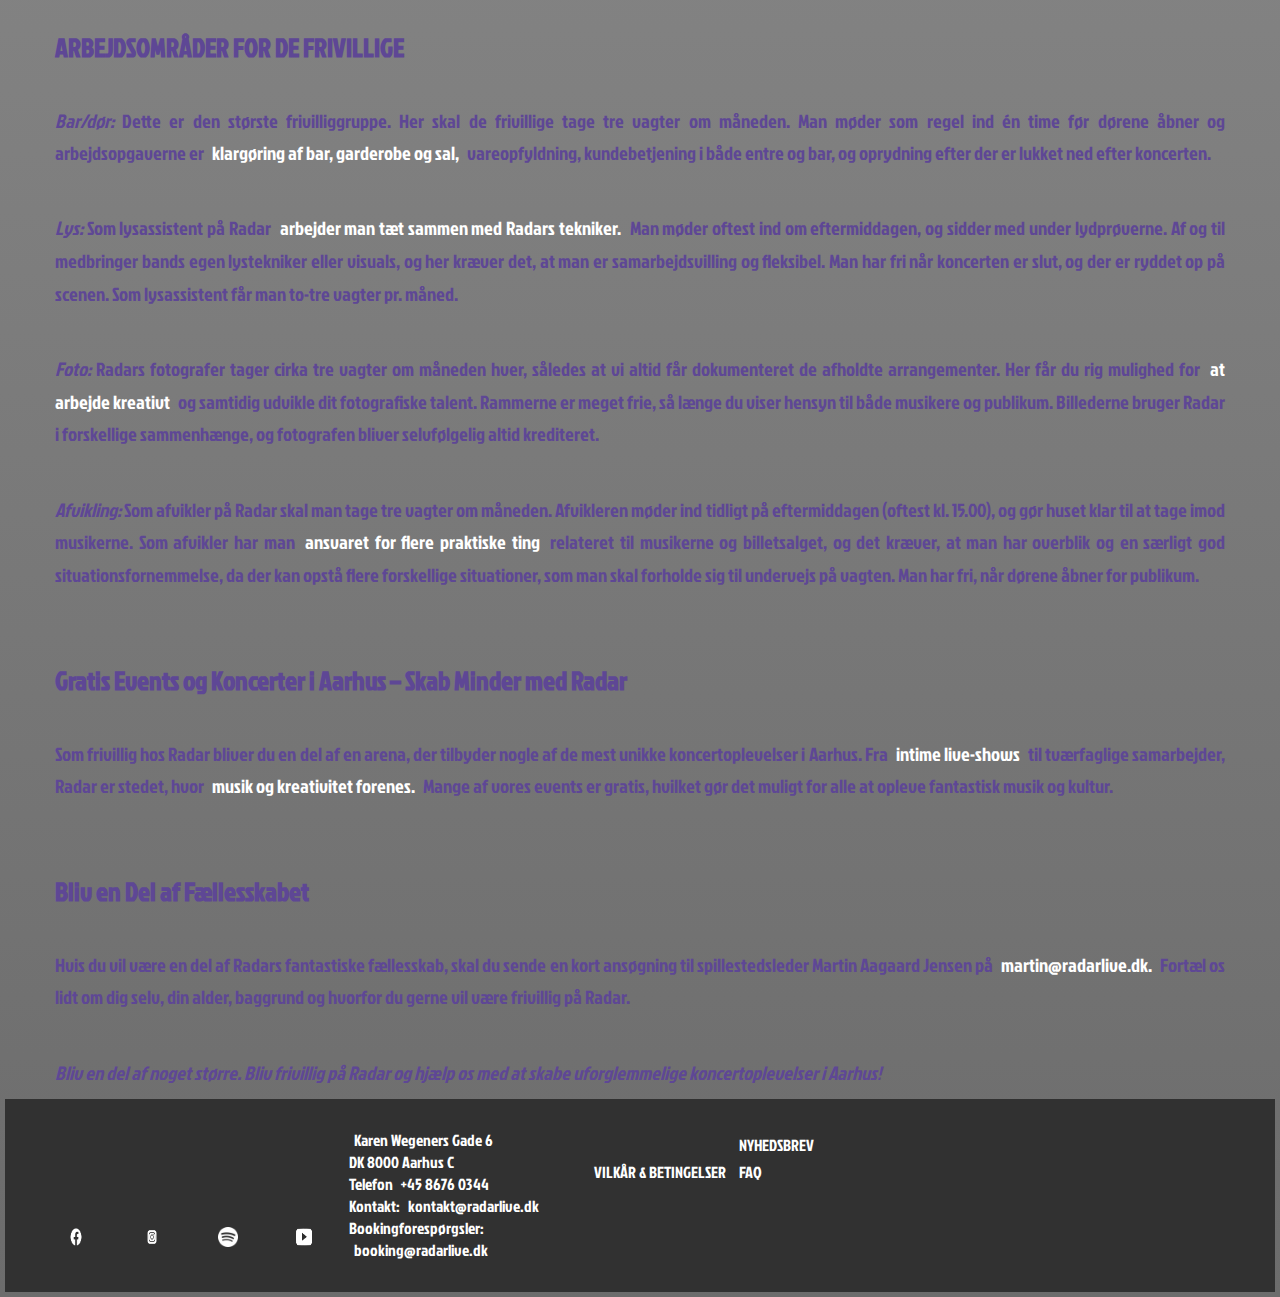
==== commit d450d9c1: "." ====
--- a/frivillig.html
+++ b/frivillig.html
@@ -23,60 +23,8 @@
 </head>
 
 <body>
-    <!-- INDPAKNING AF LOGO -->
-    <a href="index.html">
-        <img src="image/navbar/radar.logo.webp" alt="Radar-logo-img">
-    </a>
-    
-        <!-- GØR DET MULIGT AT SØGE PÅ HJEMMESIDEN -->
-    <section>
-        <form class="search-form" action="#" method="GET">
-            <input type="text" placeholder="Søg..." name="search" class="search-input"> <!-- SØGEFELT -->
-            <button type="submit" class="search-button">🔍</button> <!-- SØGEKNAP -->
-        </form>
-    </section>
-
     <header> 
-        <input type="checkbox" id="menu-bar"> <!-- KONTROLLERER OM MENUEN ER ÅBEN -->
-        <label for="menu-bar">Menu</label> <!-- FOR AT VISE MENUPUNKTER -->
-
-        <nav class="navbar"> <!-- NAVBAR BEGYNDER -->
-            <ul>
-                
-                <li><a href="#">Om Radar</a> <!-- DROPDOWN -->
-                    <ul>
-                        <li><a href="index.html">Historie</a></li>
-                        <li><a href="mission.html">Mission og Vision</a></li>
-                        <li><a href="index.html">Succeshistorier</a></li>
-                    </ul>
-                </li>
-                
-                <li><a href="#">Events</a> <!-- DROPDOWN -->
-                    <ul>
-                        <li><a href="index.html">Kommende events og koncerter</a></li>
-                        <li><a href="index.html">Tidligere events</a></li>
-                        <li><a href="index.html">Specialarrangementer</a></li>
-                    </ul>
-                </li>
-                
-                <li><a href="#">Støt Radar</a> <!-- DROPDOWN -->
-                    <ul>
-                        <li><a href="index.html">Crowdfunding</a></li>
-                        <li><a href="index.html">Medlemskab</a></li>
-                        <li><a href="frivillig.html">Frivillige</a></li>
-                        <li><a href="index.html">Samarbejde</a></li>
-                    </ul>
-                </li>
-                
-                <li><a href="#">Fællesskab</a> <!-- DROPDOWN -->
-                    <ul>
-                        <li><a href="heroes.html">Radar Heroes</a></li>
-                        <li><a href="index.html">Idébank</a></li>
-                    </ul>
-                </li>
-           
-            </ul>
-        </nav> <!-- NAVBAR SLUTTER -->
+        
     </header>
 
     <main>
--- a/css/style.css
+++ b/css/style.css
@@ -38,6 +38,7 @@
     display: flex;
     justify-content: center;
     margin-top: 20px;
+    display: none;
 }
 
 .search-input {
@@ -55,12 +56,17 @@
     cursor: pointer;
 }
 
+header {
+    display: flex;
+    justify-content: space-between;
+}
+
+
 /* NAVBAR STIL */
-
-
 .navbar {
     display: flex;
     justify-content: space-between;
+    align-items: center;
 }
 
 .navbar ul {
@@ -68,6 +74,7 @@
     display: flex;
     padding: 0;
     margin: 0;
+    font-size: 0.9rem;
 }
 
 .navbar li {
@@ -83,6 +90,18 @@
 
 .navbar a:hover {
     color: #3d3570;
+}
+
+.navbar img {
+    width: 100px;
+}
+
+#menu-bar {
+    display: none;
+}
+
+label {
+    display: none;
 }
 
 /* STYLE FOR DROPDOWN MENUPUNKTER */
@@ -99,21 +118,55 @@
     display: block;
 }
 
-/* FOOTER */
-footer {
-    background-color: #313131;
+
+/* FOOTER */ 
+footer {
+    background-color: #313131; /* Gør baggrunden sort */
     padding: 40px 20px;
     color: white;
-}
-
+    font-family: 'Jockey One', sans-serif; /* Optional - justerer fonten */
+}
+
+/* FOOTER-CONTAINER */
 .footer-container {
     display: flex;
-    justify-content: space-between;
-    float: right;
+}
+
+footer {
+    display: flex;
+    justify-content: space-between; /* Skubber elementerne til hver sin side */
+    align-items: flex-start; /* Justerer elementerne langs toppen */
+    background-color: #313131; /* Sort baggrund */
+    padding: 20px; /* Giver luft omkring indholdet */
+    color: white; /* Hvid tekst */
+}
+
+.footer-andet {
+    flex: 1; /* Sørger for fleksibel tilpasning */
+    margin-right: -13rem;
+}
+
+.footer-kontakt {
+    text-align: left;
+    flex: 1;
+}
+
+footer a {
+    color: white;
+    text-decoration: none;
+}
+
+footer a:hover {
+    color: #5e4795; 
 }
 
 .socials {
     display: flex;
+    gap: 1rem;
+    flex: 1rem;
+    flex-direction: row;
+    margin-top: 5.5rem;
+    margin-left: 1rem;
 }
 
 .footer-icon {
@@ -126,8 +179,8 @@
 }
 
 .kontakt, .andet {
-    text-align: left;
-    float: left;
+    text-align: left; /* Venstrestillet tekst */
+    flex: 1 1 300px; /* Sørger for at disse sektioner kan tilpasse sig */
 }
 
 footer a {
@@ -141,12 +194,164 @@
 
 footer span {
     display: block;
-}
-
-/* MOBIL */ 
-@media (max-width: 600px) {
-}
-
-/* TABLET */ 
+} 
+
+
+/* NYHEDSBREV SEKTION */
+.nyhedsbrev {
+    display: flex;
+    flex-direction: row-reverse;
+    align-content: center;
+    justify-content: flex-start;
+}
+
+.vilkaar {
+    display: flex;
+    flex-direction: row-reverse;
+    align-content: center;
+    justify-content: flex-start;
+}
+
+.faq {
+    display: flex;
+    flex-direction: row-reverse;
+    align-content: center;
+    justify-content: flex-start;
+}
+
+/* RESPONSIVE DESIGN */
+ /* Tablet */
 @media (min-width: 601px) and (max-width: 991px) {
-}+footer {
+    padding: 30px 15px; /* Justerer padding på mobile enheder */
+}
+
+.footerlogo {
+    width: 3rem;
+    height: 3rem;
+}
+
+.kontakt, .andet {
+    text-align: center; /* Centrerer teksten på små skærme */
+}
+
+/* FOOTER */ 
+footer {
+background-color: #313131; /* Gør baggrunden sort */
+color: white;
+font-family: 'Jockey One', sans-serif; /* Optional - justerer fonten */
+}
+
+footer {
+display: flex;
+background-color: #313131;
+color: white;
+flex-direction: column;
+text-align: left;
+}
+
+.andet {
+    display: flex;
+    flex-direction: column;
+    align-items: flex-start;
+}
+
+.footer-andet {
+    margin-top: 1rem;
+}
+
+.footer-kontakt {
+text-align: left;
+flex: 1;
+display: flex;
+flex-direction: column;
+}
+
+.socials {
+justify-content: center;
+margin-bottom: 1rem;
+margin-left: 2rem;
+}
+
+.kontakt {
+text-align: left; /* Venstrestillet tekst */
+flex: 1; /* Sørger for at disse sektioner kan tilpasse sig */
+}
+    }
+
+/* Mobilskærme */
+@media (max-width: 600px) { 
+    footer {
+        padding: 30px 15px; /* Justerer padding på mobile enheder */
+    }
+
+    .footerlogo {
+        width: 20px;
+        height: 20px;
+    }
+
+    .kontakt, .andet {
+        text-align: center; /* Centrerer teksten på små skærme */
+    }
+
+/* FOOTER */ 
+footer {
+    background-color: #313131; /* Gør baggrunden sort */
+    padding: 40px 20px;
+    color: white;
+    font-family: 'Jockey One', sans-serif; /* Optional - justerer fonten */
+}
+
+footer {
+    display: flex;
+    background-color: #313131;
+    padding: 0.7rem;
+    color: white;
+    flex-direction: column;
+    text-align: left;
+}
+
+.andet {
+    display: flex;
+    flex-direction: column;
+    align-items: flex-start;
+}
+
+.footer-andet {
+    margin-top: 1rem;
+}
+
+.footer-kontakt {
+    text-align: left;
+    flex: 1;
+}
+
+.socials {
+    display: flex;
+    gap: 1rem;
+    flex: 1rem;
+    flex-direction: row;
+    margin-top: 1rem;
+    margin-left: -0.3rem;
+}
+
+.footer-icon {
+    margin-right: 10px;
+}
+
+.footerlogo {
+    width: 2rem;
+    height: 2rem;
+}
+
+.kontakt {
+    text-align: left; /* Venstrestillet tekst */
+    flex: 1; /* Sørger for at disse sektioner kan tilpasse sig */
+}
+
+    }   
+
+
+
+
+
--- a/css/frivillig.css
+++ b/css/frivillig.css
@@ -18,15 +18,17 @@
     text-align: left;
     color: #5e4795;
     margin-top: 20px;
-    padding: 0 20px;
+    padding: 40px;
 }
 
 /* Styling af tekstafsnit */
 p {
     font-size: 1.2rem;
     line-height: 1.7;
-    margin: 15px 0;
     padding: 0 20px;
+    margin-left: 20px;
+    margin-right: 20px;
+    text-align: justify;
 }
 
 .highlight {
@@ -46,8 +48,10 @@
 /* Styling for billeder */
 .billede-container {
     display: flex;
-    justify-content: space-between;
-    margin: 20px 0;
+    justify-content: center;
+    align-items: center;
+    gap: 20px; 
+    margin: 20px 0; 
 }
 
 .billede-container img {
@@ -61,7 +65,8 @@
 }
 
 .billede-container img:hover {
-    transform: scale(1.005); /* Forstør billede ved hover */
+    transform: scale(1.005); /* Gør billedet større ved hover */
+    opacity: 0.9; /* Giver billedet en svag gennemsigtighed ved hover */
 }
 
 /* Styling for punkter i lister */
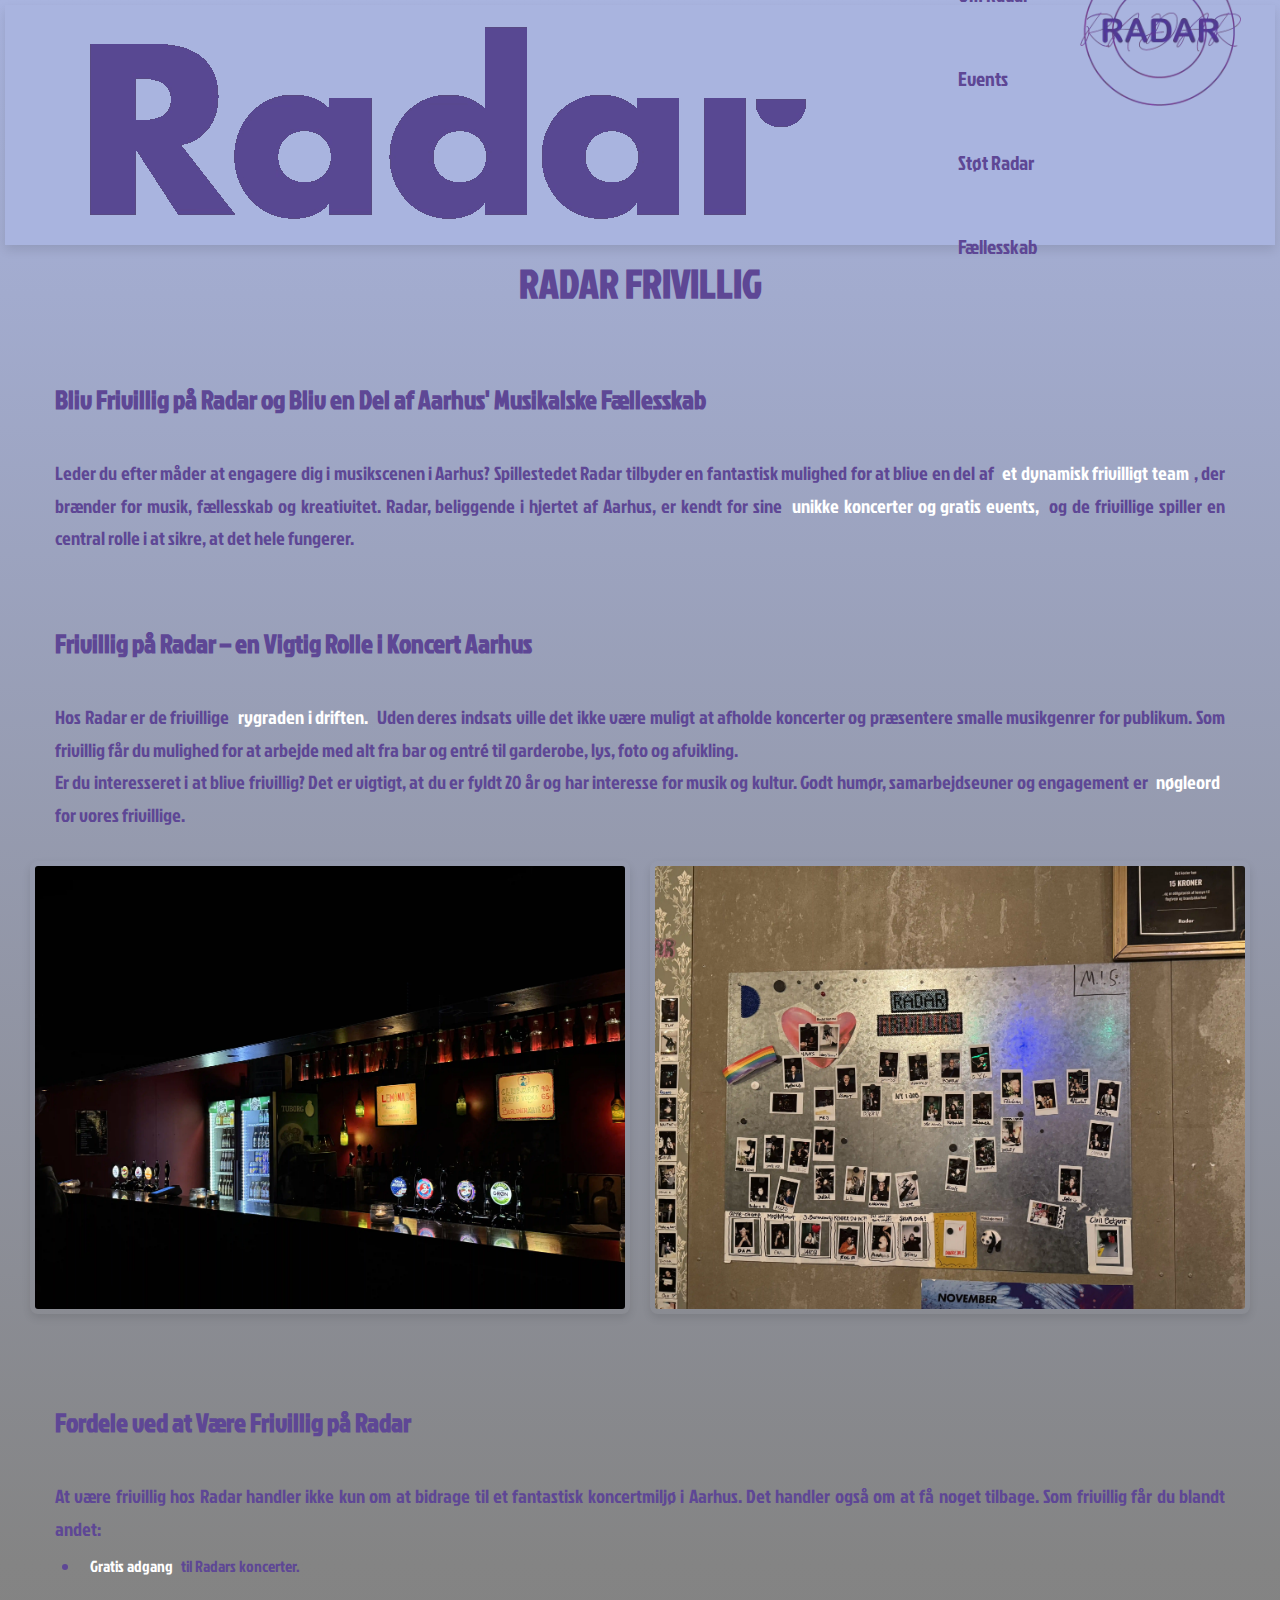
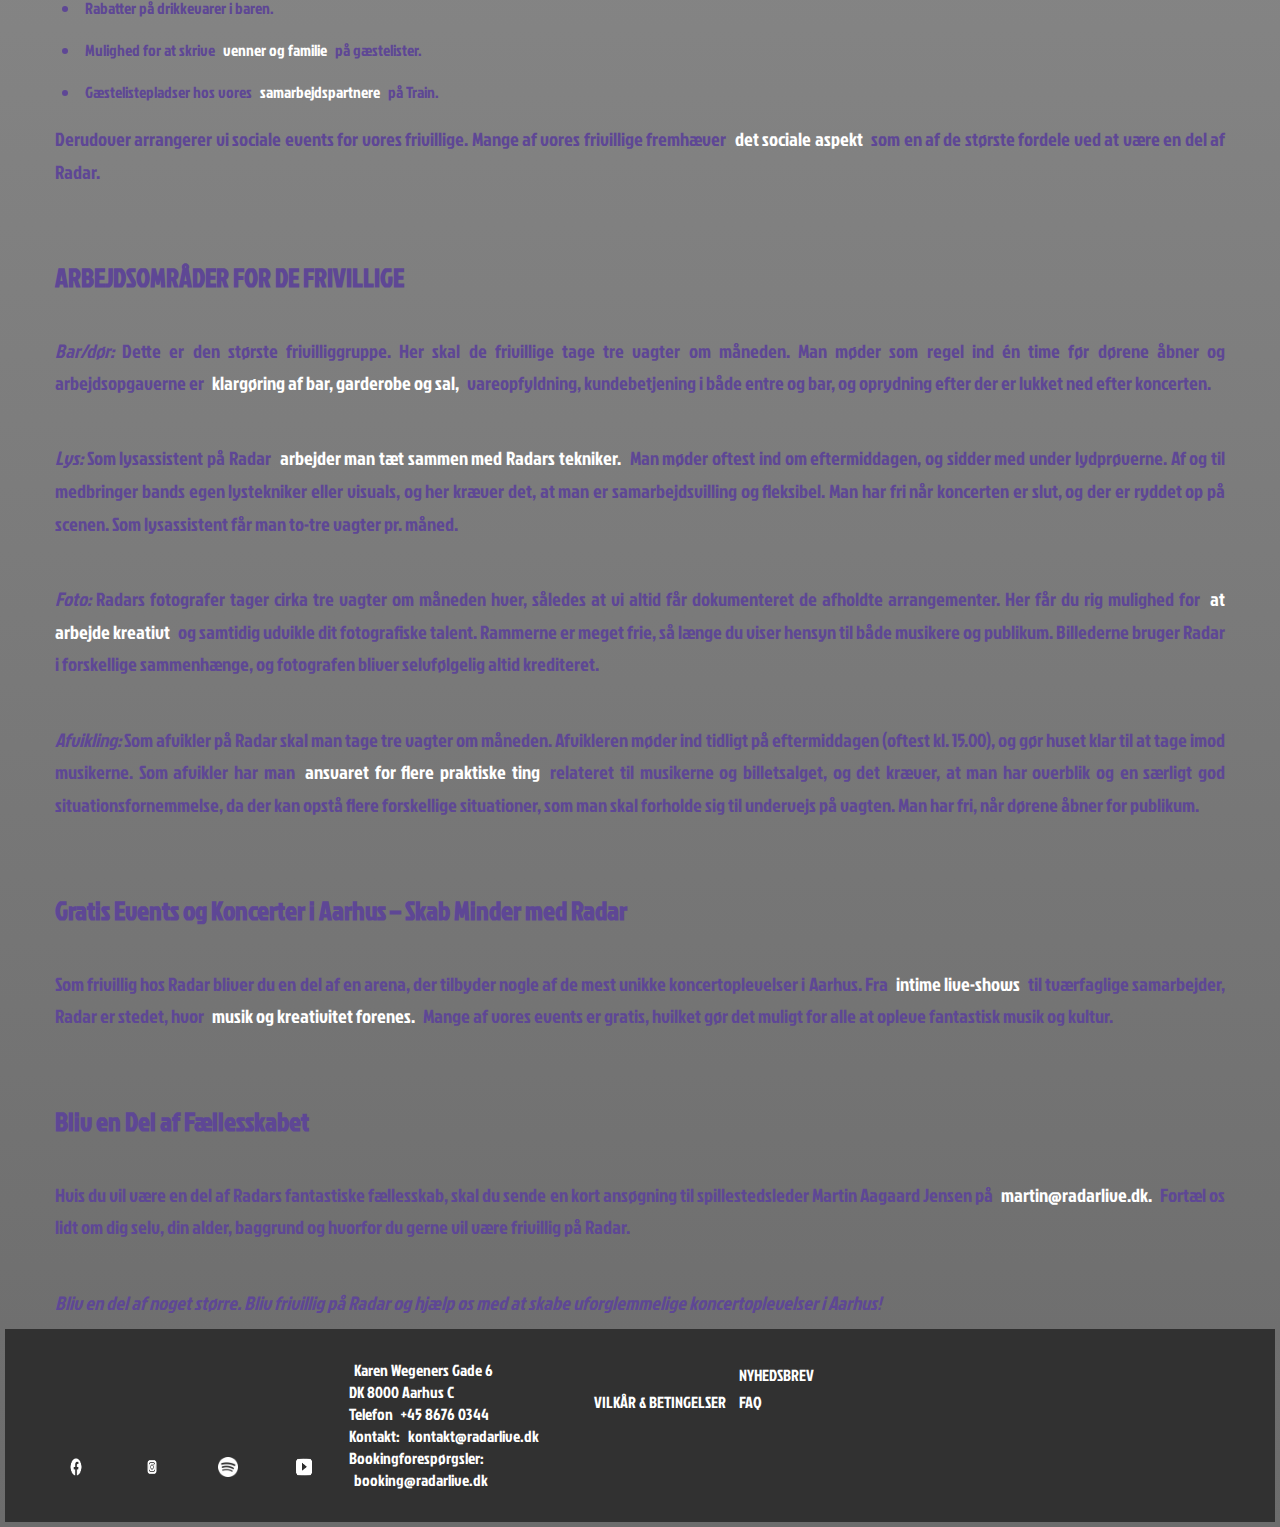
==== commit 7cf449a4: "." ====
--- a/frivillig.html
+++ b/frivillig.html
@@ -6,8 +6,8 @@
     <title>Radar Frivillige</title>
 
     <!-- META-TAGS FOR SØGEMASKINEOPTIMERING -->
-    <meta name="description" content="Bliv frivillig på Radar i Aarhus og oplev fordelene ved gratis events, koncerter og et unikt musikalsk 
-    fællesskab. Læs mere og ansøg i dag!">
+    <meta name="description" content="Bliv frivillig på Radar i Aarhus og oplev fordelene ved gratis events, koncerter og et 
+    unikt musikalsk fællesskab. Læs mere og ansøg i dag!">
     <meta name="Radar" content="hjemmeside">
     <meta name="keywords" content="Koncert Aarhus, Gratis events, Frivillig, Musik Aarhus, Spillested Radar, Aarhus koncerter.">
 
@@ -23,8 +23,58 @@
 </head>
 
 <body>
-    <header> 
-        
+    <header class="menubar"> 
+        <section class="banner-img">
+            <a href=""><img src="image/forside/radar.webp" alt="Radar" class="banner-img"></a>
+        </section>
+
+    <section class="headerbyt">
+    <!-- INDPAKNING AF LOGO -->
+    <a href="index.html">
+        <img src="image/navbar/radar.logo.webp" alt="Radar-logo-img" class="logo">
+    </a>
+
+        <input type="checkbox" id="menu-bar"> <!-- KONTROLLERER OM MENUEN ER ÅBEN -->
+        <label for="menu-bar">&#9776;</label> <!-- FOR AT VISE MENUPUNKTER -->
+
+        <nav class="navbar"> <!-- NAVBAR BEGYND -->
+            <ul>
+                
+                <li><a href="#">Om Radar</a> <!-- DROPDOWN -->
+                    <ul>
+                        <li><a href="index.html">Historie</a></li>
+                        <li><a href="mission.html">Mission og Vision+</a></li>
+                        <li><a href="index.html">Succeshistorier</a></li>
+                    </ul>
+                </li>
+                
+                <li><a href="#">Events</a> <!-- DROPDOWN -->
+                    <ul>
+                        <li><a href="index.html">Kommende events og koncerter</a></li>
+                        <li><a href="index.html">Tidligere events</a></li>
+                        <li><a href="index.html">Specialarrangementer</a></li>
+                    </ul>
+                </li>
+                
+                <li><a href="#">Støt Radar</a> <!-- DROPDOWN -->
+                    <ul>
+                        <li><a href="index.html">Crowdfunding</a></li>
+                        <li><a href="index.html">Medlemskab</a></li>
+                        <li><a href="frivillig.html">Frivillige+</a></li>
+                        <li><a href="index.html">Samarbejde</a></li>
+                    </ul>
+                </li>
+                
+                <li><a href="#">Fællesskab</a> <!-- DROPDOWN -->
+                    <ul>
+                        <li><a href="heroes.html">Radar Heroes+</a></li>
+                        <li><a href="index.html">Idébank</a></li>
+                    </ul>
+                </li>
+           
+            </ul>
+        </nav> <!-- NAVBAR SLUT -->
+    </section>
     </header>
 
     <main>
--- a/css/style.css
+++ b/css/style.css
@@ -1,222 +1,247 @@
+/* RESET AF STANDARDSTIL */
 * {
-    margin: 0;
-    padding: 5px;
-    box-sizing: border-box;
+    margin: 0; /* Fjerner margin (afstand) fra alle elementer */
+    padding: 5px; /* Tilføjer en generel padding på 5px for at skabe lidt afstand i alle elementer */
+    box-sizing: border-box; /* Sikrer, at padding og border er inkluderet i elementernes samlede størrelse */
 }
 
 /* GENERELLE STILINDSTILLINGER */
+/* Styling for body-elementet, som gælder for hele siden */
 body {
-    font-family: 'Jockey One', sans-serif;
-    background: linear-gradient(to bottom, #a9b4df, #848484 ,#6c6c6c);
+    font-family: 'Jockey One', sans-serif; /* Sætter skrifttypen til 'Jockey One' for hele siden */
+    background: linear-gradient(to bottom, #a9b4df, #848484, #6c6c6c); /* Baggrundsfarve med en lineær gradient fra lys lilla til grå */
+    color: #5e4795; /* Sætter standard tekstfarven til en lilla nuance */
+    margin: 0; /* Fjerner margin fra body-elementet */
+    padding: 0; /* Fjerner padding fra body-elementet */
+}
+
+/* STIL FOR LOGO */
+/* Styling for logo-containeren */
+.logo-container {
+    text-align: right; /* Justerer logoet til højre på skærmen */
+    padding: 20px; /* Tilføjer padding på 20px rundt om logo-containeren */
+    position: right; /* Denne regel virker ikke, da 'position' kræver værdier som 'absolute', 'relative', 'fixed' etc. */
+}
+
+/* Logo-billede */
+.logo-img {
+    width: 10%; /* Indstiller bredden af logoet til 10% af containeren */
+    max-height: 100px; /* Begrænser højden på logoet til 100px */
+    object-fit: cover; /* Sørger for at billedet fylder containeren korrekt uden at blive forvrænget */
+}
+
+/* Positionering af logo */
+.logo-img {
+    position: absolute; /* Placering af logoet i forhold til containeren */
+    top: 20px; /* Placerer logoet 20px fra toppen */
+    left: 20px; /* Placerer logoet 20px fra venstre */
+    max-height: 100px; /* Begrænser højden på logoet */
+}
+
+.logo {
+    width: 10.7rem;
+}
+
+/* Header styling */
+header {
+    display: flex; /* Bruger Flexbox for at arrangere header-indholdet */
+    justify-content: space-between; /* Skubber elementerne til hver sin side af headeren */
+}
+
+.headerbyt {
+    display: flex;
+    flex-direction: row-reverse;
+}
+
+/* navbar */
+header{
+    position: relative;
+    top: 0;
+    left: 0;
+    right: 0;
+    background: #a9b4df;
+    box-shadow: 0 5px 10px rgba(0, 0, 0, 0.1);
+    padding: 1rem 2rem;
+    display: flex;
+    align-items: center;
+    justify-content: space-between;
+    height: 15rem;
+    z-index: 99;
+    
+ }
+
+ .navbar {
+    display: flex;
+    align-items: center;
+ }
+ 
+ header .navbar ul{
+    list-style: none;
+ }
+ 
+ header .navbar ul li{
+    position: relative;
+    float: left;
+ }
+ 
+ header .navbar ul li a {
+    text-decoration: none;
+    font-size: 20px;
+    padding: 18px;
     color: #5e4795;
-    margin: 0;
-    padding: 0;
-}
-
-/* STIL FOR LOGO */
-.logo-container {
-    text-align: right;
-    padding: 20px;
-    position: right;
-}
-
-.logo-img {
-    width: 10%;
-    max-height: 100px;
-    object-fit: cover;
-}
-
-.logo-img {
+    display: block;
+ 
+ }
+ 
+ header .navbar ul li a:hover{
+    background-color: rgba(108, 108, 108, 0.4);
+    color: #fff;
+ }
+ 
+ header .navbar ul li ul{
     position: absolute;
-    top: 20px;
-    left: 20px;
-    max-height: 100px;
-}
-
-/* STIL FOR SØGEFELTET */
-.search-form {
-    display: flex;
-    justify-content: center;
-    margin-top: 20px;
+    left: 0;
+    width: 300px;
+    background-color: rgba(169, 180, 223, 0.87);
     display: none;
-}
-
-.search-input {
-    padding: 10px;
-    border-radius: 5px;
-    border: 1px solid #5e4795;
-    font-size: 16px;
-}
-
-.search-button {
-    padding: 10px;
-    background-color: #5e4795;
-    border: none;
-    color: white;
+ }
+ 
+ header .navbar ul li ul li{
+    width: 100%;
+    border-top: 1px solid rgba(0,0,0,0.1);
+ }
+ 
+ header .navbar ul li:focus-within > ul,
+ header .navbar ul li:hover > ul{
+    display: block;
+ }
+ 
+ #menu-bar{
+    
+    display: none;
+ }
+ 
+ header label{
+    font-size: 20px;
+    color: #ffffff;
     cursor: pointer;
-}
-
-header {
-    display: flex;
-    justify-content: space-between;
-}
-
-
-/* NAVBAR STIL */
-.navbar {
-    display: flex;
-    justify-content: space-between;
-    align-items: center;
-}
-
-.navbar ul {
-    list-style: none;
-    display: flex;
-    padding: 0;
-    margin: 0;
-    font-size: 0.9rem;
-}
-
-.navbar li {
-    position: relative;
-    padding: 10px;
-}
-
-.navbar a {
-    text-decoration: none;
-    color: #5e4795;
-    font-weight: bold;
-}
-
-.navbar a:hover {
-    color: #3d3570;
-}
-
-.navbar img {
-    width: 100px;
-}
-
-#menu-bar {
     display: none;
-}
-
-label {
-    display: none;
-}
-
-/* STYLE FOR DROPDOWN MENUPUNKTER */
-.navbar li ul {
-    display: none;
-    position: absolute;
-    background-color: #fff;
-    padding: 10px;
-    box-shadow: 0 8px 16px rgba(0,0,0,0.1);
-    z-index: 1;
-}
-
-.navbar li:hover > ul {
-    display: block;
-}
-
-
-/* FOOTER */ 
-footer {
-    background-color: #313131; /* Gør baggrunden sort */
-    padding: 40px 20px;
-    color: white;
-    font-family: 'Jockey One', sans-serif; /* Optional - justerer fonten */
+ }
+
+/* FOOTER */
+/* Footer-styling - baggrund og tekstfarve */
+footer {
+    background-color: #313131; /* Sort baggrund */
+    padding: 40px 20px; /* Giver luft omkring footer-indholdet */
+    color: white; /* Hvid tekst */
+    font-family: 'Jockey One', sans-serif; /* Angiver skrifttypen for footer */
 }
 
 /* FOOTER-CONTAINER */
+/* Opsætning af containeren i footer for layout */
 .footer-container {
-    display: flex;
-}
-
-footer {
-    display: flex;
+    display: flex; /* Bruger Flexbox til at arrangere indholdet */
+}
+
+/* Generel footer styling - justering og tilpasning af elementer */
+footer {
+    display: flex; /* Bruger Flexbox for layout */
     justify-content: space-between; /* Skubber elementerne til hver sin side */
     align-items: flex-start; /* Justerer elementerne langs toppen */
     background-color: #313131; /* Sort baggrund */
     padding: 20px; /* Giver luft omkring indholdet */
-    color: white; /* Hvid tekst */
-}
-
+    color: white; /* Hvid tekstfarve */
+}
+
+/* Footer sektion for andet indhold */
 .footer-andet {
-    flex: 1; /* Sørger for fleksibel tilpasning */
-    margin-right: -13rem;
-}
-
+    flex: 1; /* Sørger for, at denne sektion kan tilpasse sig fleksibelt */
+    margin-right: -13rem; /* Flytter denne sektion lidt til venstre */
+}
+
+/* Footer kontakt-sektion - justering af tekst */
 .footer-kontakt {
-    text-align: left;
-    flex: 1;
-}
-
+    text-align: left; /* Venstrestiller teksten */
+    flex: 1; /* Sørger for, at denne sektion kan tilpasse sig fleksibelt */
+}
+
+/* Styling af links i footer */
 footer a {
-    color: white;
-    text-decoration: none;
-}
-
+    color: white; /* Sætter tekstfarven til hvid */
+    text-decoration: none; /* Fjerner understregning fra links */
+}
+
+/* Footer link hover - Ændrer farven på links når de hoveres */
 footer a:hover {
-    color: #5e4795; 
-}
-
+    color: #5e4795; /* Skifter farven på links til en lilla farve, når musen er over */
+}
+
+/* Sociale medie ikoner - Layout og justering */
 .socials {
-    display: flex;
-    gap: 1rem;
-    flex: 1rem;
-    flex-direction: row;
-    margin-top: 5.5rem;
-    margin-left: 1rem;
-}
-
+    display: flex; /* Bruger Flexbox til at arrangere ikonerne */
+    gap: 1rem; /* Tilføjer mellemrum mellem de sociale ikoner */
+    flex: 1rem; /* Tildeler et fleksibelt område til de sociale ikoner */
+    flex-direction: row; /* Arrangerer ikonerne horisontalt */
+    margin-top: 5.5rem; /* Giver lidt afstand fra toppen */
+    margin-left: 1rem; /* Tilføjer margin til venstre */
+}
+
+/* Justerer margin for hver social ikon */
 .footer-icon {
-    margin-right: 10px;
-}
-
+    margin-right: 10px; /* Giver lidt afstand mellem ikonerne til højre */
+}
+
+/* Footer logo - Justering af størrelse på footer logo */
 .footerlogo {
-    width: 30px;
-    height: 30px;
-}
-
+    width: 30px; /* Sætter bredden på logoet */
+    height: 30px; /* Sætter højden på logoet */
+}
+
+/* Kontakt og Andet sektioner - Justering af tekst og fleksibilitet */
 .kontakt, .andet {
-    text-align: left; /* Venstrestillet tekst */
-    flex: 1 1 300px; /* Sørger for at disse sektioner kan tilpasse sig */
-}
-
+    text-align: left; /* Venstrestiller teksten */
+    flex: 1 1 300px; /* Sørger for at sektionerne kan tilpasse sig, min. bredde 300px */
+}
+
+/* Footer links - Basis styling for links i footer */
 footer a {
-    color: white;
-    text-decoration: none;
-}
-
+    color: white; /* Sætter standard farve på links til hvid */
+    text-decoration: none; /* Fjerner understregning fra links */
+}
+
+/* Footer link hover - Ændrer farven på links når de hoveres */
 footer a:hover {
-    color: #5e4795;
-}
-
+    color: #5e4795; /* Skifter farven på links til en lilla farve, når musen er over */
+}
+
+/* Footer span - Gør span tags til blok elementer */
 footer span {
-    display: block;
-} 
-
-
-/* NYHEDSBREV SEKTION */
+    display: block; /* Ændrer span til et blok-element, så det fylder hele linjen */
+}
+
+
+/* NYHEDSBREV SEKTION - Justering af layout */
 .nyhedsbrev {
-    display: flex;
-    flex-direction: row-reverse;
-    align-content: center;
-    justify-content: flex-start;
-}
-
+    display: flex; /* Bruger Flexbox til at arrangere indholdet */
+    flex-direction: row-reverse; /* Arrangerer elementerne fra højre mod venstre */
+    align-content: center; /* Centrerer indholdet vertikalt */
+    justify-content: flex-start; /* Justerer indholdet til venstre */
+}
+
+/* Vilkår sektion - Justering af layout */
 .vilkaar {
-    display: flex;
-    flex-direction: row-reverse;
-    align-content: center;
-    justify-content: flex-start;
-}
-
+    display: flex; /* Bruger Flexbox til at arrangere indholdet */
+    flex-direction: row-reverse; /* Arrangerer elementerne fra højre mod venstre */
+    align-content: center; /* Centrerer indholdet vertikalt */
+    justify-content: flex-start; /* Justerer indholdet til venstre */
+}
+
+/* FAQ sektion - Justering af layout */
 .faq {
-    display: flex;
-    flex-direction: row-reverse;
-    align-content: center;
-    justify-content: flex-start;
+    display: flex; /* Bruger Flexbox til at arrangere indholdet */
+    flex-direction: row-reverse; /* Arrangerer elementerne fra højre mod venstre */
+    align-content: center; /* Centrerer indholdet vertikalt */
+    justify-content: flex-start; /* Justerer indholdet til venstre */
 }
 
 /* RESPONSIVE DESIGN */
@@ -226,132 +251,246 @@
     padding: 30px 15px; /* Justerer padding på mobile enheder */
 }
 
+header{
+    padding: 20px;
+    height: 10rem;
+ }
+ 
+
+ .headerbyt {
+    display: flex;
+    flex-direction: row;
+    width: 100%;
+    justify-content: space-between;
+ }
+
+ header label{
+    display: block;
+    font-size: 3rem;
+    color: #5e4795;
+    display: flex;
+    align-items: center;
+ }
+ 
+ header .navbar{
+    position: absolute;
+    top: 100%;
+    left: 0;
+    right: 0;
+    background-color: rgba(169, 180, 223, 0.87);
+    border-top: 1px rgba(0,0,0,0.1);
+    display: none;
+ }
+ 
+ header .navbar ul li{
+    width: 100%;
+    position: relative;
+ }
+ 
+ header .navbar ul li ul{
+    position: relative;
+    width: 100%;
+ }
+ 
+ header .navbar ul li ul li{
+    background-color: rgba(169, 180, 223, 0.87);
+ }
+ 
+ header .navbar ul li ul li ul{
+    width: 100%;
+    left: 0;
+ }
+ 
+ #menu-bar:checked ~ .navbar{
+    display: block;
+ }
+
+/* Footer logo - Justerer størrelsen på footer-logoet */
 .footerlogo {
-    width: 3rem;
-    height: 3rem;
-}
-
+    width: 3rem; /* Sætter bredden på logoet */
+    height: 3rem; /* Sætter højden på logoet */
+}
+
+/* Footer sektioner - Centrerer teksten på små skærme */
 .kontakt, .andet {
     text-align: center; /* Centrerer teksten på små skærme */
 }
 
-/* FOOTER */ 
-footer {
-background-color: #313131; /* Gør baggrunden sort */
-color: white;
-font-family: 'Jockey One', sans-serif; /* Optional - justerer fonten */
-}
-
-footer {
-display: flex;
-background-color: #313131;
-color: white;
-flex-direction: column;
-text-align: left;
-}
-
+/* FOOTER - Justering af baggrundsfarve, tekst og font */
+footer {
+    background-color: #313131; /* Sætter baggrundsfarven til mørk grå */
+    color: white; /* Sætter tekstfarven til hvid */
+    font-family: 'Jockey One', sans-serif; /* Sætter fonten */
+}
+
+/* Footer layout - Flex container til at arrangere indholdet vertikalt */
+footer {
+    display: flex; /* Aktiverer Flexbox layout */
+    background-color: #313131; /* Sætter baggrunden til mørk grå */
+    color: white; /* Sætter tekstfarven til hvid */
+    flex-direction: column; /* Arrangerer indholdet i en kolonne */
+    text-align: left; /* Venstrestiller al tekst */
+}
+
+/* Andet - Justering af sektionen 'andet' i footeren */
 .andet {
-    display: flex;
-    flex-direction: column;
-    align-items: flex-start;
-}
-
+    display: flex; /* Aktivere flexbox */
+    flex-direction: column; /* Arrangerer børnene vertikalt */
+    align-items: flex-start; /* Justerer børnene til venstre */
+}
+
+/* Margin på footer sektionen 'andet' */
 .footer-andet {
-    margin-top: 1rem;
-}
-
+    margin-top: 1rem; /* Tilføjer margin mellem sektioner */
+}
+
+/* Footer kontakt - Justering af kontaktsektionen */
 .footer-kontakt {
-text-align: left;
-flex: 1;
-display: flex;
-flex-direction: column;
-}
-
+    text-align: left; /* Venstrestiller teksten */
+    flex: 1; /* Gør sektionen fleksibel så den kan tilpasse sig */
+    display: flex; /* Aktivere flexbox for nemmere justering af indholdet */
+    flex-direction: column; /* Arrangerer børnene vertikalt */
+}
+
+/* Sociale medie ikoner - Justering af placering og margin */
 .socials {
-justify-content: center;
-margin-bottom: 1rem;
-margin-left: 2rem;
-}
-
+    justify-content: center; /* Centrerer de sociale ikoner */
+    margin-bottom: 1rem; /* Tilføjer margin nederst på ikonerne */
+    margin-left: 2rem; /* Tilføjer margin til venstre på de sociale ikoner */
+}
+
+/* Kontakt sektion - Sørger for korrekt justering af kontaktindholdet */
 .kontakt {
-text-align: left; /* Venstrestillet tekst */
-flex: 1; /* Sørger for at disse sektioner kan tilpasse sig */
-}
+    text-align: left; /* Venstrestiller teksten */
+    flex: 1; /* Gør sektionen fleksibel så den kan tilpasse sig */
+} 
     }
 
 /* Mobilskærme */
-@media (max-width: 600px) { 
-    footer {
-        padding: 30px 15px; /* Justerer padding på mobile enheder */
+@media (max-width: 600px) {
+
+    /* Styling af logo på mobilskærme */
+    .logo {
+        display: flex; /* Bruger flexbox til centrering af logo */
+        justify-content: center; /* Centrerer logoet horisontalt */
+        align-items: center; /* Centrerer logoet vertikalt */
+        width: 6rem; /* Sætter en fast bredde på logoet */
+        height: 7.7rem; /* Sætter en fast højde på logoet */
+        margin: auto; /* Centrerer logoet på siden */
+        padding-top: 1rem; /* Lidt padding på toppen af logoet */
+        padding-bottom: 1rem; /* Lidt padding på bunden af logoet */
     }
-
-    .footerlogo {
-        width: 20px;
-        height: 20px;
-    }
-
-    .kontakt, .andet {
-        text-align: center; /* Centrerer teksten på små skærme */
-    }
-
-/* FOOTER */ 
-footer {
-    background-color: #313131; /* Gør baggrunden sort */
-    padding: 40px 20px;
-    color: white;
-    font-family: 'Jockey One', sans-serif; /* Optional - justerer fonten */
-}
-
-footer {
-    display: flex;
-    background-color: #313131;
-    padding: 0.7rem;
-    color: white;
-    flex-direction: column;
-    text-align: left;
+    
+    header{
+        padding: 20px;
+        height: 10rem;
+        
+     }
+     
+    
+     .headerbyt {
+        display: flex;
+        flex-direction: row;
+        width: 100%;
+        justify-content: space-between;
+     }
+    
+     header label{
+        display: block;
+        font-size: 3rem;
+        color: #5e4795;
+        display: flex;
+        align-items: center;
+     }
+     
+     header .navbar{    
+        position: absolute;
+        top: 100%;
+        left: 0;
+        right: 0;
+        background-color: rgba(169, 180, 223, 0.87);
+        border-top: 1px rgba(0,0,0,0.1);
+        display: none;
+        
+     }
+     
+     header .navbar ul li{
+        width: 100%;
+     }
+     
+     header .navbar ul li ul{
+        position: relative;
+        width: 100%;
+     }
+     
+     header .navbar ul li ul li{
+        background-color: rgba(169, 180, 223, 0.87);
+     }
+     
+     header .navbar ul li ul li ul{
+        width: 100%;
+        left: 0;
+     }
+     
+     #menu-bar:checked ~ .navbar{
+        display: block;
+     }
+
+/* FOOTER */
+.footerlogo {
+    width: 20px; /* Mindre logo på mobile enheder */
+    height: 20px; /* Mindre logo på mobile enheder */
+}
+
+.kontakt, .andet {
+    text-align: center; /* Centrerer teksten på små skærme */
+}
+
+footer {
+    display: flex; /* Brug flexbox for layout */
+    background-color: #313131; /* Sort baggrund */
+    padding: 0.7rem; /* Polstring rundt om footer */
+    color: white; /* Hvid tekstfarve */
+    font-family: 'Jockey One', sans-serif; /* Bruger skrifttypen Jockey One */
+    flex-direction: column; /* Arrangerer elementerne i en kolonne */
+    text-align: left; /* Venstrestiller teksten */
 }
 
 .andet {
-    display: flex;
-    flex-direction: column;
-    align-items: flex-start;
+    display: flex; /* Bruger flexbox for at arrangere elementerne */
+    flex-direction: column; /* Arrangerer børnene i en kolonne */
+    align-items: flex-start; /* Venstrestiller børnene */
 }
 
 .footer-andet {
-    margin-top: 1rem;
+    margin-top: 1rem; /* Giver mellemrum øverst på denne sektion */
 }
 
 .footer-kontakt {
-    text-align: left;
-    flex: 1;
+    text-align: left; /* Venstrestiller kontakten */
+    flex: 1; /* Sørger for at disse sektioner kan tilpasse sig */
 }
 
 .socials {
-    display: flex;
-    gap: 1rem;
-    flex: 1rem;
-    flex-direction: row;
-    margin-top: 1rem;
-    margin-left: -0.3rem;
+    display: flex; /* Bruger flexbox til sociale medier */
+    gap: 1rem; /* Mellemrum mellem ikonerne */
+    flex: 1rem; /* Lader denne sektion tage op plads */
+    flex-direction: row; /* Arrangerer ikonerne horisontalt */
+    margin-top: 1rem; /* Giver margin øverst */
+    margin-left: -0.3rem; /* Justerer venstremargen */
 }
 
 .footer-icon {
-    margin-right: 10px;
+    margin-right: 10px; /* Giver margen på højre side af ikonene */
 }
 
 .footerlogo {
-    width: 2rem;
-    height: 2rem;
+    width: 2rem; /* Sætter bredden på logoet */
+    height: 2rem; /* Sætter højden på logoet */
 }
 
 .kontakt {
     text-align: left; /* Venstrestillet tekst */
     flex: 1; /* Sørger for at disse sektioner kan tilpasse sig */
-}
-
-    }   
-
-
-
-
-
+} 
+    }--- a/css/frivillig.css
+++ b/css/frivillig.css
@@ -1,67 +1,67 @@
 * {
-    margin: 0;
-    padding: 5px;
-    box-sizing: border-box;
+    margin: 0; /* Fjerner standard margin */
+    padding: 5px; /* Lægger standard padding på alle elementer */
+    box-sizing: border-box; /* Inkluderer padding og border i elementets totalbredde og -højde */
 }
 
 /* Styling for overskrifter */
 h1 {
-    font-family: 'Jockey One', sans-serif;
-    font-size: 2.5rem;
-    color: #5e4795;
-    text-align: center;
+    font-family: 'Jockey One', sans-serif; /* Bruger skrifttypen Jockey One til h1 */
+    font-size: 2.5rem; /* Sætter skriftstørrelsen for h1 */
+    color: #5e4795; /* Laver farven til en lilla tone */
+    text-align: center; /* Centrerer teksten */
 }
 
 h3 {
-    font-family: 'Jockey One', sans-serif;
-    font-size: 1.6rem;
-    text-align: left;
-    color: #5e4795;
-    margin-top: 20px;
-    padding: 40px;
+    font-family: 'Jockey One', sans-serif; /* Bruger skrifttypen Jockey One til h3 */
+    font-size: 1.6rem; /* Sætter skriftstørrelsen for h3 */
+    text-align: left; /* Venstrestiller teksten */
+    color: #5e4795; /* Laver farven til en lilla tone */
+    margin-top: 20px; /* Giver afstand øverst */
+    padding: 40px; /* Lægger polstring omkring h3 */
 }
 
 /* Styling af tekstafsnit */
 p {
-    font-size: 1.2rem;
-    line-height: 1.7;
-    padding: 0 20px;
-    margin-left: 20px;
-    margin-right: 20px;
-    text-align: justify;
+    font-size: 1.2rem; /* Sætter skriftstørrelsen for paragraf */
+    line-height: 1.7; /* Øger linjeafstand */
+    padding: 0 20px; /* Lægger polstring på venstre og højre */
+    margin-left: 20px; /* Lægger margin på venstre side */
+    margin-right: 20px; /* Lægger margin på højre side */
+    text-align: justify; /* Justerer teksten */
 }
 
 .highlight {
-    color: white;
+    color: white; /* Gør teksten hvid */
 }
 
 .italic {
-    font-style: italic;
-    padding: 0px;
+    font-style: italic; /* Gør teksten kursiv */
+    padding: 0px; /* Fjerner padding */
 }
 
 .line-spacing {
-    display: block;
-    height: 10px;
+    display: block; /* Gør linjeafstand til et blokelement */
+    height: 10px; /* Sætter højden på linjeafstanden */
 }
 
 /* Styling for billeder */
 .billede-container {
-    display: flex;
-    justify-content: center;
-    align-items: center;
-    gap: 20px; 
-    margin: 20px 0; 
+    display: flex; /* Bruger flexbox til billede containere */
+    justify-content: center; /* Centrerer billederne vandret */
+    align-items: center; /* Centrerer billederne lodret */
+    gap: 20px; /* Lægger mellemrum mellem billederne */
+    margin: 20px 0; /* Lægger margin ovenfor og nedenfor */
 }
 
 .billede-container img {
-    width: 48%;
-    border-radius: 8px;
-    box-shadow: 0 4px 8px rgba(0, 0, 0, 0.1);
-    object-fit: cover;
-    transition: transform 0.3s ease;
-    max-height: 500px;
-    max-width: 600px;
+    width: 48%; /* Sætter bredden på billederne til 48% af containeren */
+    border-radius: 8px; /* Tilføjer afrundede hjørner */
+    box-shadow: 0 4px 8px rgba(0, 0, 0, 0.1); /* Tilføjer en let skygge for dybde */
+    object-fit: cover; /* Sørger for, at billederne fylder containeren korrekt */
+    transition: transform 0.3s ease; /* Gør billedet interaktivt ved hover */
+    max-height: 500px; /* Sætter en maksimal højde for billederne */
+    max-width: 600px; /* Sætter en maksimal bredde for billederne */
 }
 
 .billede-container img:hover {
@@ -71,10 +71,10 @@
 
 /* Styling for punkter i lister */
 ul {
-    list-style-type: disc;
-    margin-left: 60px;
+    list-style-type: disc; /* Bruger diskpunkter til listen */
+    margin-left: 60px; /* Lægger margin til venstre på listen */
 }
 
 li {
-    margin-bottom: 10px;
+    margin-bottom: 10px; /* Giver lidt plads mellem listepunkterne */
 }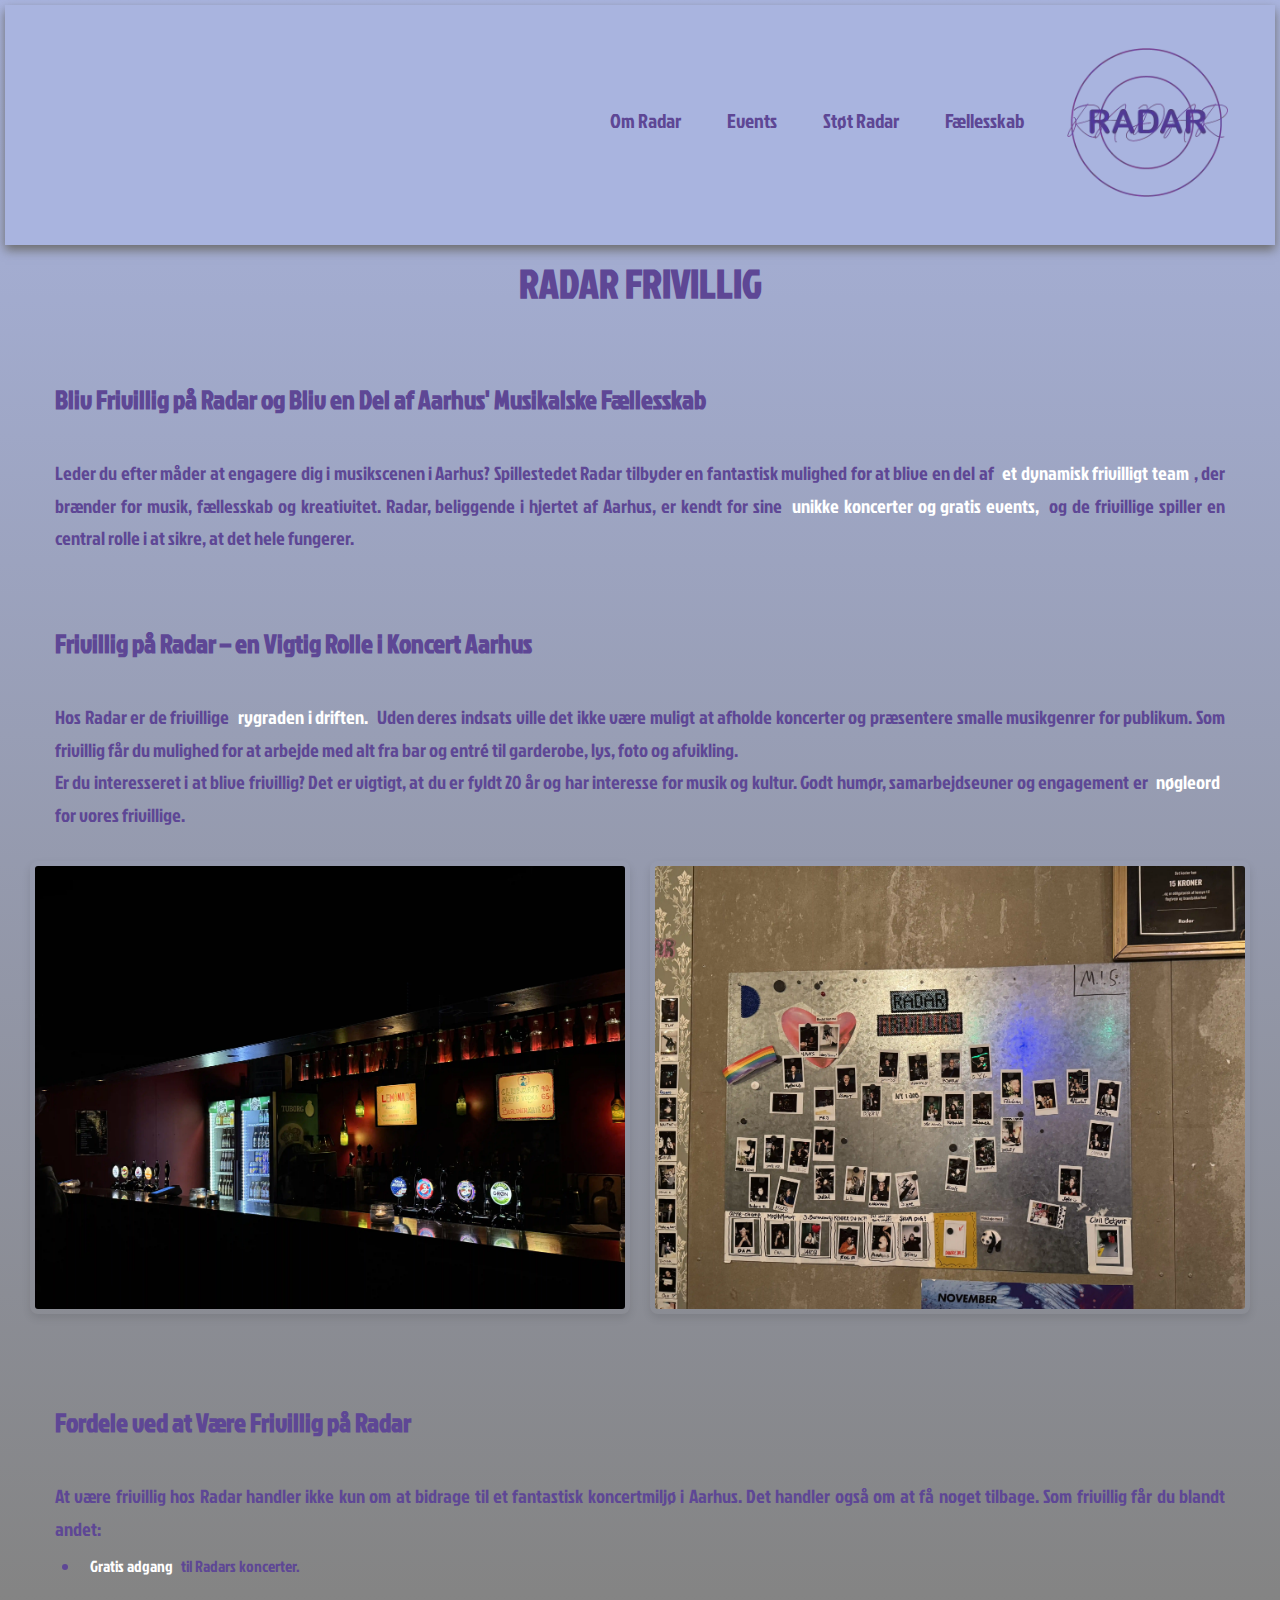
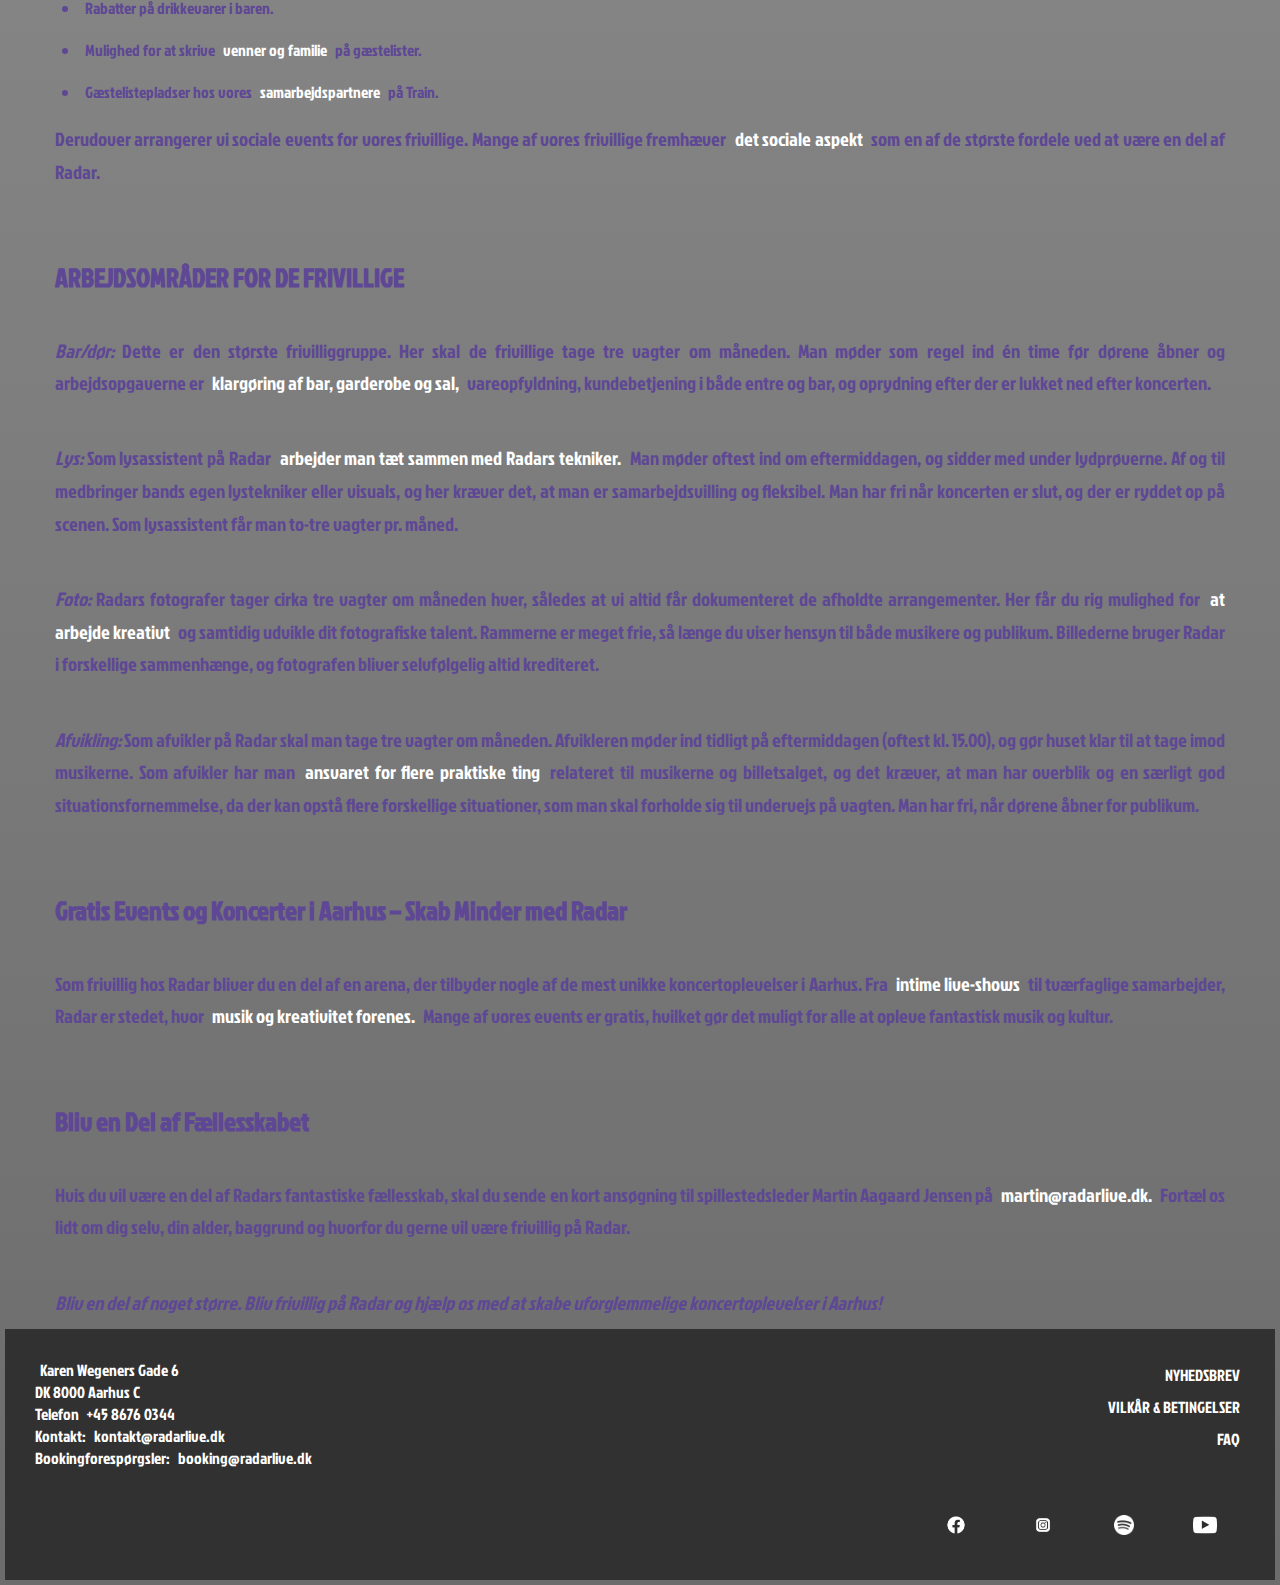
==== commit f4b2afe7: "." ====
--- a/frivillig.html
+++ b/frivillig.html
@@ -12,8 +12,8 @@
     <meta name="keywords" content="Koncert Aarhus, Gratis events, Frivillig, Musik Aarhus, Spillested Radar, Aarhus koncerter.">
 
     <!-- LINKER TIL CSS STYLESHEETS -->
+    <link rel="stylesheet" href="css/frivillig.css">
     <link rel="stylesheet" href="css/style.css">
-    <link rel="stylesheet" href="css/frivillig.css">
     <link rel="icon" href="image/navbar/favicon.webp" sizes="32x32" type="image/png">
     
     <!-- DETTE TILLADER MIG AT BRUGE DEN ØNSKEDE FONT -->
@@ -24,9 +24,6 @@
 
 <body>
     <header class="menubar"> 
-        <section class="banner-img">
-            <a href=""><img src="image/forside/radar.webp" alt="Radar" class="banner-img"></a>
-        </section>
 
     <section class="headerbyt">
     <!-- INDPAKNING AF LOGO -->
@@ -165,39 +162,41 @@
     </main>
 
     <footer>
-        <!-- OVERSIGT OVER SOCIALE MEDIER -->
-        <article class="footer-container">
-            <article class="socials">
-                <!-- FØLGENDE LINKS VIRKER OG FØRER VIDERE TIL EKSTERNE SIDER -->
-                <span class="footer-icon"><a href="https://www.facebook.com/radarlive" target="_blank">
-                    <img src="image/footer/facebook.icon.webp" alt="Facebook logo" class="footerlogo" aria-label="Gå til Facebook"></a></span>
-                <span class="footer-icon"><a href="https://www.instagram.com/radarlive/" target="_blank">
-                    <img src="image/footer/insta.icon.webp" alt="Instagram logo" class="footerlogo" aria-label="Gå til Instagram"> </a></span>
-                <span class="footer-icon"><a href="https://open.spotify.com/user/radarlive" target="_blank">
-                    <img src="image/footer/spotify.webp" alt="Spotify logo" class="footerlogo" aria-label="Gå til Spotify"></a></span>
-                <span class="footer-icon"><a href="https://www.youtube.com/user/radarliverec" target="_blank">
-                    <img src="image/footer/youtube.icon.webp" alt="Youtube logo" class="footerlogo" aria-label="Gå til Youtube"> </a></span>
-            </article>
-            
-            <!-- OVERSIGT OVER KONTAKTMULIGHEDER SAMT ADRESSE -->
-            <article class="kontakt">
-                <a href="https://maps.app.goo.gl/uQbbWJaSaAvCWsMn6" target="_blank">
-                    Karen Wegeners Gade 6<br>
-                    DK 8000 Aarhus C
-                </a>
-                <br>
-                Telefon <a href="tel:+4586760344">+45 8676 0344</a><br>
-                Kontakt: <a href="mailto:kontakt@radarlive.dk">kontakt@radarlive.dk</a><br>
-                Bookingforespørgsler: <a href="mailto:booking@radarlive.dk">booking@radarlive.dk</a>
-            </article>
-            
-            <article class="andet">
-                <a href="index.html" class="nyhedsbrev">NYHEDSBREV </a>
-                <a href="index.html" class="vilkår og betingelser">VILKÅR & BETINGELSER</a>
-                <a href="index.html" class="FAQ">FAQ</a> 
-            </article>
-            
+        <!-- OVERSIGT OVER KONTAKTMULIGHEDER SAMT ADRESSE -->
+    <article class="footer-kontakt">
+        <article class="kontakt">
+            <a href="https://maps.app.goo.gl/uQbbWJaSaAvCWsMn6">
+            Karen Wegeners Gade 6<br>
+            DK 8000 Aarhus C
+            </a>
+            <br>
+            Telefon <a href="tel:+4586760344">+45 8676 0344</a><br>
+            Kontakt: <a href="mailto:kontakt@radarlive.dk">kontakt@radarlive.dk</a><br>
+            Bookingforespørgsler: <a href="mailto:booking@radarlive.dk">booking@radarlive.dk</a>
         </article>
-    </footer>
+    </article>
+    
+    <!-- <article class="footer-andet"> -->
+
+    <!-- OVERSIGT OVER SOCIALE MEDIER -->
+    <article class="footer-container">
+         <article class="andet">
+            <a href="index.html" class="nyhedsbrev">NYHEDSBREV</a>
+            <a href="index.html" class="vilkaar">VILKÅR & BETINGELSER</a>
+            <a href="index.html" class="faq">FAQ</a> 
+        </article>
+        <article class="socials">
+            <!-- FØLGENDE LINKS VIRKER OG FØRER VIDERE TIL EKSTERNE SIDER -->
+            <span class="footer-icon"><a href="https://www.facebook.com/radarlive">
+                <img src="image/footer/facebook.icon.webp" alt="Facebook logo" class="footerlogo" aria-label="Gå til Facebook"></a></span>
+            <span class="footer-icon"><a href="https://www.instagram.com/radarlive/">
+                <img src="image/footer/insta.icon.webp" alt="Instagram logo" class="footerlogo" aria-label="Gå til Instagram"> </a></span>
+            <span class="footer-icon"><a href="https://open.spotify.com/user/radarlive">
+                <img src="image/footer/spotify.webp" alt="Spotify logo" class="footerlogo" aria-label="Gå til Spotify"></a></span>
+            <span class="footer-icon"><a href="https://www.youtube.com/user/radarliverec">
+                <img src="image/footer/youtube.icon.webp" alt="Youtube logo" class="footerlogo" aria-label="Gå til Youtube"></a></span>
+        </article>
+    </article>
+</footer>
 </body>
 </html>--- a/css/style.css
+++ b/css/style.css
@@ -54,17 +54,17 @@
 }
 
 /* navbar */
-header{
+header {
     position: relative;
     top: 0;
     left: 0;
     right: 0;
     background: #a9b4df;
-    box-shadow: 0 5px 10px rgba(0, 0, 0, 0.1);
+    box-shadow: 0 5px 10px #6c6c6c;
     padding: 1rem 2rem;
     display: flex;
     align-items: center;
-    justify-content: space-between;
+    justify-content: flex-end;
     height: 15rem;
     z-index: 99;
     
@@ -128,6 +128,7 @@
     display: none;
  }
 
+ 
 /* FOOTER */
 /* Footer-styling - baggrund og tekstfarve */
 footer {
@@ -141,6 +142,7 @@
 /* Opsætning af containeren i footer for layout */
 .footer-container {
     display: flex; /* Bruger Flexbox til at arrangere indholdet */
+    flex-direction: column;
 }
 
 /* Generel footer styling - justering og tilpasning af elementer */
@@ -182,7 +184,7 @@
     gap: 1rem; /* Tilføjer mellemrum mellem de sociale ikoner */
     flex: 1rem; /* Tildeler et fleksibelt område til de sociale ikoner */
     flex-direction: row; /* Arrangerer ikonerne horisontalt */
-    margin-top: 5.5rem; /* Giver lidt afstand fra toppen */
+    margin-top: 2.5rem; /* Giver lidt afstand fra toppen */
     margin-left: 1rem; /* Tilføjer margin til venstre */
 }
 
@@ -193,14 +195,14 @@
 
 /* Footer logo - Justering af størrelse på footer logo */
 .footerlogo {
-    width: 30px; /* Sætter bredden på logoet */
+    width: auto; /* Sætter bredden på logoet */
     height: 30px; /* Sætter højden på logoet */
 }
 
 /* Kontakt og Andet sektioner - Justering af tekst og fleksibilitet */
 .kontakt, .andet {
     text-align: left; /* Venstrestiller teksten */
-    flex: 1 1 300px; /* Sørger for at sektionerne kan tilpasse sig, min. bredde 300px */
+    /* flex: 1 1 300px; Sørger for at sektionerne kan tilpasse sig, min. bredde 300px */
 }
 
 /* Footer links - Basis styling for links i footer */
@@ -278,7 +280,7 @@
     left: 0;
     right: 0;
     background-color: rgba(169, 180, 223, 0.87);
-    border-top: 1px rgba(0,0,0,0.1);
+    border-top: 1px #6c6c6c;
     display: none;
  }
  
@@ -409,7 +411,7 @@
         left: 0;
         right: 0;
         background-color: rgba(169, 180, 223, 0.87);
-        border-top: 1px rgba(0,0,0,0.1);
+        border-top: 1px   #6c6c6c;
         display: none;
         
      }
